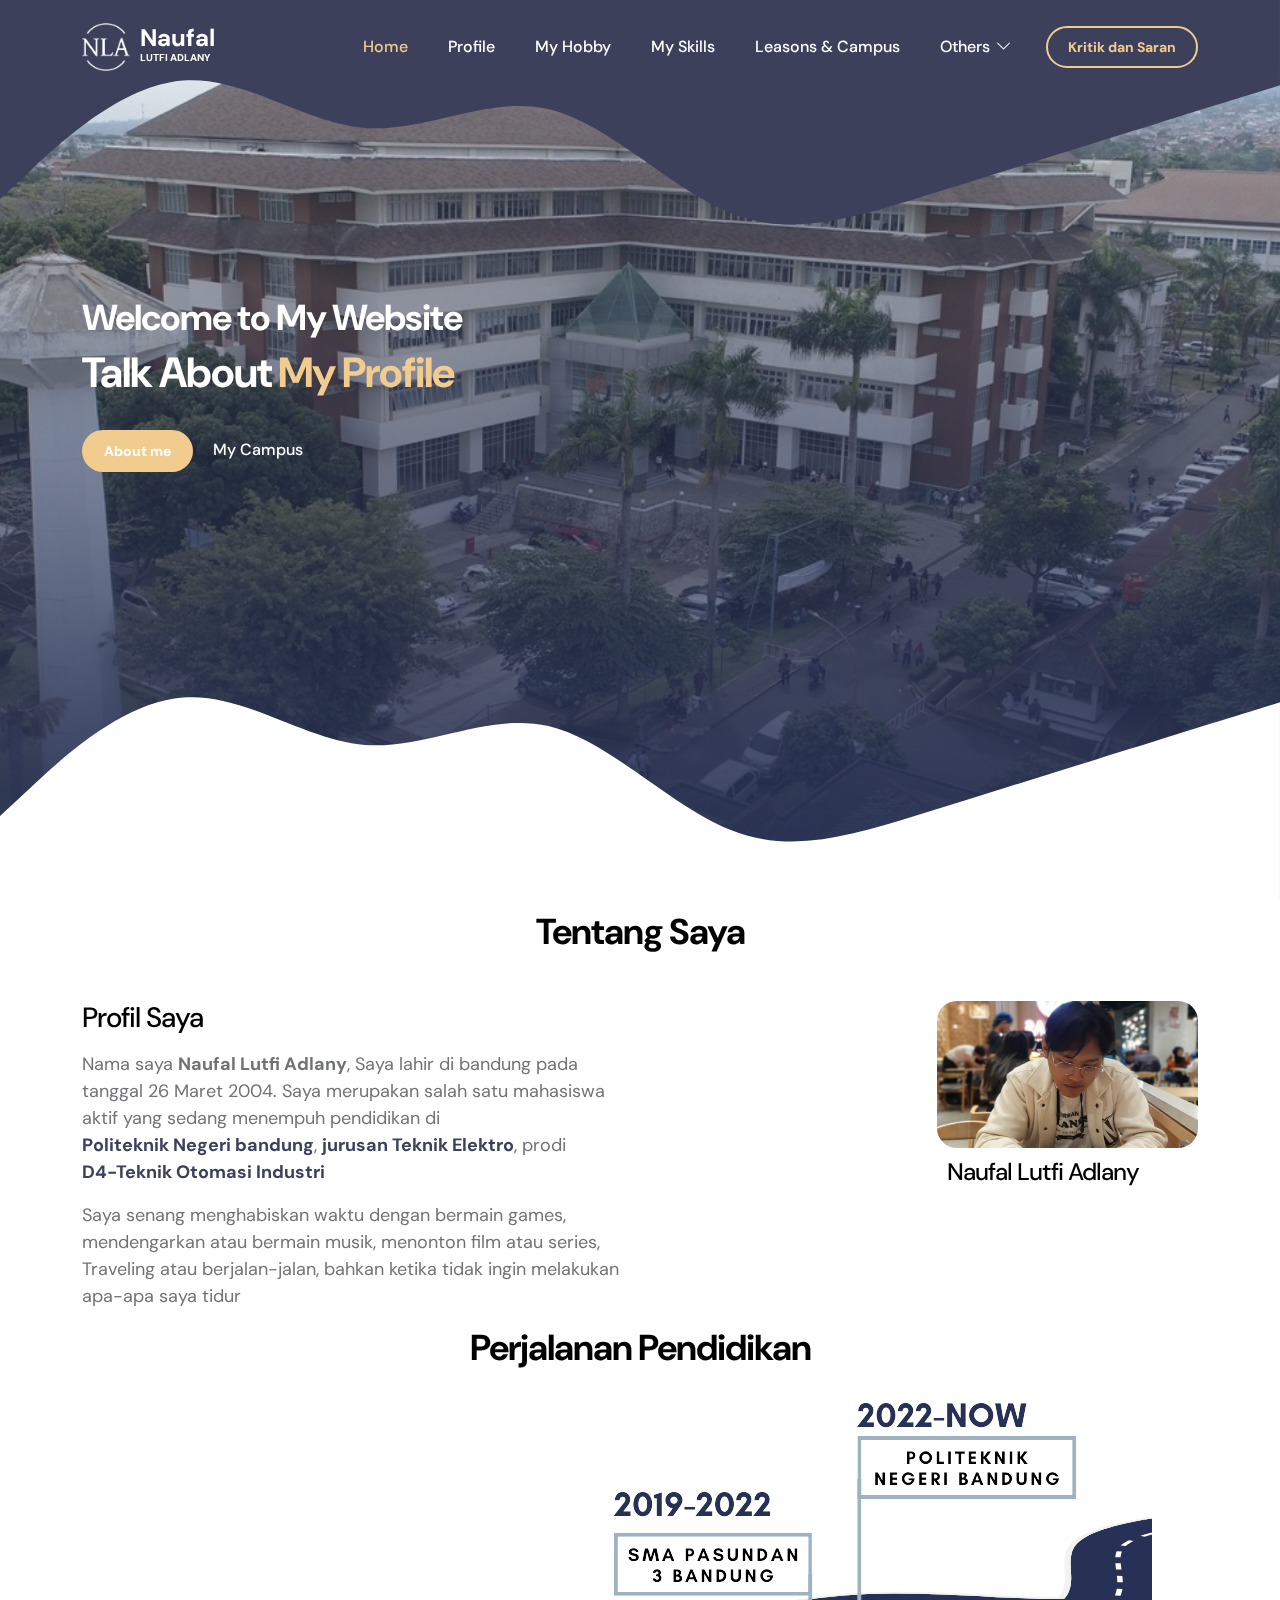
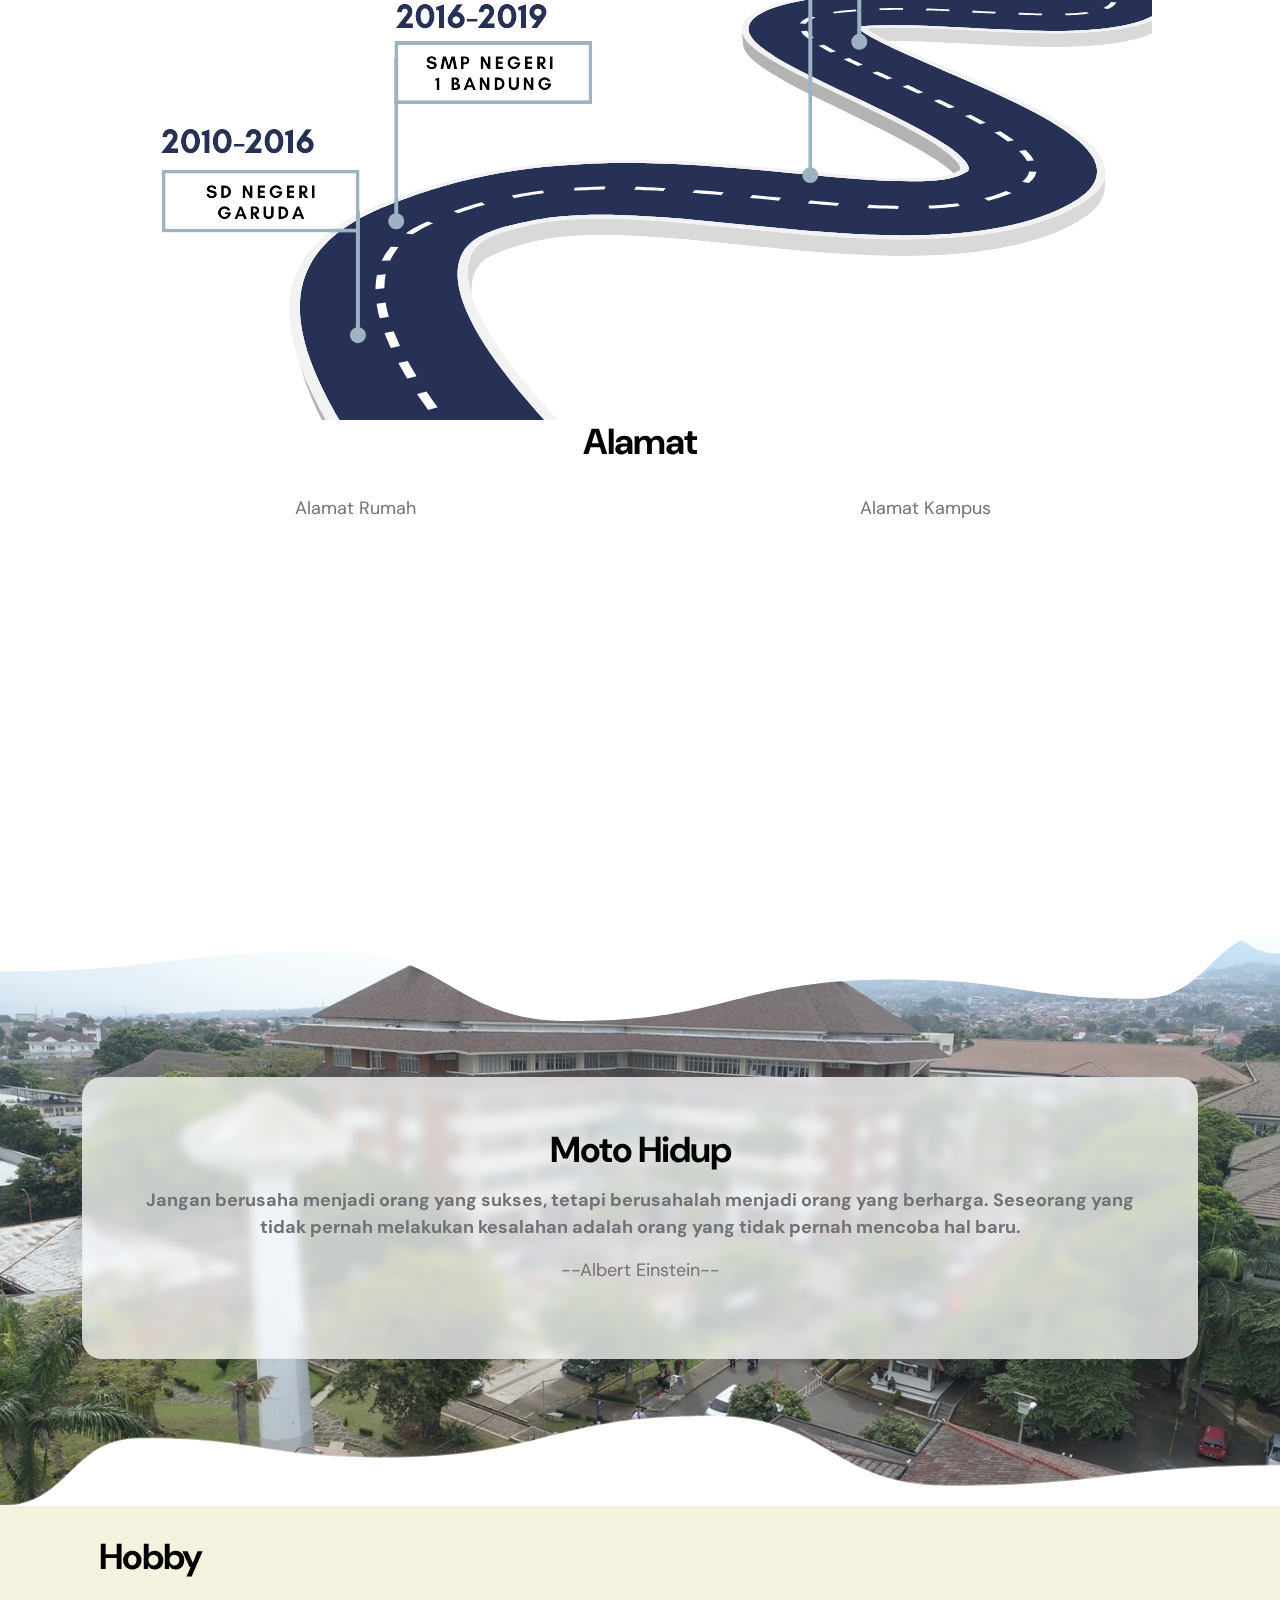
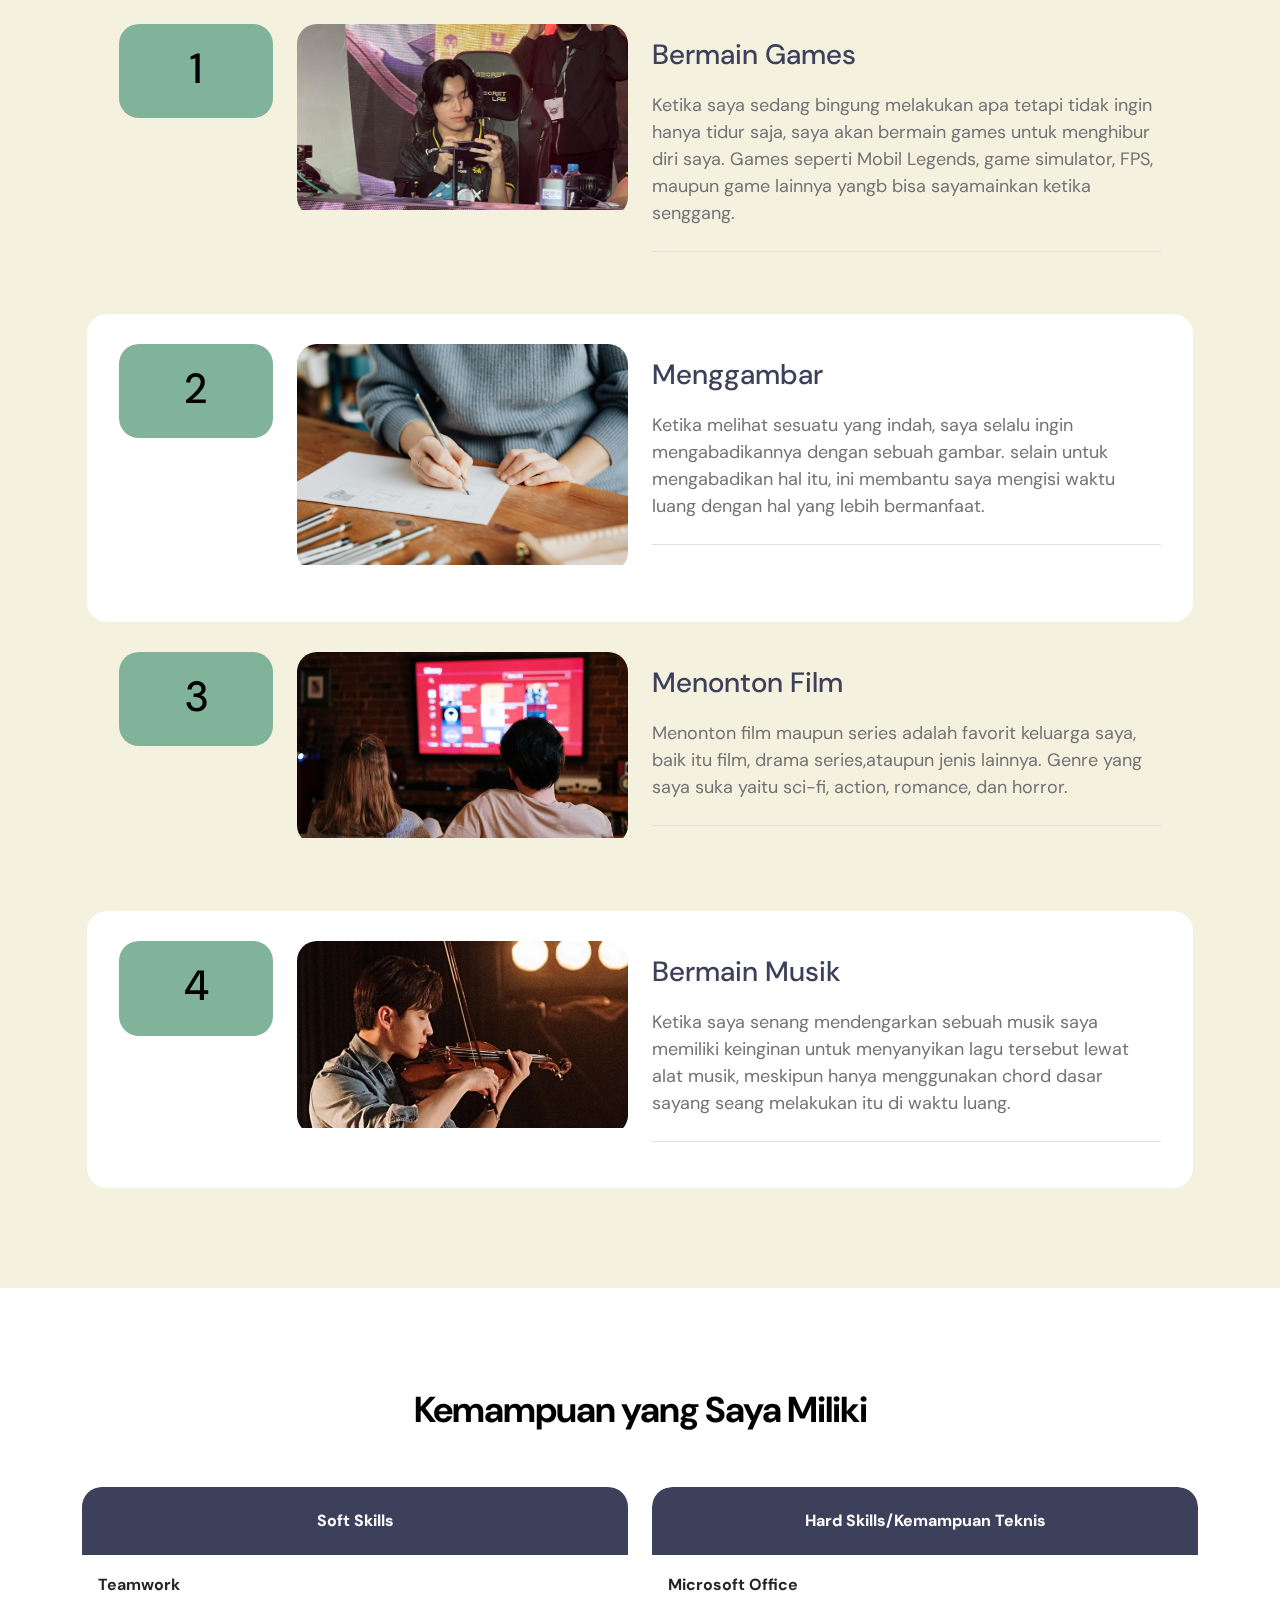
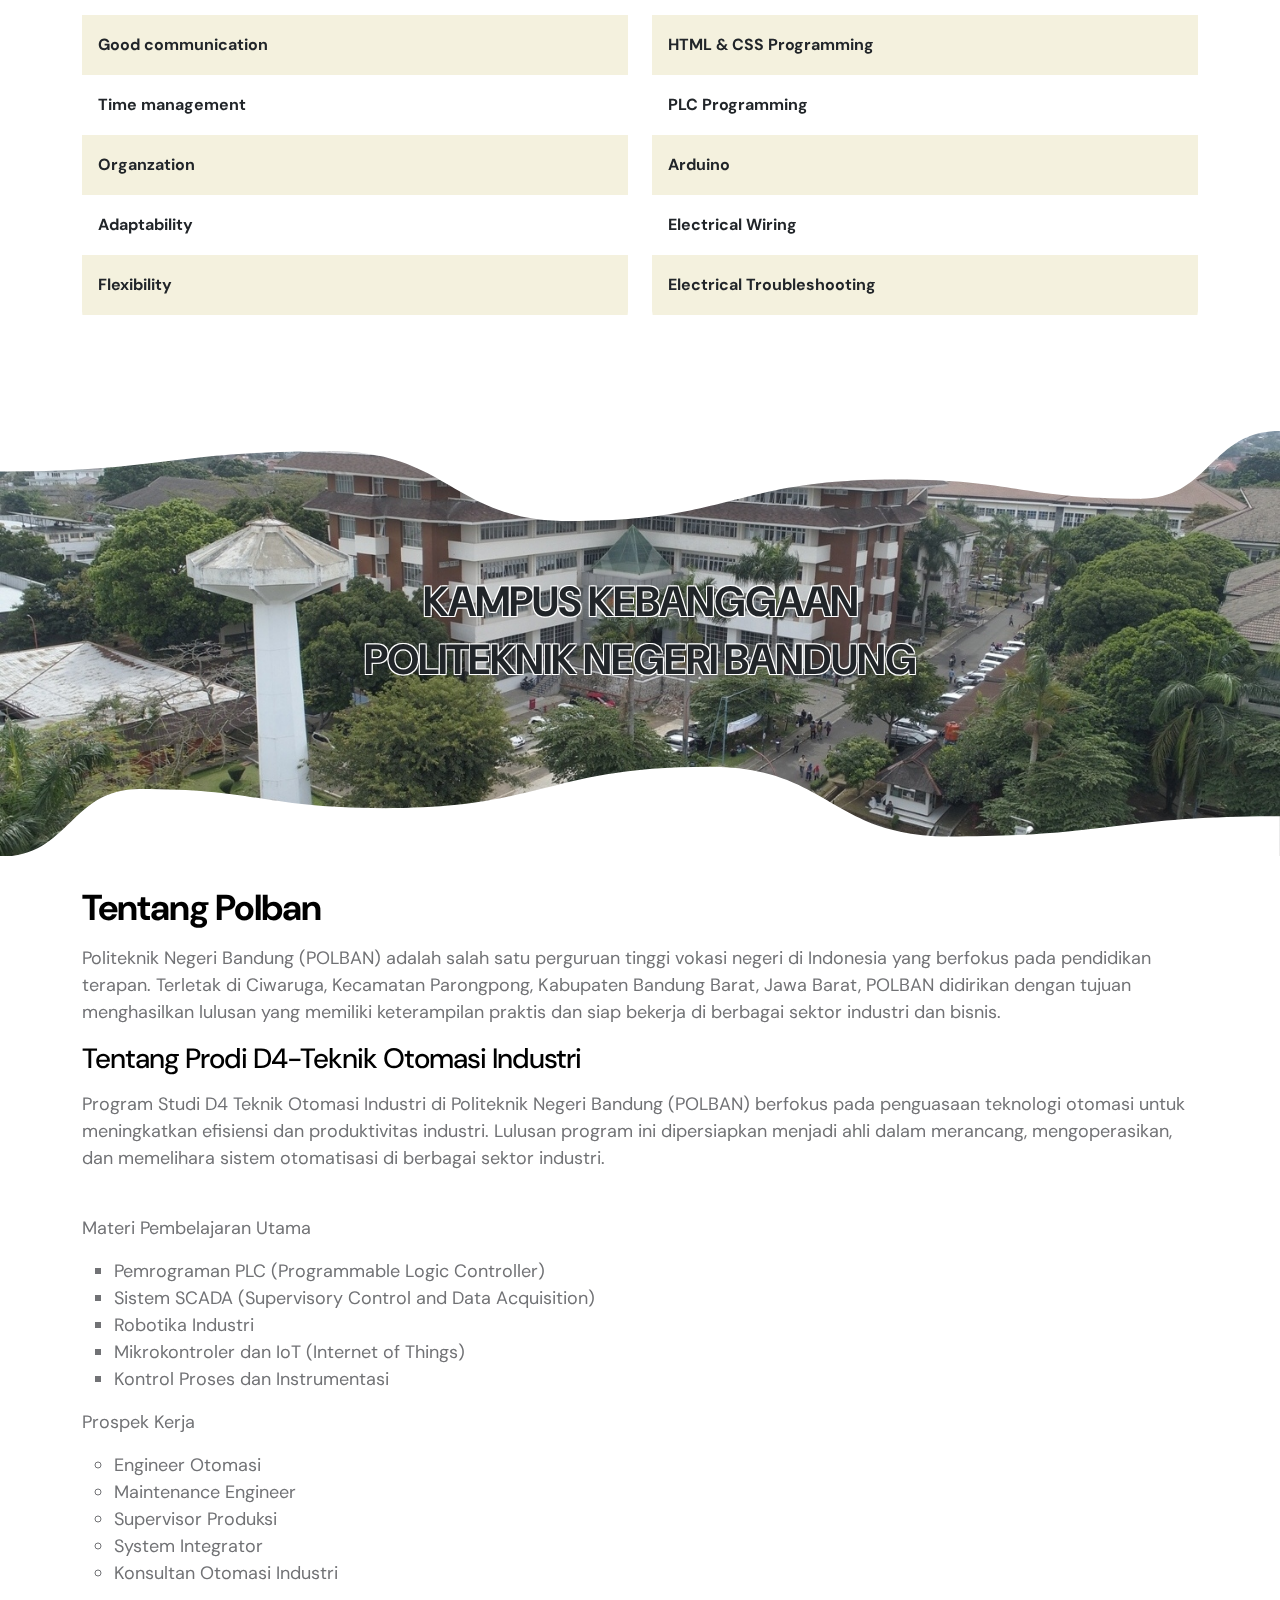
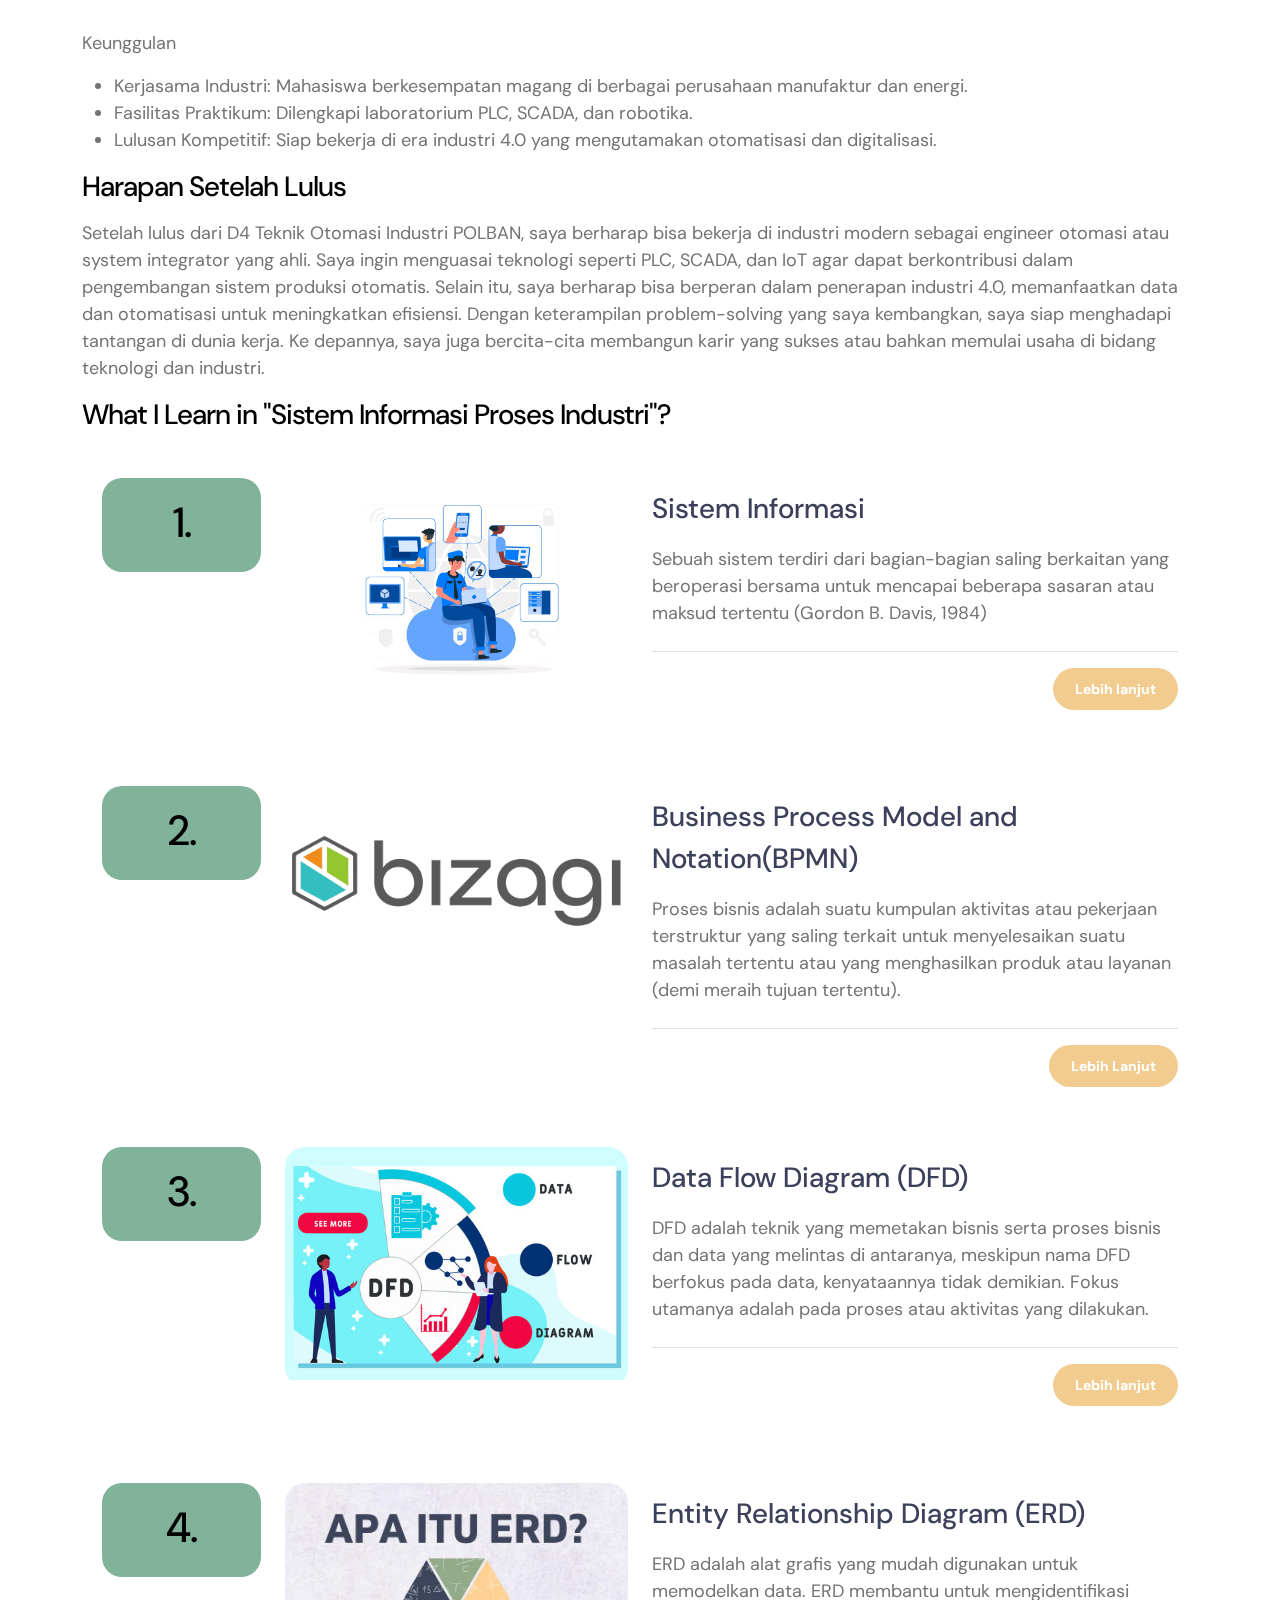
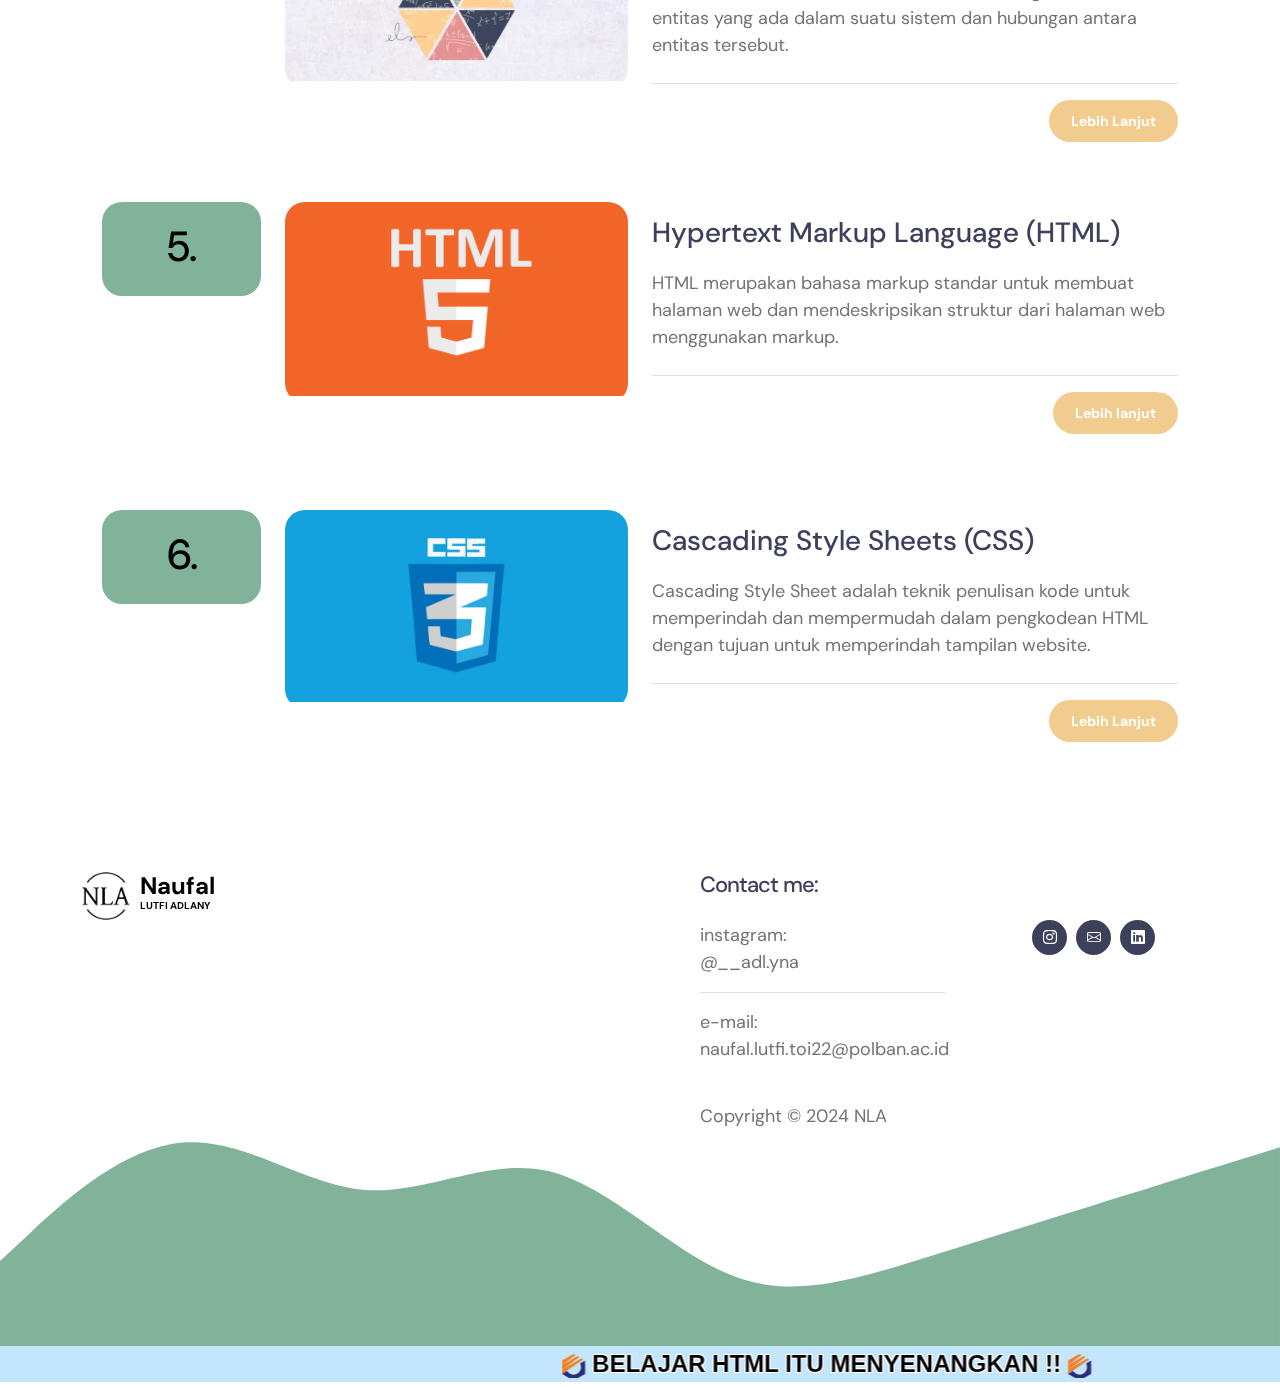
==== index.html @ b6b5f812 "Update index.html" ====
<!doctype html>
<html lang="en">
    <head>
        <meta charset="utf-8">
        <meta name="viewport" content="width=device-width, initial-scale=1">

        <meta name="description" content="">
        <meta name="author" content="">

        <title>Naufal Lutfi Adlany-Profile</title>
        <link rel="icon" type="image/png" href="images/logo_polban.png">

        <!-- CSS FILES -->                
        <link rel="preconnect" href="https://fonts.googleapis.com">

        <link rel="preconnect" href="https://fonts.gstatic.com" crossorigin>

        <link href="https://fonts.googleapis.com/css2?family=DM+Sans:ital,wght@0,400;0,500;0,700;1,400&display=swap" rel="stylesheet">

        <link href="css/bootstrap.min.css" rel="stylesheet">

        <link href="css/bootstrap-icons.css" rel="stylesheet">

        <link href="css/templatemo-tiya-golf-club.css" rel="stylesheet">
        
    </head>
    
    <body>

        <main>

            <nav class="navbar navbar-expand-lg">                
                <div class="container">
                    <a class="navbar-brand d-flex align-items-center" href="https://naufal2603.github.io/profile">
                        <img src="images/logo_polban.png" class="navbar-brand-image img-fluid" alt="Logo Polban">
                        <span class="navbar-brand-text">
                            Naufal
                            <small>Lutfi Adlany</small>
                        </span>
                    </a>

                    
    
                    <button class="navbar-toggler" type="button" data-bs-toggle="collapse" data-bs-target="#navbarNav" aria-controls="navbarNav" aria-expanded="false" aria-label="Toggle navigation">
                        <span class="navbar-toggler-icon"></span>
                    </button>
    
                    <div class="collapse navbar-collapse" id="navbarNav">
                        <ul class="navbar-nav ms-lg-auto">
                            <li class="nav-item">
                                <a class="nav-link click-scroll" href="#section_1">Home</a>
                            </li>
    
                            <li class="nav-item">
                                <a class="nav-link click-scroll" href="#section_2">Profile</a>
                            </li>

                            <li class="nav-item">
                                <a class="nav-link click-scroll" href="#section_3">My Hobby</a>
                            </li>

                            <li class="nav-item">
                                <a class="nav-link click-scroll" href="#section_4">My Skills</a>
                            </li>

                            <li class="nav-item">
                                <a class="nav-link click-scroll" href="#section_5">Leasons & Campus</a>
                            </li>

                            <li class="nav-item dropdown">
                                <a class="nav-link dropdown-toggle" href="#" id="navbarLightDropdownMenuLink" role="button" data-bs-toggle="dropdown" aria-expanded="false">Others</a>

                                <ul class="dropdown-menu dropdown-menu-light" aria-labelledby="navbarLightDropdownMenuLink">
                                    <li><a class="dropdown-item" href="gallery.html">Gallery</a></li>
                                    <li><a class="dropdown-item" href="html&css.html">HTML&CSS</a></li>
                                </ul>
                            </li>
                        </ul>
                        <div class="d-none d-lg-block ms-lg-3">
                            <a class="btn custom-btn custom-border-btn" data-bs-toggle="offcanvas" href="#offcanvasExample" role="button" aria-controls="offcanvasExample">Kritik dan Saran</a>
                        </div>
                        
                    </div>
                </div>
            </nav>

            <div class="offcanvas offcanvas-end" data-bs-scroll="true" tabindex="-1" id="offcanvasExample" aria-labelledby="offcanvasExampleLabel">                
                <div class="offcanvas-header">
                    <h5 class="offcanvas-title" id="offcanvasExampleLabel">Kritik dan Saran</h5>
                    
                    <button type="button" class="btn-close" data-bs-dismiss="offcanvas" aria-label="Close"></button>
                </div>
                
                <div class="offcanvas-body d-flex flex-column">
                    <form class="custom-form kritik-saran-form" action="send_kritik_saran.php" method="post" role="form">           
                        <div class="kritik-saran-form-body">
                            <div class="mb-4">
                                <label class="form-label mb-2" for="kritik-saran-nama">Nama</label>
            
                                <input type="text" name="kritik-saran-nama" id="kritik-saran-nama" class="form-control" placeholder="Nama Anda" required>
                            </div>
            
                            <div class="mb-4">
                                <label class="form-label mb-2" for="kritik-saran-email">Email</label>
            
                                <input type="email" name="kritik-saran-email" id="kritik-saran-email" class="form-control" placeholder="Email Anda" required>
                            </div>
            
                            <div class="mb-4">
                                <label class="form-label mb-2" for="kritik-saran-pesan">Pesan Anda</label>
            
                                <textarea name="kritik-saran-pesan" id="kritik-saran-pesan" class="form-control" placeholder="Tulis kritik dan saran Anda di sini" required></textarea>
                            </div>
            
                            <div class="form-check mb-4">
                                <input class="form-check-input" type="checkbox" value="" id="flexCheckDefault">
                              
                                <label class="form-check-label" for="flexCheckDefault">
                                    Kirim salinan ke email saya
                                </label>
                            </div>
            
                            <div class="col-lg-5 col-md-7 col-8 mx-auto">
                                <button type="submit" class="form-control">Kirim</button>
                            </div>
                        </div>
                    </form>
            
                    <div class="mt-auto mb-5">
                        <p>
                            <strong class="text-white me-3">Ada Pertanyaan?</strong>
            
                            <a href="tel: 010-020-0340" class="contact-link">
                                naufal.lutfi.toi22@polban.ac.id
                            </a>
                        </p>
                    </div>
                </div>
            
                <svg xmlns="http://www.w3.org/2000/svg" viewBox="0 0 1440 320"><path fill="#3D405B" fill-opacity="1" d="M0,224L34.3,192C68.6,160,137,96,206,90.7C274.3,85,343,139,411,144C480,149,549,107,617,122.7C685.7,139,754,213,823,240C891.4,267,960,245,1029,224C1097.1,203,1166,181,1234,160C1302.9,139,1371,117,1406,106.7L1440,96L1440,320L1405.7,320C1371.4,320,1303,320,1234,320C1165.7,320,1097,320,1029,320C960,320,891,320,823,320C754.3,320,686,320,617,320C548.6,320,480,320,411,320C342.9,320,274,320,206,320C137.1,320,69,320,34,320L0,320Z"></path></svg>
            </div>
            

            <section class="hero-section d-flex justify-content-center align-items-center" id="section_1">

                <div class="section-overlay"></div>

                <svg xmlns="http://www.w3.org/2000/svg" viewBox="0 0 1440 320"><path fill="#3D405B" fill-opacity="1" d="M0,224L34.3,192C68.6,160,137,96,206,90.7C274.3,85,343,139,411,144C480,149,549,107,617,122.7C685.7,139,754,213,823,240C891.4,267,960,245,1029,224C1097.1,203,1166,181,1234,160C1302.9,139,1371,117,1406,106.7L1440,96L1440,0L1405.7,0C1371.4,0,1303,0,1234,0C1165.7,0,1097,0,1029,0C960,0,891,0,823,0C754.3,0,686,0,617,0C548.6,0,480,0,411,0C342.9,0,274,0,206,0C137.1,0,69,0,34,0L0,0Z"></path></svg>

                <div class="container">
                    <div class="row">

                        <div class="col-lg-6 col-12 mb-5 mb-lg-0">
                            <h2 class="text-white">Welcome to My Website</h2>

                            <h1 class="cd-headline rotate-1 text-white mb-4 pb-2">
                                <span>Talk About</span>
                                <span class="cd-words-wrapper">
                                    <b class="is-visible">My Profile</b>
                                    <b>My Skills</b>
                                    <b>My Educations</b>
                                </span>
                            </h1>

                            <div class="custom-btn-group">
                                <a href="#section_2" class="btn custom-btn smoothscroll me-3">About me</a>

                                <a href="#section_5" class="link smoothscroll">My Campus</a>
                            </div>
                        </div>

                        <div class="col-lg-6 col-12">
                            <div class="ratio ratio-16x9">
                                <iframe width="560" height="315" src="https://www.youtube.com/embed/sauzoenoYns?autoplay=1&mute=1" title="YouTube video player" frameborder="0" allow="accelerometer; autoplay; clipboard-write; encrypted-media; gyroscope; picture-in-picture; web-share" referrerpolicy="strict-origin-when-cross-origin" allowfullscreen></iframe>
                                
                            </div>
                        </div>

                    </div>
                </div>

                <svg xmlns="http://www.w3.org/2000/svg" viewBox="0 0 1440 320"><path fill="#ffffff" fill-opacity="1" d="M0,224L34.3,192C68.6,160,137,96,206,90.7C274.3,85,343,139,411,144C480,149,549,107,617,122.7C685.7,139,754,213,823,240C891.4,267,960,245,1029,224C1097.1,203,1166,181,1234,160C1302.9,139,1371,117,1406,106.7L1440,96L1440,320L1405.7,320C1371.4,320,1303,320,1234,320C1165.7,320,1097,320,1029,320C960,320,891,320,823,320C754.3,320,686,320,617,320C548.6,320,480,320,411,320C342.9,320,274,320,206,320C137.1,320,69,320,34,320L0,320Z"></path></svg>
            </section>


            <section class="about-section section-padding" id="section_2">
                <div class="container">
                    <div class="row">

                        <div class="col-lg-12 col-12 text-center">
                            <h2 class="mb-lg-5 mb-4">Tentang Saya</h2>
                        </div>

                        <div class="col-lg-6 col-12 me-auto mb-4 mb-lg-0">
                            <h3 class="mb-3">Profil Saya</h3>

                            <p>Nama saya <strong>Naufal Lutfi Adlany</strong>, Saya lahir di bandung pada tanggal 26 Maret 2004. Saya merupakan salah satu mahasiswa aktif yang sedang menempuh pendidikan di <a href="https://www.polban.ac.id/"><strong>Politeknik Negeri bandung</strong></a>, <strong><a href="https://kemahasiswaan.polban.ac.id/jurusan-teknik-elektro/">jurusan Teknik Elektro</a></strong>, prodi <a href="https://www.polban.ac.id/teknik-elektro/div-teknik-otomasi-industri/"><strong>D4-Teknik Otomasi Industri</strong></a></p>

                            <p>Saya senang menghabiskan waktu dengan bermain games, mendengarkan atau bermain musik, menonton film atau series, Traveling atau berjalan-jalan, bahkan ketika tidak ingin melakukan apa-apa saya tidur</p>
                        </div>

                        <div class="col-lg-3 col-md-6 col-12 mb-4 mb-lg-0 mb-md-0">
                            <div class="member-block">
                                <div class="member-block-image-wrap">
                                    <img src="images/mall.jpg" class="member-block-image img-fluid" alt="">

                                    <ul class="social-icon">
                                        <li class="social-icon-item">
                                            <a href="https://www.instagram.com/__adl.yna/" class="social-icon-link bi-instagram"></a>
                                        </li>

                                        <li class="social-icon-item">
                                            <a href="https://www.linkedin.com/in/naufallutfiadlany/" class="social-icon-link bi-linkedin"></a>
                                        </li>
                                    </ul>
                                </div>

                                <div class="member-block-info d-flex align-items-center">
                                    <h4>Naufal Lutfi Adlany</h4>

                                </div>
                            </div>
                        </div>

                    </div>
                </div>
                <div class="contact-info" style="text-align: center;"> 
                    <h2 class="mb-4 pb-2 text-center">Perjalanan Pendidikan</h2>                              
                    <img src="images/pendidikan.png" class="img-fluid" alt="" style="display: inline-block;">
                </div>
                
                <div class="container">
                    <div class="row justify-content-center align-items-start">
                        <h2 class="mb-4 pb-2 text-center">Alamat</h2>
                
                        <div class="col-lg-6 col-md-6 col-sm-12 mb-3">
                            <p class="text-center">Alamat Rumah</p>
                            <iframe 
                                src="https://www.google.com/maps/embed?pb=!1m18!1m12!1m3!1d3960.866754686071!2d107.57216257430878!3d-6.906532567590559!2m3!1f0!2f0!3f0!3m2!1i1024!2i768!4f13.1!3m3!1m2!1s0x2e68e6757901c96b%3A0x40cb6f1ea465f223!2sGg.%20Bakti%204%20No.196%2C%20Maleber%2C%20Kec.%20Andir%2C%20Kota%20Bandung%2C%20Jawa%20Barat%2040184!5e0!3m2!1sid!2sid!4v1729086420427!5m2!1sid!2sid" 
                                width="100%" height="300" style="border:0;" allowfullscreen="" loading="lazy" referrerpolicy="no-referrer-when-downgrade">
                            </iframe>
                        </div>
                
                        <div class="col-lg-6 col-md-6 col-sm-12 mb-3">
                            <p class="text-center">Alamat Kampus</p>
                            <iframe 
                                src="https://www.google.com/maps/embed?pb=!1m18!1m12!1m3!1d3961.153515827355!2d107.57119757430812!3d-6.8722020672386535!2m3!1f0!2f0!3f0!3m2!1i1024!2i768!4f13.1!3m3!1m2!1s0x2e68e420abc30acf%3A0x10569255865460a5!2sPoliteknik%20Negeri%20Bandung!5e0!3m2!1sid!2sid!4v1729115184087!5m2!1sid!2sid" 
                                width="100%" height="300" style="border:0;" allowfullscreen="" loading="lazy" referrerpolicy="no-referrer-when-downgrade">
                            </iframe>
                        </div>
                    </div>
                </div>
                
            </section>


            <section class="section-bg-image">
                <svg viewBox="0 0 1265 144" xmlns="http://www.w3.org/2000/svg" xmlns:xlink="http://www.w3.org/1999/xlink"><path fill="rgba(255, 255, 255, 1)" d="M 0 40 C 164 40 164 20 328 20 L 328 20 L 328 0 L 0 0 Z" stroke-width="0"></path> <path fill="rgba(255, 255, 255, 1)" d="M 327 20 C 445.5 20 445.5 89 564 89 L 564 89 L 564 0 L 327 0 Z" stroke-width="0"></path> <path fill="rgba(255, 255, 255, 1)" d="M 563 89 C 724.5 89 724.5 48 886 48 L 886 48 L 886 0 L 563 0 Z" stroke-width="0"></path><path fill="rgba(255, 255, 255, 1)" d="M 885 48 C 1006.5 48 1006.5 67 1128 67 L 1128 67 L 1128 0 L 885 0 Z" stroke-width="0"></path><path fill="rgba(255, 255, 255, 1)" d="M 1127 67 C 1196 67 1196 0 1265 0 L 1265 0 L 1265 0 L 1127 0 Z" stroke-width="0"></path></svg>

                <div class="container">
                    <div class="row">

                        <div class="col-lg-14 col-12">
                            <div class="section-bg-image-block">
                                <h2 class="mb-lg-3" style="text-align: center;">Moto Hidup</h2>

                                <p style="text-align: center;"><b>Jangan berusaha menjadi orang yang sukses, tetapi berusahalah menjadi orang yang berharga. Seseorang yang tidak pernah melakukan kesalahan adalah orang yang tidak pernah mencoba hal baru.</b></p>
                                <p style="text-align: center;">--Albert Einstein--</p>

                                <form action="#" method="get" class="custom-form mt-lg-4 mt-2" role="form">
                                </form>
                            </div>
                        </div>

                    </div>
                </div>


                
                <svg viewBox="0 0 1265 144" xmlns="http://www.w3.org/2000/svg" xmlns:xlink="http://www.w3.org/1999/xlink"><path fill="rgba(255, 255, 255, 1)" d="M 0 40 C 164 40 164 20 328 20 L 328 20 L 328 0 L 0 0 Z" stroke-width="0"></path> <path fill="rgba(255, 255, 255, 1)" d="M 327 20 C 445.5 20 445.5 89 564 89 L 564 89 L 564 0 L 327 0 Z" stroke-width="0"></path> <path fill="rgba(255, 255, 255, 1)" d="M 563 89 C 724.5 89 724.5 48 886 48 L 886 48 L 886 0 L 563 0 Z" stroke-width="0"></path><path fill="rgba(255, 255, 255, 1)" d="M 885 48 C 1006.5 48 1006.5 67 1128 67 L 1128 67 L 1128 0 L 885 0 Z" stroke-width="0"></path><path fill="rgba(255, 255, 255, 1)" d="M 1127 67 C 1196 67 1196 0 1265 0 L 1265 0 L 1265 0 L 1127 0 Z" stroke-width="0"></path></svg>

                

            </section>


            <section class="events-section section-bg section-padding" id="section_3">
                <div class="container">
                    <div class="row">

                        <div class="col-lg-12 col-12">
                            <h2 class="mb-lg-3">Hobby</h2>
                        </div>

                        <div class="row custom-block mb-3">
                            <div class="col-lg-2 col-md-4 col-12 order-2 order-md-0 order-lg-0">
                                <div class="custom-block-date-wrap d-flex d-lg-block d-md-block align-items-center mt-3 mt-lg-0 mt-md-0">
                                    <h6 class="custom-block-date mb-lg-1 mb-0 me-3 me-lg-0 me-md-0">1</h6>
                                </div>
                            </div>

                            <div class="col-lg-4 col-md-8 col-12 order-1 order-lg-0">
                                <div class="custom-block-image-wrap">
                                    <a>
                                        <img src="images/bermain_games.jpg" class="custom-block-image img-fluid" alt="">

                                    </a>
                                </div>
                            </div>

                            <div class="col-lg-6 col-12 order-3 order-lg-0">
                                <div class="custom-block-info mt-2 mt-lg-0">
                                    <a href="event-detail.html" class="events-title mb-3">Bermain Games</a>

                                    <p class="mb-0">Ketika saya sedang bingung melakukan apa tetapi tidak ingin hanya tidur saja, saya akan bermain games untuk menghibur diri saya. Games seperti Mobil Legends, game simulator, FPS, maupun game lainnya yangb bisa sayamainkan ketika senggang.</p>

                                    <div class="d-flex flex-wrap border-top mt-4 pt-3">
                                    </div>
                                </div>
                            </div>
                        </div>

                        <div class="row custom-block custom-block-bg">
                            <div class="col-lg-2 col-md-4 col-12 order-2 order-md-0 order-lg-0">
                                <div class="custom-block-date-wrap d-flex d-lg-block d-md-block align-items-center mt-3 mt-lg-0 mt-md-0">
                                    <h6 class="custom-block-date mb-lg-1 mb-0 me-3 me-lg-0 me-md-0">2</h6>                                   
                                </div>
                            </div>

                            <div class="col-lg-4 col-md-8 col-12 order-1 order-lg-0">
                                <div class="custom-block-image-wrap">
                                    <a>
                                        <img src="images/gambar.jpg" class="custom-block-image img-fluid" alt="">
                                    </a>
                                </div>
                            </div>

                            <div class="col-lg-6 col-12 order-3 order-lg-0">
                                <div class="custom-block-info mt-2 mt-lg-0">
                                    <a href="event-detail.html" class="events-title mb-3">Menggambar</a>

                                    <p class="mb-0">Ketika melihat sesuatu yang indah, saya selalu ingin mengabadikannya dengan sebuah gambar. selain untuk mengabadikan hal itu, ini membantu saya mengisi waktu luang dengan hal yang lebih bermanfaat.</p>

                                    <div class="d-flex flex-wrap border-top mt-4 pt-3">
                                    </div>
                                </div>
                            </div>
                        </div>

                    </div>

                    <div class="row">
                        <div class="row custom-block mb-3">
                            <div class="col-lg-2 col-md-4 col-12 order-2 order-md-0 order-lg-0">
                                <div class="custom-block-date-wrap d-flex d-lg-block d-md-block align-items-center mt-3 mt-lg-0 mt-md-0">
                                    <h6 class="custom-block-date mb-lg-1 mb-0 me-3 me-lg-0 me-md-0">3</h6>                                  
                                </div>
                            </div>

                            <div class="col-lg-4 col-md-8 col-12 order-1 order-lg-0">
                                <div class="custom-block-image-wrap">
                                    <a>
                                        <img src="images/nonton.jpg" class="custom-block-image img-fluid" alt="">
                                    </a>
                                </div>
                            </div>

                            <div class="col-lg-6 col-12 order-3 order-lg-0">
                                <div class="custom-block-info mt-2 mt-lg-0">
                                    <a href="event-detail.html" class="events-title mb-3">Menonton Film</a>

                                    <p class="mb-0">Menonton film maupun series adalah favorit keluarga saya, baik itu film, drama series,ataupun jenis lainnya. Genre yang saya suka yaitu sci-fi, action, romance, dan horror.</p>

                                    <div class="d-flex flex-wrap border-top mt-4 pt-3">
                                    </div>
                                </div>
                            </div>
                        </div>

                        <div class="row custom-block custom-block-bg">
                            <div class="col-lg-2 col-md-4 col-12 order-2 order-md-0 order-lg-0">
                                <div class="custom-block-date-wrap d-flex d-lg-block d-md-block align-items-center mt-3 mt-lg-0 mt-md-0">
                                    <h6 class="custom-block-date mb-lg-1 mb-0 me-3 me-lg-0 me-md-0">4</h6>
                                </div>
                            </div>

                            <div class="col-lg-4 col-md-8 col-12 order-1 order-lg-0">
                                <div class="custom-block-image-wrap">
                                    <a>
                                        <img src="images/musik.jpg" class="custom-block-image img-fluid" alt="">
                                    </a>
                                </div>
                            </div>

                            <div class="col-lg-6 col-12 order-3 order-lg-0">
                                <div class="custom-block-info mt-2 mt-lg-0">
                                    <a href="event-detail.html" class="events-title mb-3">Bermain Musik</a>

                                    <p class="mb-0">Ketika saya senang mendengarkan sebuah musik saya memiliki keinginan untuk menyanyikan lagu tersebut lewat alat musik, meskipun hanya menggunakan chord dasar sayang seang melakukan itu di waktu luang. </p>

                                    <div class="d-flex flex-wrap border-top mt-4 pt-3">
                                    </div>
                                </div>
                            </div>
                        </div>

                    </div>

                </div>
            </section>
            <section class="membership-section section-padding" id="section_4">
                <div class="container">
                    <div class="row">

                        <div class="col-lg-12 col-12 text-center mx-auto mb-lg-5 mb-4">
                            <h2><span>Kemampuan</span> yang Saya Miliki</h2>
                        </div>

                        <div class="col-lg-6 col-12 mb-3 mb-lg-0">

                            <div class="table-responsive">
                                <table class="table text-center">
                                    <thead>
                                        <tr>
                                            <th style="width: 100%;">Soft Skills</th>
                                        </tr>
                                    </thead>
                                    <tbody>
                                        <tr>
                                            <th scope="row" class="text-start">Teamwork</th>    
                                        </tr>
                                        <tr>
                                            <th scope="row" class="text-start">Good communication</th>                                           
                                        </tr>
                                        <tr>
                                            <th scope="row" class="text-start">Time management</th>                                           
                                        </tr>
                                        <tr>
                                            <th scope="row" class="text-start">Organzation</th>                                          
                                        </tr>
                                        <tr>
                                            <th scope="row" class="text-start">Adaptability</th>                                            
                                        </tr>                                      
                                        <tr>
                                            <th scope="row" class="text-start">Flexibility</th>                                           
                                        </tr>                                      
                                    </tbody>
                                </table>
                            </div>
                        </div>

                        <div class="col-lg-6 col-12 mx-auto">
                        
                        <div class="table-responsive">
                            <div class="table-responsive">
                                <table class="table text-center">
                                    <thead>
                                        <tr>
                                            <th style="width: 100%;">Hard Skills/Kemampuan Teknis</th>
                                        </tr>
                                    </thead>

                                    <tbody>
                                        <tr>
                                            <th scope="row" class="text-start">Microsoft Office</th>
                                            
                                            
                                        </tr>

                                        <tr>
                                            <th scope="row" class="text-start">HTML & CSS Programming</th>

                                            
                                        </tr>

                                        <tr>
                                            <th scope="row" class="text-start">PLC Programming</th>

                                            
                                        </tr>

                                        <tr>
                                            <th scope="row" class="text-start">Arduino</th>

                                            
                                        </tr>

                                        <tr>
                                            <th scope="row" class="text-start">Electrical Wiring</th>

                                            
                                        </tr>
                                        
                                        <tr>
                                            <th scope="row" class="text-start">Electrical Troubleshooting</th>

                                            
                                        </tr>
                                        
                                    </tbody>
                                </table>
                        </div>
                        </div>

                    </div>
                </div>
            </section>
        <section id="section_5">
            <section class="section-bg-image">
                <svg viewBox="0 0 1265 144" xmlns="http://www.w3.org/2000/svg" xmlns:xlink="http://www.w3.org/1999/xlink"><path fill="rgba(255, 255, 255, 1)" d="M 0 40 C 164 40 164 20 328 20 L 328 20 L 328 0 L 0 0 Z" stroke-width="0"></path> <path fill="rgba(255, 255, 255, 1)" d="M 327 20 C 445.5 20 445.5 89 564 89 L 564 89 L 564 0 L 327 0 Z" stroke-width="0"></path> <path fill="rgba(255, 255, 255, 1)" d="M 563 89 C 724.5 89 724.5 48 886 48 L 886 48 L 886 0 L 563 0 Z" stroke-width="0"></path><path fill="rgba(255, 255, 255, 1)" d="M 885 48 C 1006.5 48 1006.5 67 1128 67 L 1128 67 L 1128 0 L 885 0 Z" stroke-width="0"></path><path fill="rgba(255, 255, 255, 1)" d="M 1127 67 C 1196 67 1196 0 1265 0 L 1265 0 L 1265 0 L 1127 0 Z" stroke-width="0"></path></svg>

                <div class="container">
                    <div class="row">

                        <div class="col-lg-14 col-12">
                            <div class="section-bg-image-block1">
                                <h1 style="text-align: center; text-shadow: -1px -1px 0 white,  1px -1px 0 white,  -1px 1px 0 white,  1px 1px 0 white;">KAMPUS KEBANGGAAN</h1>
                                <h1 style="text-align: center; text-shadow: -1px -1px 0 white,  1px -1px 0 white,  -1px 1px 0 white,  1px 1px 0 white;"><b>POLITEKNIK NEGERI BANDUNG</b></h1>

                                <form action="#" method="get" class="custom-form mt-lg-4 mt-2" role="form">
                                </form>
                            </div>
                        </div>

                    </div>
                </div>


                
                <svg viewBox="0 0 1265 144" xmlns="http://www.w3.org/2000/svg" xmlns:xlink="http://www.w3.org/1999/xlink"><path fill="rgba(255, 255, 255, 1)" d="M 0 40 C 164 40 164 20 328 20 L 328 20 L 328 0 L 0 0 Z" stroke-width="0"></path> <path fill="rgba(255, 255, 255, 1)" d="M 327 20 C 445.5 20 445.5 89 564 89 L 564 89 L 564 0 L 327 0 Z" stroke-width="0"></path> <path fill="rgba(255, 255, 255, 1)" d="M 563 89 C 724.5 89 724.5 48 886 48 L 886 48 L 886 0 L 563 0 Z" stroke-width="0"></path><path fill="rgba(255, 255, 255, 1)" d="M 885 48 C 1006.5 48 1006.5 67 1128 67 L 1128 67 L 1128 0 L 885 0 Z" stroke-width="0"></path><path fill="rgba(255, 255, 255, 1)" d="M 1127 67 C 1196 67 1196 0 1265 0 L 1265 0 L 1265 0 L 1127 0 Z" stroke-width="0"></path></svg>

                

            </section>
        </section>
            <section class="contact-section section-padding" id="section_6">
                <div class="container">
                    <div class="row">
                        <div class="col-lg-14 col-12 me-auto mb-4 mb-lg-0">
                            
                            <h2 class="mb-3">Tentang Polban</h2>

                        <div class="col-lg-12 col-12">
                            <p class="mb-lg-3">Politeknik Negeri Bandung (POLBAN) adalah salah satu perguruan tinggi vokasi negeri di Indonesia yang berfokus pada pendidikan terapan. Terletak di Ciwaruga, Kecamatan Parongpong, Kabupaten Bandung Barat, Jawa Barat, POLBAN didirikan dengan tujuan menghasilkan lulusan yang memiliki keterampilan praktis dan siap bekerja di berbagai sektor industri dan bisnis.</p>
                        </div>
                        <div class="col-lg-14 col-12 me-auto mb-4 mb-lg-0">
                            
                            <h3 class="mb-3">Tentang Prodi D4-Teknik Otomasi Industri</h3>

                        <div class="col-lg-12 col-12">
                            <p class="mb-lg-3">Program Studi D4 Teknik Otomasi Industri di Politeknik Negeri Bandung (POLBAN) berfokus pada penguasaan teknologi otomasi untuk meningkatkan efisiensi dan produktivitas industri. Lulusan program ini dipersiapkan menjadi ahli dalam merancang, mengoperasikan, dan memelihara sistem otomatisasi di berbagai sektor industri.</p>

                            <p mb="mb-3"><br>Materi Pembelajaran Utama</br></p>
                                <ul TYPE="SQUARE">
                                    <li>Pemrograman PLC (Programmable Logic Controller)</li>
                                    <li>Sistem SCADA (Supervisory Control and Data Acquisition)</li>
                                    <li>Robotika Industri</li>
                                    <li>Mikrokontroler dan IoT (Internet of Things)</li>
                                    <li>Kontrol Proses dan Instrumentasi</li>
                                </ul>
                            <p mb="mb-3">Prospek Kerja</p>
                                <ul TYPE="CIRCLE">
                                    <li>Engineer Otomasi</li>
                                    <li>Maintenance Engineer</li>
                                    <li>Supervisor Produksi</li>
                                    <li>System Integrator</li>
                                    <li>Konsultan Otomasi Industri</li>
                                </ul>
                            <p mb="mb-3"><br>Keunggulan</br></p>
                                <ul TYPE="1.">
                                <li>Kerjasama Industri: Mahasiswa berkesempatan magang di berbagai perusahaan manufaktur dan energi.</li>
                                <li>Fasilitas Praktikum: Dilengkapi laboratorium PLC, SCADA, dan robotika.</li>
                                <li>Lulusan Kompetitif: Siap bekerja di era industri 4.0 yang mengutamakan otomatisasi dan digitalisasi.</li>
                        </div>
                        <div class="col-lg-14 col-12 me-auto mb-4 mb-lg-0">                           
                            <h3 class="mb-3">Harapan Setelah Lulus</h3>
                            <div class="col-lg-12 col-12">
                                <p class="mb-3">Setelah lulus dari D4 Teknik Otomasi Industri POLBAN, saya berharap bisa bekerja di industri modern sebagai engineer otomasi atau system integrator yang ahli. Saya ingin menguasai teknologi seperti PLC, SCADA, dan IoT agar dapat berkontribusi dalam pengembangan sistem produksi otomatis. Selain itu, saya berharap bisa berperan dalam penerapan industri 4.0, memanfaatkan data dan otomatisasi untuk meningkatkan efisiensi. Dengan keterampilan problem-solving yang saya kembangkan, saya siap menghadapi tantangan di dunia kerja. Ke depannya, saya juga bercita-cita membangun karir yang sukses atau bahkan memulai usaha di bidang teknologi dan industri.</p>
                            </div>
                        </div>
   
                    </div>
                    
                </div>
                <div class="container">
                    <div class="row">
                        <div class="col-lg-14 col-12 me-auto mb-4 mb-lg-0">
                            
                            <h3 class="mb-3"> What I Learn in "Sistem Informasi Proses Industri"?</h3>
                        

                        <div class="row custom-block mb-3">
                            <div class="col-lg-2 col-md-4 col-12 order-2 order-md-0 order-lg-0">
                                <div class="custom-block-date-wrap d-flex d-lg-block d-md-block align-items-center mt-3 mt-lg-0 mt-md-0">
                                    <h6 class="custom-block-date mb-lg-1 mb-0 me-3 me-lg-0 me-md-0">1.</h6>                                                              
                                </div>
                            </div>

                            <div class="col-lg-4 col-md-8 col-12 order-1 order-lg-0">
                                <div class="custom-block-image-wrap">
                                    <a href="https://drive.google.com/file/d/1fGEzH2mi50L26TQk5bGZ_6djUDxERgIA/view?usp=drive_link">
                                        <img src="images/sistem.png" class="custom-block-image img-fluid" alt="">

                                        <i class="custom-block-icon bi-link"></i>
                                    </a>
                                </div>
                            </div>

                            <div class="col-lg-6 col-12 order-3 order-lg-0">
                                <div class="custom-block-info mt-2 mt-lg-0">
                                    <a href="https://drive.google.com/file/d/1fGEzH2mi50L26TQk5bGZ_6djUDxERgIA/view?usp=drive_link" class="events-title mb-3"> Sistem Informasi</a>

                                    <p class="mb-0">Sebuah sistem terdiri dari bagian-bagian saling berkaitan yang beroperasi bersama untuk mencapai beberapa sasaran atau maksud tertentu (Gordon B. Davis, 1984)</p>

                                    <div class="d-flex flex-wrap border-top mt-4 pt-3">
                                        <div class="d-flex align-items-center ms-lg-auto">
                                            <a href="https://drive.google.com/file/d/1fGEzH2mi50L26TQk5bGZ_6djUDxERgIA/view?usp=drive_link" class="btn custom-btn">Lebih lanjut</a>
                                        </div>
                                    </div>
                                </div>
                            </div>
                        </div>

                        <div class="row custom-block custom-block-bg">
                            <div class="col-lg-2 col-md-4 col-12 order-2 order-md-0 order-lg-0">
                                <div class="custom-block-date-wrap d-flex d-lg-block d-md-block align-items-center mt-3 mt-lg-0 mt-md-0">
                                    <h6 class="custom-block-date mb-lg-1 mb-0 me-3 me-lg-0 me-md-0">2.</h6>                                  
                                </div>
                            </div>

                            <div class="col-lg-4 col-md-8 col-12 order-1 order-lg-0">
                                <div class="custom-block-image-wrap">
                                    <a href="https://drive.google.com/file/d/1P_oLKN5VpfTH_DHzrEOZejAq3W7tQtZk/view?usp=drive_link">
                                        <img src="images/bizagi.png" class="custom-block-image img-fluid" alt="">

                                        <i class="custom-block-icon bi-link"></i>
                                    </a>
                                </div>
                            </div>

                            <div class="col-lg-6 col-12 order-3 order-lg-0">
                                <div class="custom-block-info mt-2 mt-lg-0">
                                    <a href="https://drive.google.com/file/d/1P_oLKN5VpfTH_DHzrEOZejAq3W7tQtZk/view?usp=drive_link" class="events-title mb-3">Business Process Model and Notation(BPMN)</a>

                                    <p class="mb-0">Proses bisnis adalah suatu kumpulan aktivitas atau pekerjaan terstruktur yang saling terkait untuk menyelesaikan suatu masalah tertentu atau yang menghasilkan produk atau layanan (demi meraih tujuan tertentu).</p>

                                    <div class="d-flex flex-wrap border-top mt-4 pt-3">
                                        <div class="d-flex align-items-center ms-lg-auto">
                                            <a href="https://drive.google.com/file/d/1P_oLKN5VpfTH_DHzrEOZejAq3W7tQtZk/view?usp=drive_link" class="btn custom-btn">Lebih Lanjut</a>
                                        </div>
                                    </div>
                                </div>
                            </div>
                        </div>

                        <div class="row custom-block mb-3">
                            <div class="col-lg-2 col-md-4 col-12 order-2 order-md-0 order-lg-0">
                                <div class="custom-block-date-wrap d-flex d-lg-block d-md-block align-items-center mt-3 mt-lg-0 mt-md-0">
                                    <h6 class="custom-block-date mb-lg-1 mb-0 me-3 me-lg-0 me-md-0">3.</h6>                                                              
                                </div>
                            </div>

                            <div class="col-lg-4 col-md-8 col-12 order-1 order-lg-0">
                                <div class="custom-block-image-wrap">
                                    <a href="https://drive.google.com/file/d/1gpC8P3rKmI9hjGnzxhuX37U5vxq7pQ6b/view?usp=drive_link">
                                        <img src="images/DFD.jpg" class="custom-block-image img-fluid" alt="">

                                        <i class="custom-block-icon bi-link"></i>
                                    </a>
                                </div>
                            </div>

                            <div class="col-lg-6 col-12 order-3 order-lg-0">
                                <div class="custom-block-info mt-2 mt-lg-0">
                                    <a href="https://drive.google.com/file/d/1gpC8P3rKmI9hjGnzxhuX37U5vxq7pQ6b/view?usp=drive_link" class="events-title mb-3">Data Flow Diagram (DFD)</a>

                                    <p class="mb-0">DFD adalah teknik yang memetakan bisnis serta proses
                                        bisnis dan data yang melintas di antaranya, meskipun nama DFD  berfokus pada data, kenyataannya tidak demikian. Fokus utamanya adalah pada proses atau aktivitas yang dilakukan.</p>

                                    <div class="d-flex flex-wrap border-top mt-4 pt-3">
                                        <div class="d-flex align-items-center ms-lg-auto">
                                            <a href="https://drive.google.com/file/d/1gpC8P3rKmI9hjGnzxhuX37U5vxq7pQ6b/view?usp=drive_link" class="btn custom-btn">Lebih lanjut</a>
                                        </div>
                                    </div>
                                </div>
                            </div>
                        </div>

                        <div class="row custom-block custom-block-bg">
                            <div class="col-lg-2 col-md-4 col-12 order-2 order-md-0 order-lg-0">
                                <div class="custom-block-date-wrap d-flex d-lg-block d-md-block align-items-center mt-3 mt-lg-0 mt-md-0">
                                    <h6 class="custom-block-date mb-lg-1 mb-0 me-3 me-lg-0 me-md-0">4.</h6>                                  
                                </div>
                            </div>

                            <div class="col-lg-4 col-md-8 col-12 order-1 order-lg-0">
                                <div class="custom-block-image-wrap">
                                    <a href="https://drive.google.com/file/d/1PoO-9orl2DnipOLngKZeDgZ716cEhlx_/view?usp=drive_link">
                                        <img src="images/erd.jpg" class="custom-block-image img-fluid" alt="">

                                        <i class="custom-block-icon bi-link"></i>
                                    </a>
                                </div>
                            </div>

                            <div class="col-lg-6 col-12 order-3 order-lg-0">
                                <div class="custom-block-info mt-2 mt-lg-0">
                                    <a href="https://drive.google.com/file/d/1PoO-9orl2DnipOLngKZeDgZ716cEhlx_/view?usp=drive_link" class="events-title mb-3">Entity Relationship Diagram (ERD)</a>

                                    <p class="mb-0">ERD adalah alat grafis yang mudah digunakan untuk memodelkan data. ERD membantu untuk mengidentifikasi entitas yang ada dalam suatu sistem dan hubungan antara entitas tersebut.</p>

                                    <div class="d-flex flex-wrap border-top mt-4 pt-3">
                                        <div class="d-flex align-items-center ms-lg-auto">
                                            <a href="https://drive.google.com/file/d/1PoO-9orl2DnipOLngKZeDgZ716cEhlx_/view?usp=drive_link" class="btn custom-btn">Lebih Lanjut</a>
                                        </div>
                                    </div>
                                </div>
                            </div>
                        </div>

                        <div class="row custom-block mb-3">
                            <div class="col-lg-2 col-md-4 col-12 order-2 order-md-0 order-lg-0">
                                <div class="custom-block-date-wrap d-flex d-lg-block d-md-block align-items-center mt-3 mt-lg-0 mt-md-0">
                                    <h6 class="custom-block-date mb-lg-1 mb-0 me-3 me-lg-0 me-md-0">5.</h6>                                                              
                                </div>
                            </div>

                            <div class="col-lg-4 col-md-8 col-12 order-1 order-lg-0">
                                <div class="custom-block-image-wrap">
                                    <a href="html&css.html#section_2">
                                        <img src="images/html.png" class="custom-block-image img-fluid" alt="">

                                        <i class="custom-block-icon bi-link"></i>
                                    </a>
                                </div>
                            </div>

                            <div class="col-lg-6 col-12 order-3 order-lg-0">
                                <div class="custom-block-info mt-2 mt-lg-0">
                                    <a href="html&css.html#section_2" class="events-title mb-3">Hypertext Markup Language (HTML)</a>

                                    <p class="mb-0">HTML merupakan bahasa markup standar untuk membuat halaman web dan mendeskripsikan struktur dari halaman web menggunakan markup.</p>

                                    <div class="d-flex flex-wrap border-top mt-4 pt-3">
                                        <div class="d-flex align-items-center ms-lg-auto">
                                            <a href="html&css.html#section_2" class="btn custom-btn">Lebih lanjut</a>
                                        </div>
                                    </div>
                                </div>
                            </div>
                        </div>

                        <div class="row custom-block custom-block-bg">
                            <div class="col-lg-2 col-md-4 col-12 order-2 order-md-0 order-lg-0">
                                <div class="custom-block-date-wrap d-flex d-lg-block d-md-block align-items-center mt-3 mt-lg-0 mt-md-0">
                                    <h6 class="custom-block-date mb-lg-1 mb-0 me-3 me-lg-0 me-md-0">6.</h6>                                  
                                </div>
                            </div>

                            <div class="col-lg-4 col-md-8 col-12 order-1 order-lg-0">
                                <div class="custom-block-image-wrap">
                                    <a href="html&css.html#section_3">
                                        <img src="images/css.png" class="custom-block-image img-fluid" alt="">

                                        <i class="custom-block-icon bi-link"></i>
                                    </a>
                                </div>
                            </div>

                            <div class="col-lg-6 col-12 order-3 order-lg-0">
                                <div class="custom-block-info mt-2 mt-lg-0">
                                    <a href="html&css.html#section_3" class="events-title mb-3">Cascading Style Sheets (CSS)</a>

                                    <p class="mb-0">Cascading Style Sheet adalah teknik penulisan kode untuk memperindah dan mempermudah dalam pengkodean HTML dengan tujuan untuk memperindah tampilan website.</p>

                                    <div class="d-flex flex-wrap border-top mt-4 pt-3">
                                        <div class="d-flex align-items-center ms-lg-auto">
                                            <a href="html&css.html#section_3" class="btn custom-btn">Lebih Lanjut</a>
                                        </div>
                                    </div>
                                </div>
                            </div>
                        </div>

                    </div>
                </div>
            </section>
        </main>

        <footer class="site-footer">
            <div class="container">
                <div class="row">

                    <div class="col-lg-6 col-12 me-auto mb-5 mb-lg-0">
                        <a class="navbar-brand d-flex align-items-center" href="index.html">
                            <img src="images/logo_polban.png" class="navbar-brand-image img-fluid" alt="">
                            <span class="navbar-brand-text">
                                Naufal
                                <small>Lutfi Adlany</small>
                            </span>
                        </a>
                    </div>

                    <div class="col-lg-3 col-12">
                        <h5 class="site-footer-title mb-4">Contact me:</h5>

                        <p class="d-flex border-bottom pb-3 mb-3 me-lg-3">
                            instagram:
                            <br>@__adl.yna<br>
                        </p>

                        <p class="d-flex me-lg-3">
                            e-mail: naufal.lutfi.toi22@polban.ac.id
                        </p>
                        <br>
                        <p class="copyright-text">Copyright © 2024 NLA</p>
                    </div>

                        <div class="col-lg-2 col-12 ms-auto">
                            <ul class="social-icon mt-lg-5 mt-3 mb-4">
                                <li class="social-icon-item">
                                    <a href="https://www.instagram.com/__adl.yna/" class="social-icon-link bi-instagram"></a>
                                </li>

                                <li class="social-icon-item">
                                    <a href="naufal.lutfi.toi22@polban.ac.id" class="social-icon-link bi-envelope"></a>
                                </li>

                                <li class="social-icon-item">
                                    <a href="https://www.linkedin.com/in/naufallutfiadlany/" class="social-icon-link bi-linkedin"></a>
                                </li>
                            </ul>
                            
                            
                        </div>

                </div>
            </div>

            <svg xmlns="http://www.w3.org/2000/svg" viewBox="0 0 1440 320"><path fill="#81B29A" fill-opacity="1" d="M0,224L34.3,192C68.6,160,137,96,206,90.7C274.3,85,343,139,411,144C480,149,549,107,617,122.7C685.7,139,754,213,823,240C891.4,267,960,245,1029,224C1097.1,203,1166,181,1234,160C1302.9,139,1371,117,1406,106.7L1440,96L1440,320L1405.7,320C1371.4,320,1303,320,1234,320C1165.7,320,1097,320,1029,320C960,320,891,320,823,320C754.3,320,686,320,617,320C548.6,320,480,320,411,320C342.9,320,274,320,206,320C137.1,320,69,320,34,320L0,320Z"></path></svg>
            
        </footer>


        <!-- JAVASCRIPT FILES -->
        <script src="js/jquery.min.js"></script>
        <script src="js/bootstrap.bundle.min.js"></script>
        <script src="js/jquery.sticky.js"></script>
        <script src="js/click-scroll.js"></script>
        <script src="js/animated-headline.js"></script>
        <script src="js/modernizr.js"></script>
        <script src="js/custom.js"></script>

    </body>
    <marquee behavior="alternate" scrollamount="15" style="color: black; background-color: rgba(135, 206, 250, 0.5); font-size: 24px; font-weight: bold; font-family: Arial; text-shadow: -1px -1px 0 white,  1px -1px 0 white,  -1px 1px 0 white,  1px 1px 0 white; margin-bottom: 0px;">
        <img src="images/polban.png" width="24px" height="24px" alt="Logo"> BELAJAR HTML ITU MENYENANGKAN !! <img src="images/polban.png" width="24px" height="24px" alt="Logo">
        </marquee>
</html>
---- css/templatemo-tiya-golf-club.css ----
/*

TemplateMo 587 Tiya Golf Club

https://templatemo.com/tm-587-tiya-golf-club

*/


/*---------------------------------------
  CUSTOM PROPERTIES ( VARIABLES )             
-----------------------------------------*/
:root {
  --white-color:                  #ffffff;
  --primary-color:                #81B29A;
  --secondary-color:              #3D405B;
  --section-bg-color:             #F4F1DE;
  --custom-btn-bg-color:          #F2CC8F;
  --custom-btn-bg-hover-color:    #E07A5F;
  --dark-color:                   #000000;
  --p-color:                      #717275;
  --link-hover-color:             #F2CC8F;

  --body-font-family:             'DM Sans', sans-serif;

  --h1-font-size:                 42px;
  --h2-font-size:                 36px;
  --h3-font-size:                 28px;
  --h4-font-size:                 24px;
  --h5-font-size:                 22px;
  --h6-font-size:                 20px;
  --p-font-size:                  18px;
  --menu-font-size:               16px;
  --btn-font-size:                14px;

  --border-radius-large:          100px;
  --border-radius-medium:         20px;
  --border-radius-small:          10px;

  --font-weight-normal:           400;
  --font-weight-medium:           500;
  --font-weight-bold:             700;
}

body {
  background-color: var(--white-color);
  font-family: var(--body-font-family); 
}


/*---------------------------------------
  TYPOGRAPHY               
-----------------------------------------*/

h2,
h3,
h4,
h5,
h6 {
  color: var(--dark-color);
}

h1,
h2,
h3,
h4,
h5,
h6 {
  font-weight: var(--font-weight-medium);
  letter-spacing: -1px;
}

h1 {
  font-size: var(--h1-font-size);
  font-weight: var(--font-weight-bold);
}

h2 {
  font-size: var(--h2-font-size);
  font-weight: var(--font-weight-bold);
}

h3 {
  font-size: var(--h3-font-size);
}

h4 {
  font-size: var(--h4-font-size);
}

h5 {
  font-size: var(--h5-font-size);
}

h6 {
  font-size: var(--h6-font-size);
}

p {
  color: var(--p-color);
  font-size: var(--p-font-size);
  font-weight: var(--font-weight-normal);
}

ul li {
  color: var(--p-color);
  font-size: var(--p-font-size);
  font-weight: var(--font-weight-normal);
}

a, 
button {
  touch-action: manipulation;
  transition: all 0.3s;
}

a {
  display: inline-block;
  color: var(--secondary-color);
  text-decoration: none;
}

a:hover {
  color: var(--link-hover-color);
}

b,
strong {
  font-weight: var(--font-weight-bold);
}


/*---------------------------------------
  SECTION               
-----------------------------------------*/
.section-bg {
  background-color: var(--section-bg-color);
}

.section-padding {
  padding-top: 100px;
  padding-bottom: 100px;
}

.section-overlay {
  content: "";
  background: rgba(0, 0, 0, 0) linear-gradient(rgba(39, 48, 83, 0.01) 0%, rgb(39, 48, 83) 100%) repeat scroll 0% 0%;
  position: absolute;
  top: 0;
  right: 0;
  bottom: 0;
  left: 0;
}

::selection {
  background-color: var(--primary-color);
  color: var(--white-color);
}


/*---------------------------------------
  ANIMATED HEADLINE               
-----------------------------------------*/
.cd-words-wrapper {
  display: inline-block;
  position: relative;
  text-align: left;
}

.cd-words-wrapper b {
  color: var(--link-hover-color);
  display: inline-block;
  position: absolute;
  white-space: nowrap;
  left: 0;
  top: 0;
}

.cd-words-wrapper b.is-visible {
  position: relative;
}

.no-js .cd-words-wrapper b {
  opacity: 0;
}

.no-js .cd-words-wrapper b.is-visible {
  opacity: 1;
}

.cd-headline.rotate-1 .cd-words-wrapper {
  -webkit-perspective: 300px;
  -moz-perspective: 300px;
  perspective: 300px;
}
.cd-headline.rotate-1 b {
  opacity: 0;
  -webkit-transform-origin: 50% 100%;
  -moz-transform-origin: 50% 100%;
  -ms-transform-origin: 50% 100%;
  -o-transform-origin: 50% 100%;
  transform-origin: 50% 100%;
  -webkit-transform: rotateX(180deg);
  -moz-transform: rotateX(180deg);
  -ms-transform: rotateX(180deg);
  -o-transform: rotateX(180deg);
  transform: rotateX(180deg);
}
.cd-headline.rotate-1 b.is-visible {
  opacity: 1;
  -webkit-transform: rotateX(0deg);
  -moz-transform: rotateX(0deg);
  -ms-transform: rotateX(0deg);
  -o-transform: rotateX(0deg);
  transform: rotateX(0deg);
  -webkit-animation: cd-rotate-1-in 1.2s;
  -moz-animation: cd-rotate-1-in 1.2s;
  animation: cd-rotate-1-in 1.2s;
}
.cd-headline.rotate-1 b.is-hidden {
  -webkit-transform: rotateX(180deg);
  -moz-transform: rotateX(180deg);
  -ms-transform: rotateX(180deg);
  -o-transform: rotateX(180deg);
  transform: rotateX(180deg);
  -webkit-animation: cd-rotate-1-out 1.2s;
  -moz-animation: cd-rotate-1-out 1.2s;
  animation: cd-rotate-1-out 1.2s;
}

@-webkit-keyframes cd-rotate-1-in {
  0% {
    -webkit-transform: rotateX(180deg);
    opacity: 0;
  }
  35% {
    -webkit-transform: rotateX(120deg);
    opacity: 0;
  }
  65% {
    opacity: 0;
  }
  100% {
    -webkit-transform: rotateX(360deg);
    opacity: 1;
  }
}
@-moz-keyframes cd-rotate-1-in {
  0% {
    -moz-transform: rotateX(180deg);
    opacity: 0;
  }
  35% {
    -moz-transform: rotateX(120deg);
    opacity: 0;
  }
  65% {
    opacity: 0;
  }
  100% {
    -moz-transform: rotateX(360deg);
    opacity: 1;
  }
}
@keyframes cd-rotate-1-in {
  0% {
    -webkit-transform: rotateX(180deg);
    -moz-transform: rotateX(180deg);
    -ms-transform: rotateX(180deg);
    -o-transform: rotateX(180deg);
    transform: rotateX(180deg);
    opacity: 0;
  }
  35% {
    -webkit-transform: rotateX(120deg);
    -moz-transform: rotateX(120deg);
    -ms-transform: rotateX(120deg);
    -o-transform: rotateX(120deg);
    transform: rotateX(120deg);
    opacity: 0;
  }
  65% {
    opacity: 0;
  }
  100% {
    -webkit-transform: rotateX(360deg);
    -moz-transform: rotateX(360deg);
    -ms-transform: rotateX(360deg);
    -o-transform: rotateX(360deg);
    transform: rotateX(360deg);
    opacity: 1;
  }
}
@-webkit-keyframes cd-rotate-1-out {
  0% {
    -webkit-transform: rotateX(0deg);
    opacity: 1;
  }
  35% {
    -webkit-transform: rotateX(-40deg);
    opacity: 1;
  }
  65% {
    opacity: 0;
  }
  100% {
    -webkit-transform: rotateX(180deg);
    opacity: 0;
  }
}
@-moz-keyframes cd-rotate-1-out {
  0% {
    -moz-transform: rotateX(0deg);
    opacity: 1;
  }
  35% {
    -moz-transform: rotateX(-40deg);
    opacity: 1;
  }
  65% {
    opacity: 0;
  }
  100% {
    -moz-transform: rotateX(180deg);
    opacity: 0;
  }
}
@keyframes cd-rotate-1-out {
  0% {
    -webkit-transform: rotateX(0deg);
    -moz-transform: rotateX(0deg);
    -ms-transform: rotateX(0deg);
    -o-transform: rotateX(0deg);
    transform: rotateX(0deg);
    opacity: 1;
  }
  35% {
    -webkit-transform: rotateX(-40deg);
    -moz-transform: rotateX(-40deg);
    -ms-transform: rotateX(-40deg);
    -o-transform: rotateX(-40deg);
    transform: rotateX(-40deg);
    opacity: 1;
  }
  65% {
    opacity: 0;
  }
  100% {
    -webkit-transform: rotateX(180deg);
    -moz-transform: rotateX(180deg);
    -ms-transform: rotateX(180deg);
    -o-transform: rotateX(180deg);
    transform: rotateX(180deg);
    opacity: 0;
  }
}


/*---------------------------------------
  CUSTOM BUTTON               
-----------------------------------------*/
.custom-btn {
  background: var(--custom-btn-bg-color);
  border: 2px solid transparent;
  border-radius: var(--border-radius-large);
  color: var(--white-color);
  font-size: var(--btn-font-size);
  font-weight: var(--font-weight-bold);
  line-height: normal;
  transition: all 0.3s;
  padding: 10px 20px;
}

.custom-btn:hover {
  background: var(--custom-btn-bg-hover-color);
  color: var(--white-color);
}

.custom-border-btn {
  background: transparent;
  border: 2px solid var(--custom-btn-bg-color);
  color: var(--custom-btn-bg-color);
}

.custom-border-btn:hover {
  background: var(--custom-btn-bg-color);
  border-color: transparent;
  color: var(--white-color);
}

.custom-btn-bg-white {
  border-color: var(--white-color);
  color: var(--white-color);
}

.custom-btn-group .link {
  color: var(--white-color);
  font-weight: var(--font-weight-medium);
}

.custom-btn-group .link:hover {
  color: var(--link-hover-color);
}


/*---------------------------------------
  NAVIGATION BAR & OFFCANVAS              
-----------------------------------------*/
.offcanvas {
  background-color: var(--primary-color);
  padding: 30px;
}

.offcanvas.offcanvas-end {
  border-left: 0;
}

.offcanvas-header .btn-close {
  transition: all 0.3s;
}

.offcanvas-header .btn-close:hover {
  transform: rotate(180deg);
}

.offcanvas svg {
  position: absolute;
  bottom: 0;
  right: 0;
  left: 0;
}

.sticky-wrapper {
  position: absolute;
  top: 0;
  right: 0;
  left: 0;
}

.sticky-wrapper.is-sticky .navbar {
  background-color: rgb(61 64 91);
}

.navbar {
  background: transparent;
  z-index: 99;
  padding-top: 15px;
  padding-bottom: 15px;
}

.navbar-brand,
.navbar-brand:hover {
  font-size: var(--h4-font-size);
  font-weight: var(--font-weight-bold);
  display: block;
  color: var(--dark-color);
  max-width: 48px;
}

.navbar .navbar-brand,
.navbar .navbar-brand:hover {
  color: var(--white-color);
}

.navbar .navbar-brand-image {
  filter: brightness(0) invert(1);
}

.navbar-brand-image {
  width: 48px;
  height: 48px;
}

.navbar-brand-text {
  line-height: normal;
  margin-left: 10px;
  position: relative;
  bottom: 5px;
}

.navbar-brand-text small {
  display: block;
  font-size: 10px;
  line-height: 1;
  text-transform: uppercase;
}

.navbar-expand-lg .navbar-nav .nav-link {
  border-radius: var(--border-radius-large);
  margin: 10px;
  padding: 10px;
}

.navbar-nav .nav-link {
  display: inline-block;
  color: var(--white-color);
  font-size: var(--menu-font-size);
  font-weight: var(--font-weight-medium);
  padding-top: 15px;
  padding-bottom: 15px;
}

.navbar-nav .nav-link.active, 
.navbar-nav .nav-link:hover {
  color: var(--link-hover-color);
}

.navbar .dropdown-menu {
  background: var(--white-color);
  box-shadow: 0 1rem 3rem rgba(0,0,0,.175);
  border: 0;
  display: inherit;
  opacity: 0;
  min-width: 9rem;
  margin-top: 20px;
  padding: 13px 0 10px 0;
  transition: all 0.3s;
  pointer-events: none;
}

.navbar .dropdown-menu::before {
  content: "";
  width: 0;
  height: 0;
  border-left: 20px solid transparent;
  border-right: 20px solid transparent;
  border-bottom: 15px solid var(--white-color);
  position: absolute;
  top: -10px;
  left: 10px;
}

.navbar .dropdown-item {
  display: inline-block;
  color: var(--p-color);
  font-size: var(--menu-font-size);
  font-weight: var(--font-weight-medium);
  position: relative;
}

.navbar .dropdown-item.active, 
.navbar .dropdown-item:active,
.navbar .dropdown-item:focus, 
.navbar .dropdown-item:hover {
  background: transparent;
  color: var(--link-hover-color);
}

.navbar .dropdown-toggle::after {
  content: "\f282";
  display: inline-block;
  font-family: bootstrap-icons !important;
  font-size: var(--copyright-font-size);
  font-style: normal;
  font-weight: normal !important;
  font-variant: normal;
  text-transform: none;
  line-height: 1;
  vertical-align: -.125em;
  -webkit-font-smoothing: antialiased;
  -moz-osx-font-smoothing: grayscale;
  position: relative;
  left: 2px;
  border: 0;
}

@media screen and (min-width: 992px) {
  .navbar .dropdown:hover .dropdown-menu {
    opacity: 1;
    margin-top: 0;
    pointer-events: auto;
  }
}

.navbar-toggler {
  border: 0;
  padding: 0;
  cursor: pointer;
  margin: 0;
  width: 30px;
  height: 35px;
  outline: none;
}

.navbar-toggler:focus {
  outline: none;
  box-shadow: none;
}

.navbar-toggler[aria-expanded="true"] .navbar-toggler-icon {
  background: transparent;
}

.navbar-toggler[aria-expanded="true"] .navbar-toggler-icon:before,
.navbar-toggler[aria-expanded="true"] .navbar-toggler-icon:after {
  transition: top 300ms 50ms ease, -webkit-transform 300ms 350ms ease;
  transition: top 300ms 50ms ease, transform 300ms 350ms ease;
  transition: top 300ms 50ms ease, transform 300ms 350ms ease, -webkit-transform 300ms 350ms ease;
  top: 0;
}

.navbar-toggler[aria-expanded="true"] .navbar-toggler-icon:before {
  transform: rotate(45deg);
}

.navbar-toggler[aria-expanded="true"] .navbar-toggler-icon:after {
  transform: rotate(-45deg);
}

.navbar-toggler .navbar-toggler-icon {
  background: var(--white-color);
  transition: background 10ms 300ms ease;
  display: block;
  width: 30px;
  height: 2px;
  position: relative;
}

.navbar-toggler .navbar-toggler-icon:before,
.navbar-toggler .navbar-toggler-icon:after {
  transition: top 300ms 350ms ease, -webkit-transform 300ms 50ms ease;
  transition: top 300ms 350ms ease, transform 300ms 50ms ease;
  transition: top 300ms 350ms ease, transform 300ms 50ms ease, -webkit-transform 300ms 50ms ease;
  position: absolute;
  right: 0;
  left: 0;
  background: var(--white-color);
  width: 30px;
  height: 2px;
  content: '';
}

.navbar-toggler .navbar-toggler-icon::before {
  top: -8px;
}

.navbar-toggler .navbar-toggler-icon::after {
  top: 8px;
}


/*---------------------------------------
  HERO        
-----------------------------------------*/
.hero-section {
  background-image: url('../images/anna-rosar-ZxFyVBHMK-c-unsplash.jpg');
  background-repeat: no-repeat;
  background-size: cover;
  background-position: center;
  position: relative;
  padding-top: 100px;
  padding-bottom: 100px;
  height: 100vh;
  min-height: 670px;
  margin-bottom: -90px;
  
}

.hero-50 {
  height: auto;
  min-height: 540px;
  margin-bottom: -100px;
}

.hero-50 .container + svg {
  transform: rotate(180deg);
}

.hero-section .ratio {
  border-radius: var(--border-radius-medium);
  overflow: hidden;
}

.hero-section svg {
  position: absolute;
  right: 0;
  left: 0;
}

.hero-section > svg {
  top: 0;
}

.hero-section .container + svg {
  top: auto;
  bottom: -1px;
}

.hero-section .row {
  position: relative;
  z-index: 22;
}


/*---------------------------------------
  BACKGROUND IMAGE SECTION        
-----------------------------------------*/
.section-bg-image {
  background-image: url('../images/anna-rosar-ZxFyVBHMK-c-unsplash.jpg');
  background-repeat: no-repeat;
  background-size: cover;
  background-position: center;
  position: relative;
  margin-bottom: -70px;
}

.section-bg-image .container + svg {
  transform: rotate(180deg);
  position: relative;
  bottom: -1px;
}

.section-bg-image-block {
  backdrop-filter: blur(5px) saturate(180%);
  -webkit-backdrop-filter: blur(5px) saturate(180%);
  background-color: rgba(255, 255, 255, 0.75);
  border-radius: var(--border-radius-medium);
  border: 1px solid rgba(209, 213, 219, 0.3);
  border-radius: var(--border-radius-medium);
  padding: 50px;
}

}

.section-bg-image-block1 {
  backdrop-filter: blur(5px) saturate(180%);
  -webkit-backdrop-filter: blur(5px) saturate(180%);
  background-color: rgba(255, 255, 255, 0.75);
  border-radius: var(--border-radius-medium);
  border: 1px solid rgba(209, 213, 219, 0.3);
  border-radius: var(--border-radius-medium);
  padding: 50px;
}

.section-bg-image-block .input-group {
  background-color: var(--white-color);
  border-radius: var(--border-radius-large);
  padding: 10px 15px;
}

.section-bg-image-block .input-group-text {
  background-color: transparent;
  border: 0;
}

.section-bg-image-block input[type="email"] {
  border: 0;
  box-shadow: none;
  margin-bottom: 0;
  padding-left: 0;
}

.section-bg-image-block button[type="submit"] {
  background-color: var(--primary-color);
  border: 0;
  border-radius: var(--border-radius-large) !important;
  color: var(--white-color);
  max-width: 150px;
}


/*---------------------------------------
  ABOUT SECTOIN              
-----------------------------------------*/
.about-section {
  padding-bottom: 70px;
}

.member-block-image-wrap {
  border-radius: var(--border-radius-medium);
  position: relative;
  overflow: hidden;
}

.member-block-image-wrap:hover .member-block-image {
  transform: scale(1.2);
}

.member-block-image-wrap:hover .social-icon {
  opacity: 1;
}

.member-block-image-wrap .social-icon {
  background-color: var(--white-color);
  border-radius: var(--border-radius-large);
  position: absolute;
  top: 50%;
  left: 50%;
  transform: translate(-50%, -50%);
  opacity: 0;
  transition: all 0.5s;
  padding: 15px 20px;
  width: auto;
}

.member-block-image {
  transition: all 0.3s;
}

.member-block-info {
  padding: 10px;
}

.member-block-info h4,
.member-block-info p {
  margin-bottom: 0;
}


/*---------------------------------------
  CUSTOM BLOCK              
-----------------------------------------*/
.custom-block {
  border-radius: var(--border-radius-medium);
  position: relative;
  overflow: hidden;
  padding: 30px 20px;
}

.custom-block-bg {
  background: var(--white-color);
}

.custom-block-date-wrap {
  background-color: var(--primary-color);
  border-radius: var(--border-radius-medium);
  text-align: center;
  padding: 20px 30px;
}

.custom-block-date {
  font-size: var(--h1-font-size);
}

.custom-block-image-wrap {
  border-radius: var(--border-radius-medium);
  position: relative;
  overflow: hidden;
  margin-bottom: 20px;
}

.custom-block-image-wrap:hover .custom-block-image {
  transform: scale(1.2);
}

.custom-block-image-wrap:hover .custom-block-icon {
  opacity: 1;
}

.custom-block-image {
  transition: all 0.3s;
}

.custom-block-image-wrap .custom-block-date-wrap,
.custom-block-image-wrap .custom-btn-wrap {
  position: absolute;
  bottom: 0;
}

.custom-block-image-wrap .custom-block-date-wrap {
  border-radius: 0;
  left: 0;
  width: 50%;
  padding: 12.30px 20px;
}

.custom-block-image-wrap .custom-btn-wrap {
  right: 0;
  width: 50%;
}

.custom-block-image-wrap .custom-btn  {
  border-radius: 0;
  display: block;
  padding: 15px 20px;
}

.custom-block-info {
  padding-top: 10px;
}

.custom-block-image-wrap + .custom-block-info {
  padding-top: 20px;
}

.custom-block-span {
  color: var(--secondary-color);
  font-weight: var(--font-weight-bold);
  min-width: 110px;
  margin-right: 10px;
}

.custom-block-icon {
  background: var(--custom-btn-bg-color);
  border-radius: var(--border-radius-large);
  color: var(--white-color);
  width: 60px;
  height: 60px;
  line-height: 60px;
  text-align: center;
  font-size: var(--h3-font-size);
  position: absolute;
  top: 50%;
  left: 50%;
  transform: translate(-50%, -50%);
  opacity: 0;
  transition: all 0.5s;
}

.custom-block-icon:hover {
  background: var(--custom-btn-bg-hover-color);
  color: var(--white-color);
}


/*---------------------------------------
  EVENTS SECTION            
-----------------------------------------*/
.events-section.section-bg .container > .row {
  margin-right: 5px;
  margin-left: 5px;
}

.events-section.section-bg .container > .row .row {
  margin: auto;
}

.events-listing-section {
  margin-bottom: 100px;
}

.events-detail-section .custom-block-info {
  padding: 40px 60px;
}

.events-detail-info {
  background-color: var(--section-bg-color);
  border-radius: var(--border-radius-medium);
  padding: 50px 25px;
}

.events-title {
  font-size: var(--h3-font-size);
  font-weight: var(--font-weight-medium);
}


/*---------------------------------------
  MEMBERSHIP SECTION            
-----------------------------------------*/
.membership-section .container {
  position: relative;
  z-index: 2;
}

.table-responsive {
  border-radius: var(--border-radius-medium);
}

.table-responsive tbody, 
.table-responsive td, 
.table-responsive tfoot, 
.table-responsive th, 
.table-responsive thead, 
.table-responsive tr {
  border: 0;
}

.table-responsive thead tr {
  background-color: var(--secondary-color);
  color: var(--white-color);
}

.table-responsive thead th {
  padding: 22px 16px !important;
}

.table-responsive tbody tr:nth-child(even) {
  background-color: var(--section-bg-color);
}

.table>:not(caption)>*>* {
  padding: 18px 16px;
}

.table-responsive .bi-check-circle-fill {
  color: var(--primary-color);
}

.table-responsive .bi-x-circle-fill {
  color: var(--custom-btn-bg-hover-color);
}

.membership-form {
  background-color: var(--secondary-color);
  border-radius: var(--border-radius-medium);
  padding: 35px;
}

.membership-form .form-floating>textarea {
  border-radius: var(--border-radius-medium);
  height: 100px;
}


/*---------------------------------------
  CONTACT               
-----------------------------------------*/
.contact-form .form-floating>textarea {
  border-radius: var(--border-radius-medium);
  height: 120px;
}

.contact-info {
  position: relative;
}

.contact-info-item {
  background: var(--secondary-color);
  border-radius: var(--border-radius-medium);
  position: absolute;
  overflow: hidden;
  top: 50%;
  left: 50%;
  transform: translate(-50%, -50%);
  text-align: center;
}

.contact-info-body {
  padding: 20px 30px;
}

.contact-info-body strong,
.contact-info-item a {
  color: var(--white-color);
}

.contact-info-footer {
  background-color: var(--custom-btn-bg-hover-color);
  padding: 10px 20px;
  transition: all 0.3s;
}

.contact-info-footer:hover {
  background-color: var(--custom-btn-bg-color);
}

.contact-info-footer a {
  display: block;
  font-weight: var(--font-weight-bold);
}


/*---------------------------------------
  SITE FOOTER            
-----------------------------------------*/
.site-footer {
  position: relative;
  padding-bottom: 200px;
}

.site-footer .container {
  position: relative;
  z-index: 2;
}

.site-footer svg {
  position: absolute;
  bottom: 0;
  right: 0;
  left: 0;
  pointer-events: none;
}

.site-footer-title {
  color: var(--secondary-color);
}

.site-footer p span {
  font-weight: var(--font-weight-medium);
  margin-right: auto;
}


/*---------------------------------------
  CUSTOM FORM               
-----------------------------------------*/
.custom-form .form-control {
  border-radius: var(--border-radius-large);
  border-width: 2px;
  box-shadow: none;
  color: var(--p-color);
  margin-bottom: 20px;
  padding: 10px;
  padding-left: 20px;
  outline: none;
}

.custom-form .form-control:focus,
.custom-form .form-control:hover {
  border-color: var(--dark-color);
}

.form-floating>label {
  padding-left: 20px;
}

.custom-form button[type="submit"] {
  background: var(--custom-btn-bg-color);
  border: none;
  border-radius: var(--border-radius-large);
  color: var(--white-color);
  font-size: var(--p-font-size);
  font-weight: var(--font-weight-medium);
  transition: all 0.3s;
  margin-bottom: 0;
  padding-left: 10px;
}

.custom-form button[type="submit"]:hover,
.custom-form button[type="submit"]:focus {
  background: var(--custom-btn-bg-hover-color);
  border-color: transparent;
}

.header-form {
  position: relative;
}

.header-form .form-control {
  padding-left: 42px;
}

.header-form-icon {
  width: 24px;
  position: absolute;
  top: 0;
  margin: 12px;
  margin-left: 15px;
}


/*---------------------------------------
  SOCIAL ICON               
-----------------------------------------*/
.social-icon {
  margin: 0;
  padding: 0;
}

.social-icon-item {
  list-style: none;
  display: inline-block;
  vertical-align: top;
}

.social-icon-link {
  background: var(--secondary-color);
  border-radius: var(--border-radius-large);
  color: var(--white-color);
  font-size: var(--btn-font-size);
  display: block;
  margin-right: 5px;
  text-align: center;
  width: 35px;
  height: 35px;
  line-height: 36px;
  transition: background 0.2s, color 0.2s;
}

.social-icon-link:hover {
  background: var(--primary-color);
  color: var(--white-color);
}


/*---------------------------------------
  RESPONSIVE STYLES               
-----------------------------------------*/
@media screen and (max-width: 991px) {
  h1 {
    font-size: 36px;
  }

  h2 {
    font-size: 28px;
  }

  h3 {
    font-size: 22px;
  }

  h4 {
    font-size: 20px;
  }

  h5 {
    font-size: 18px;
  }

  h6 {
    font-size: 16px;
  }

  .section-padding {
    padding-top: 50px;
    padding-bottom: 50px;
  }
  
  .navbar {
    background-color: var(--secondary-color);
  }

  .navbar-nav .dropdown-menu {
    position: relative;
    left: 10px;
    opacity: 1;
    pointer-events: auto;
    max-width: 155px;
    margin-top: 15px;
    margin-bottom: 15px;
  }

  .navbar-expand-lg .navbar-nav {
    padding-top: 15px;
    padding-bottom: 10px;
  }

  .navbar-expand-lg .navbar-nav .nav-link {
    margin: 5px;
    padding: 0;
  }

  .hero-section {
    position: relative;
    top: 82px;
    margin-bottom: 82px;
  }

  .events-listing-section {
    margin-bottom: 50px;
  }

  .events-detail-section .custom-block-info {
    padding: 40px;
  }

  .events-detail-info {
    padding: 35px 25px;
  }

  .contact-info-item {
    width: 60%;
  }

  .events-detail-section .contact-info-item {
    width: 70%;
  }

  .section-bg-image {
    margin-bottom: 0;
  }

  .section-bg-image-block {
    padding: 30px;
  }

  .site-footer {
    padding-top: 20px;
    padding-bottom: 100px;
  }
}

@media screen and (max-width: 480px) {
  .navbar-brand {
    font-size: var(--p-font-size);
  }

  .navbar-brand-icon {
    width: 30px;
    height: 30px;
  }

  .navbar-brand-icon::after {
    top: 5px;
  }

  .section-bg-image-block {
    padding: 30px;
  }

  .contact-info-item {
    width: 72%;
  }
}

@media screen and (max-width: 360px) {
  .custom-btn {
    font-size: 12px;
    padding: 4px 12px;
  }
}                

.audio-btn {
  background-color: #f7c66b;
  color: white;
  border-radius: 50%; /* Membuat tombol bulat */
  width: 42px;
  height: 42px;
  display: flex;
  align-items: center;
  justify-content: center;
  box-shadow: 0 4px 8px rgba(0, 0, 0, 0.2);
  font-size: 24px;
  transition: transform 0.2s;
  cursor: pointer;
  border: none;
}

.audio-btn:hover {
  transform: scale(1.1);
}

.video-background {
  position: relative;
  width: 100%;
  height: 100vh;
  overflow: hidden;
}

.image-container {
  position: relative;
  display: inline-block;
}

.image-description {
  position: absolute;
  bottom: 0;
  left: 0;
  right: 0;
  background-color: rgba(0, 0, 0, 0.6); /* Latar belakang hitam dengan transparansi 60% */
  color: white;
  text-align: center;
  padding: 10px;
  opacity: 0; /* Awalnya disembunyikan */
  transition: opacity 0.3s ease-in-out;
  font-size: 16px;
}

.image-container:hover .image-description {
  opacity: 1; /* Muncul saat kursor berada di atas gambar */
}

.custom-block-image {
  display: block;
  width: 100%;
}
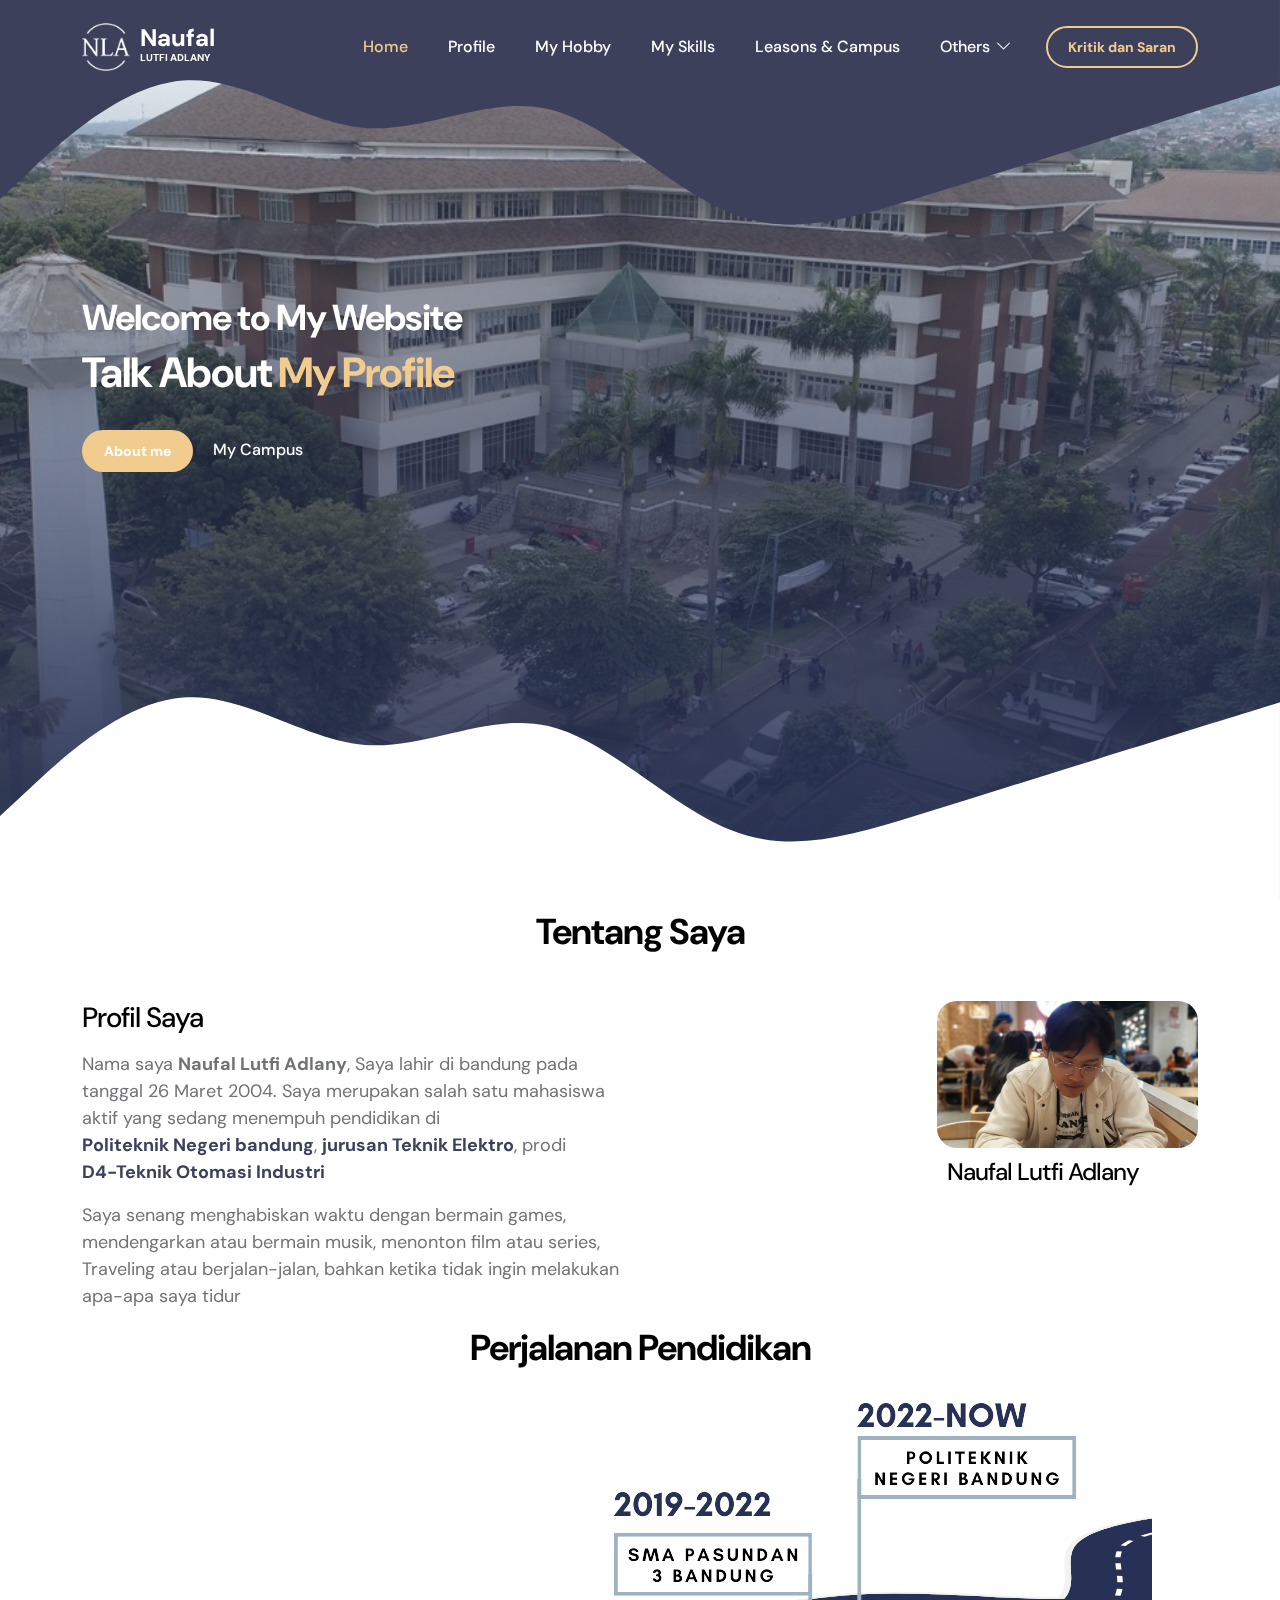
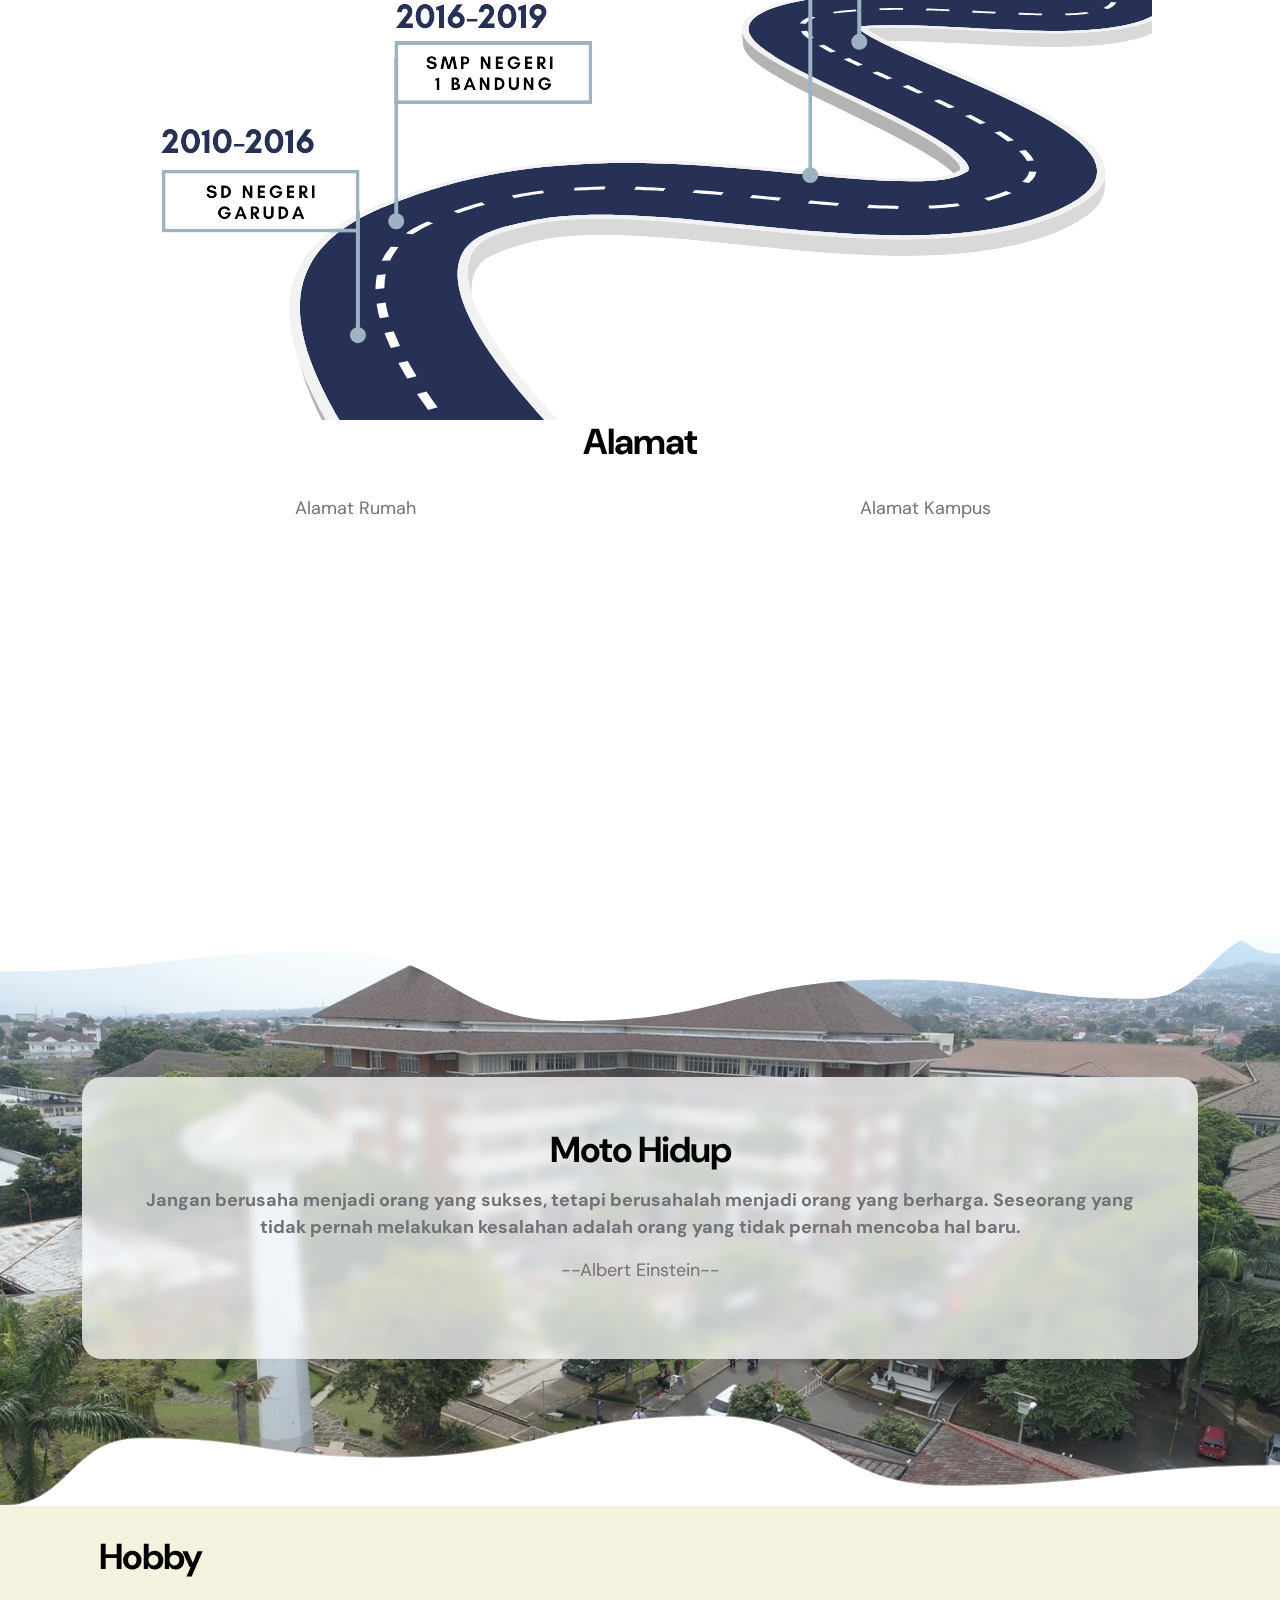
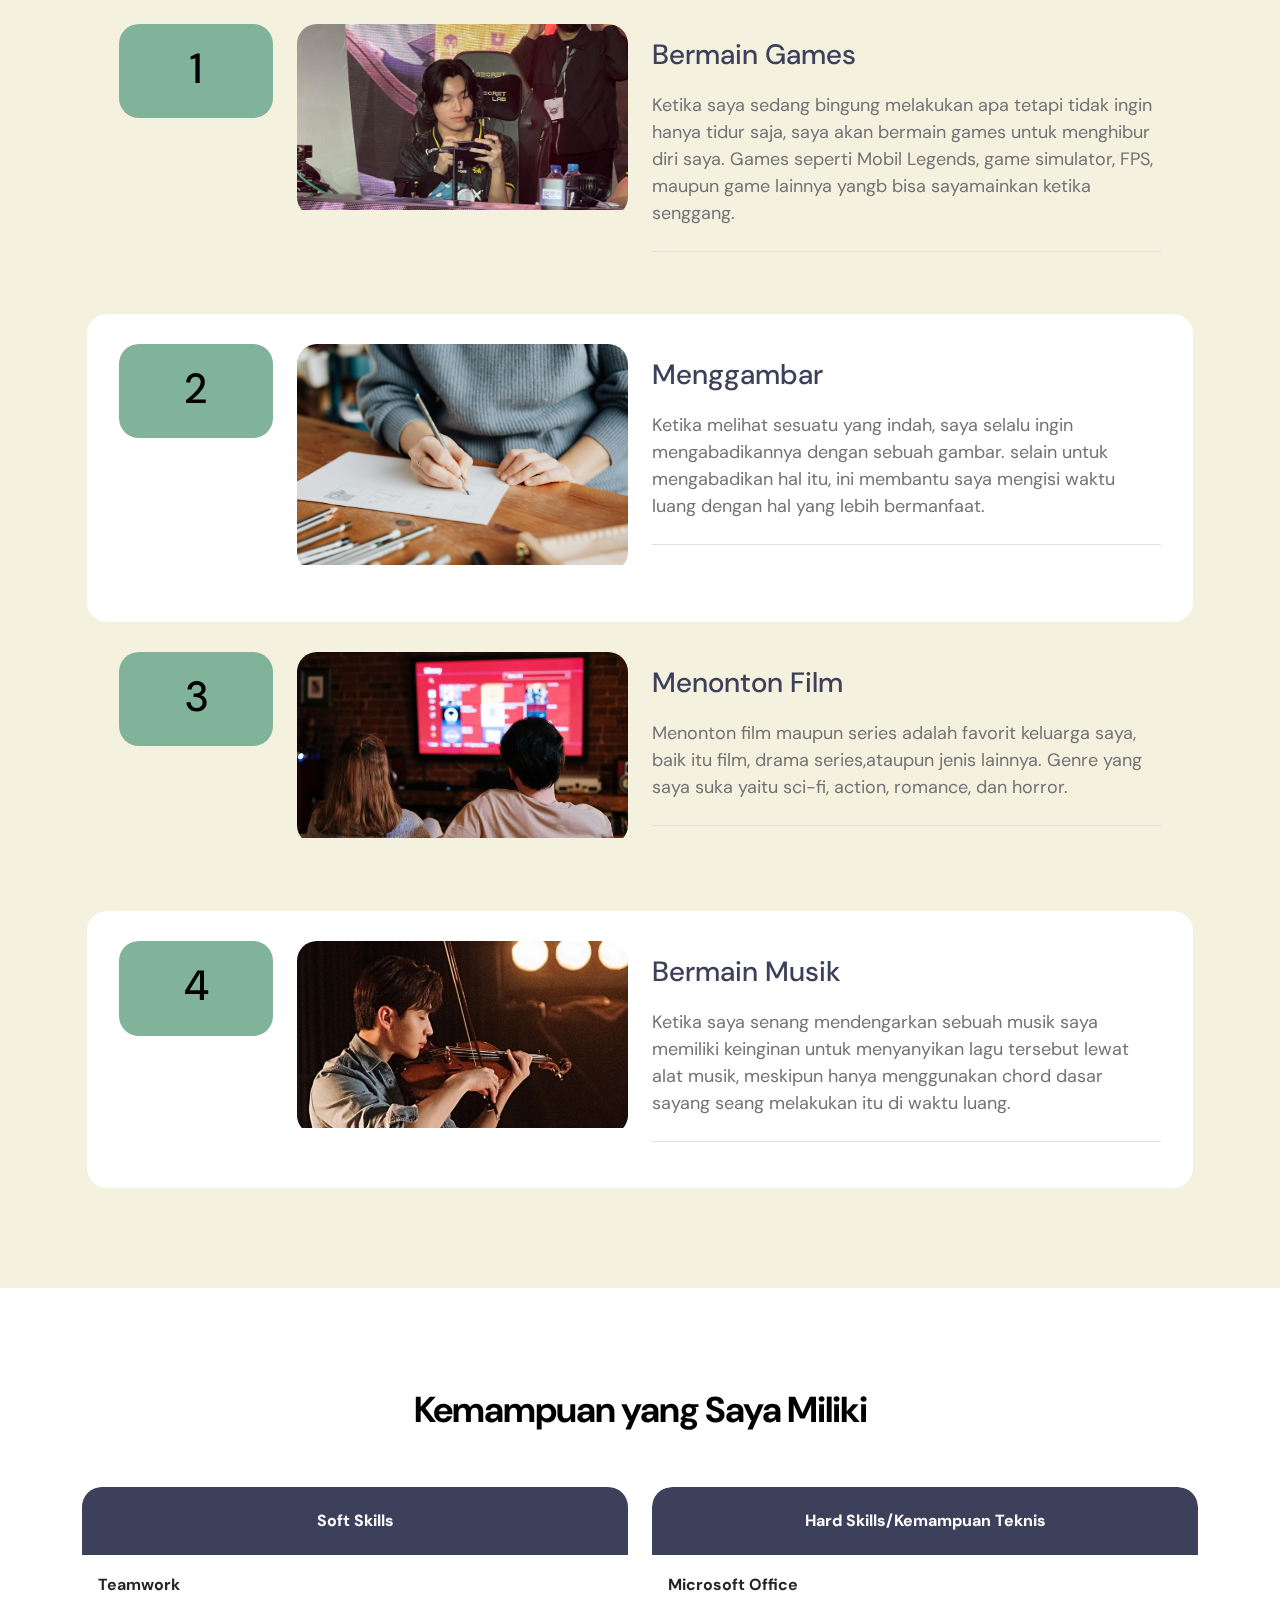
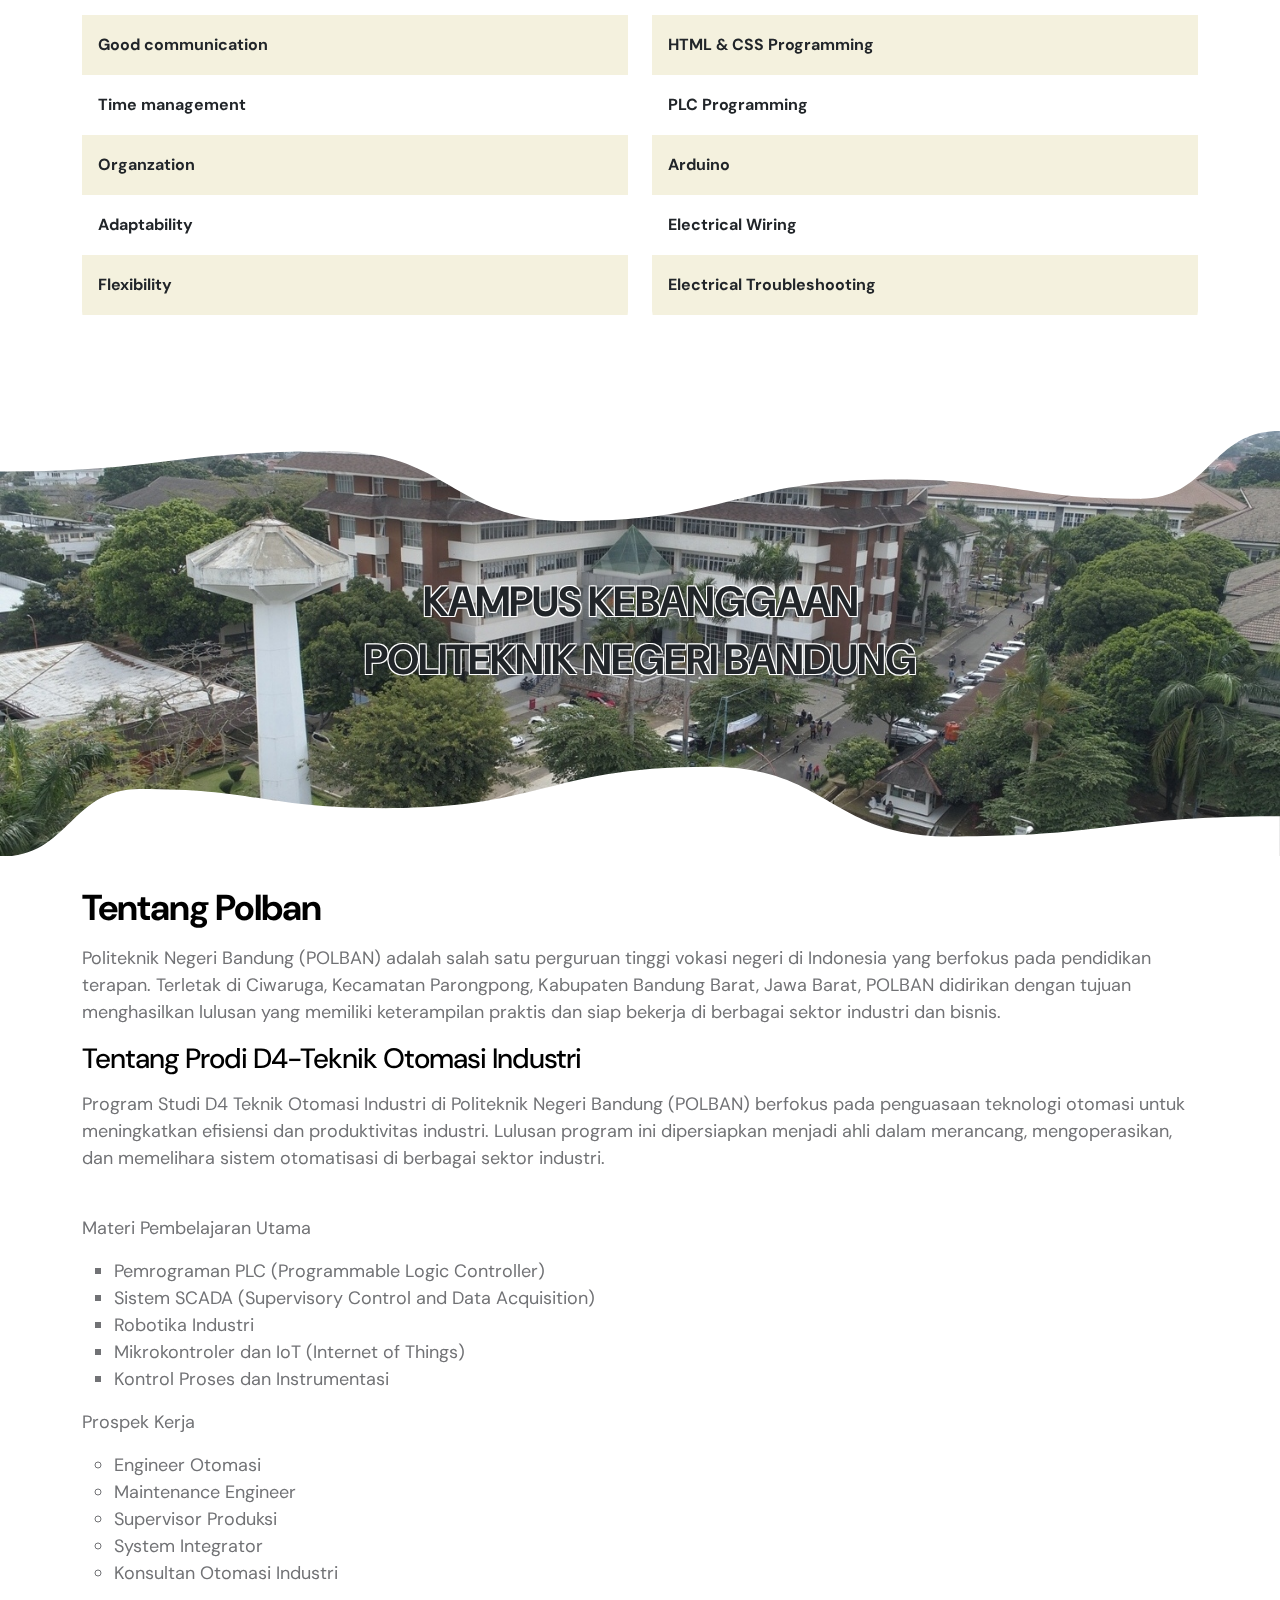
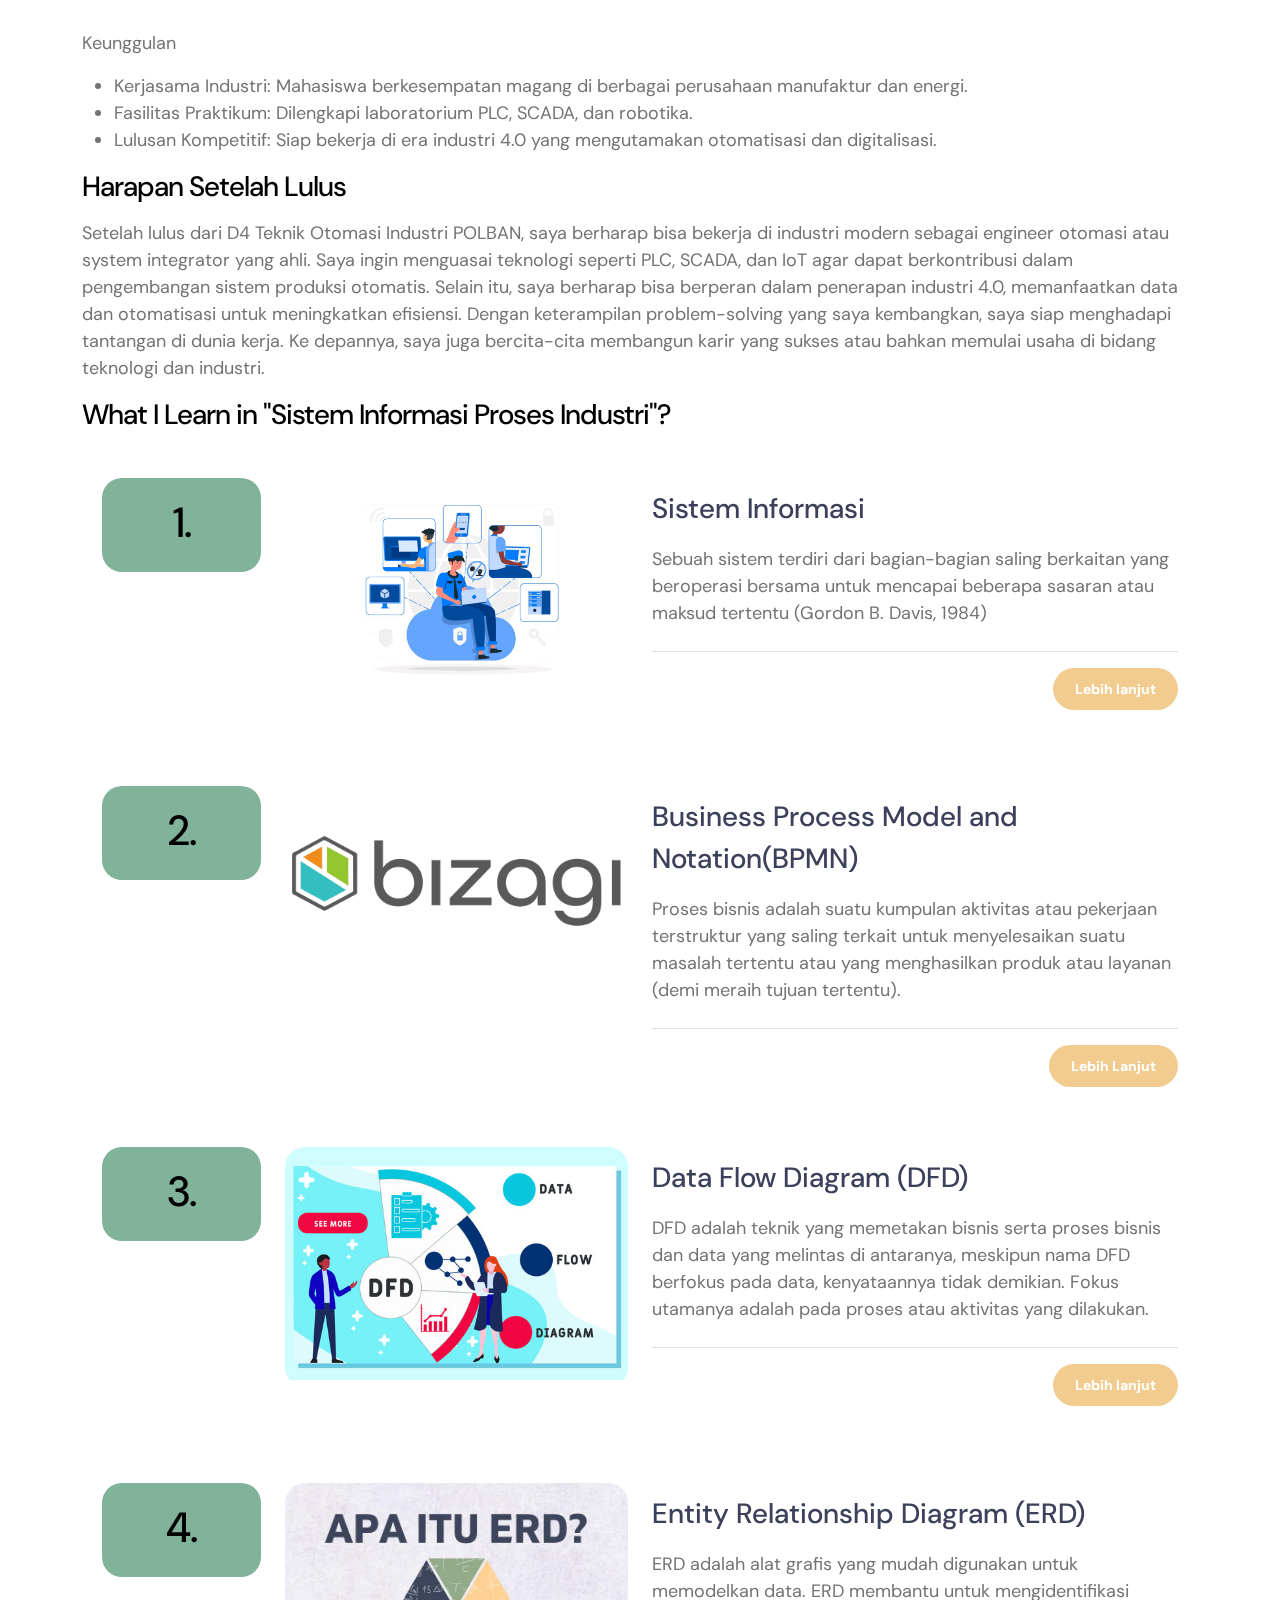
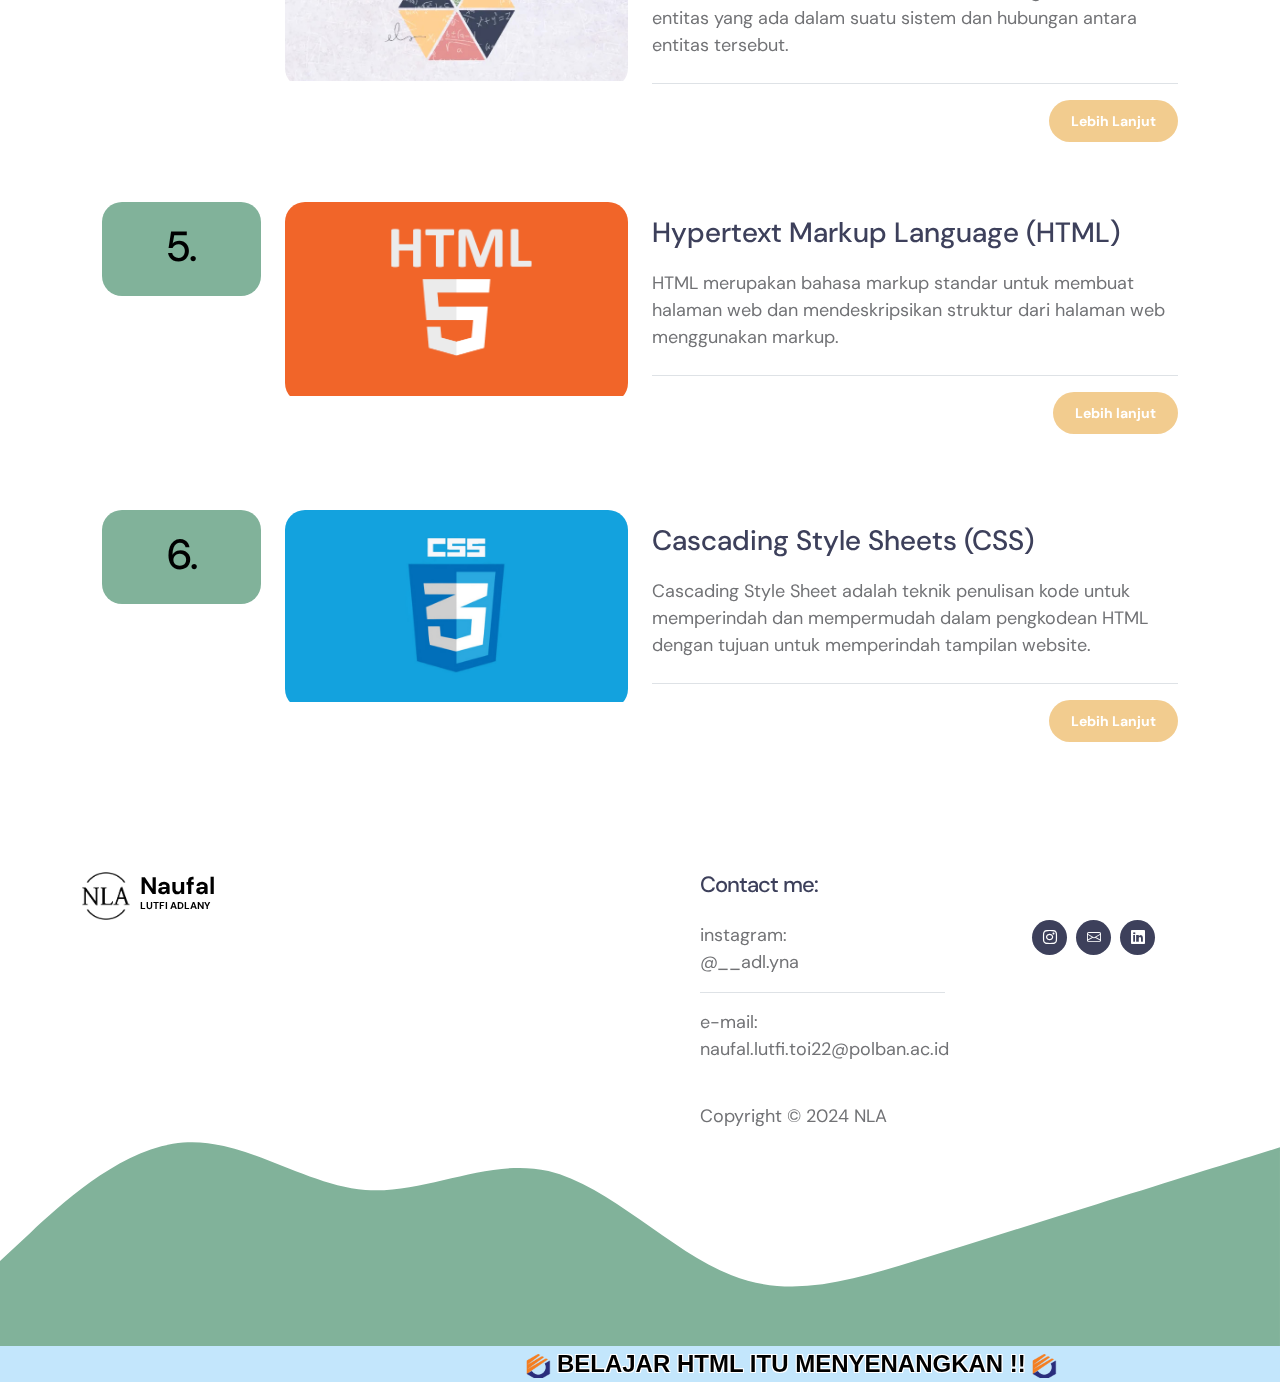
==== commit c1023986: "Update index.html" ====
--- a/index.html
+++ b/index.html
@@ -235,9 +235,8 @@
                 
                         <div class="col-lg-6 col-md-6 col-sm-12 mb-3">
                             <p class="text-center">Alamat Rumah</p>
-                            <iframe 
-                                src="https://www.google.com/maps/embed?pb=!1m18!1m12!1m3!1d3960.866754686071!2d107.57216257430878!3d-6.906532567590559!2m3!1f0!2f0!3f0!3m2!1i1024!2i768!4f13.1!3m3!1m2!1s0x2e68e6757901c96b%3A0x40cb6f1ea465f223!2sGg.%20Bakti%204%20No.196%2C%20Maleber%2C%20Kec.%20Andir%2C%20Kota%20Bandung%2C%20Jawa%20Barat%2040184!5e0!3m2!1sid!2sid!4v1729086420427!5m2!1sid!2sid" 
-                                width="100%" height="300" style="border:0;" allowfullscreen="" loading="lazy" referrerpolicy="no-referrer-when-downgrade">
+                            <iframe src="https://www.google.com/maps/embed?pb=!1m14!1m8!1m3!1d990.2172427922087!2d107.57496619488475!3d-6.906267865744656!3m2!1i1024!2i768!4f13.1!3m3!1m2!1s0x2e68e5d8d003eaf5%3A0xe4e52a639ca18856!2snasi%20kuning%20%26%20uduk%20ibu%20iis%20lasmanah!5e0!3m2!1sid!2sid!4v1729401394039!5m2!1sid!2sid" width="400" height="300" style="border:0;" allowfullscreen="" loading="lazy" referrerpolicy="no-referrer-when-downgrade">
+                                
                             </iframe>
                         </div>
                 
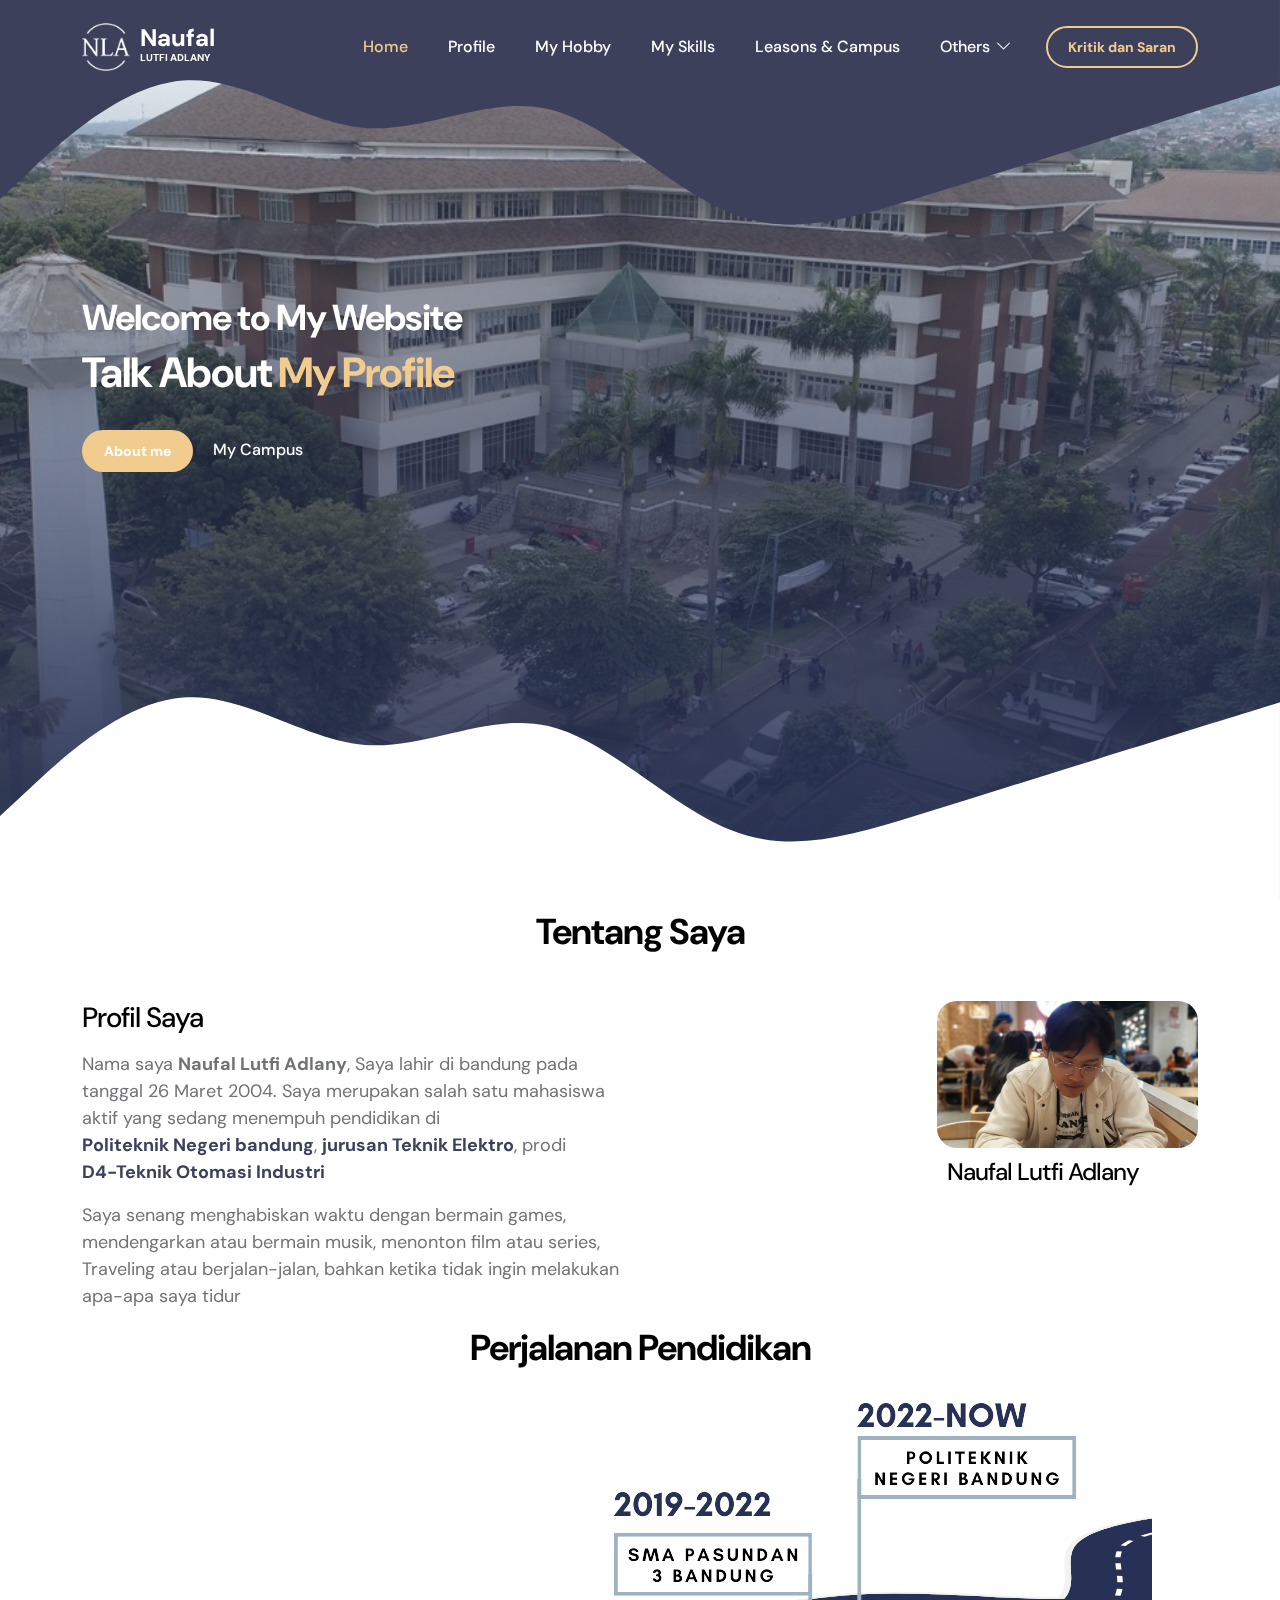
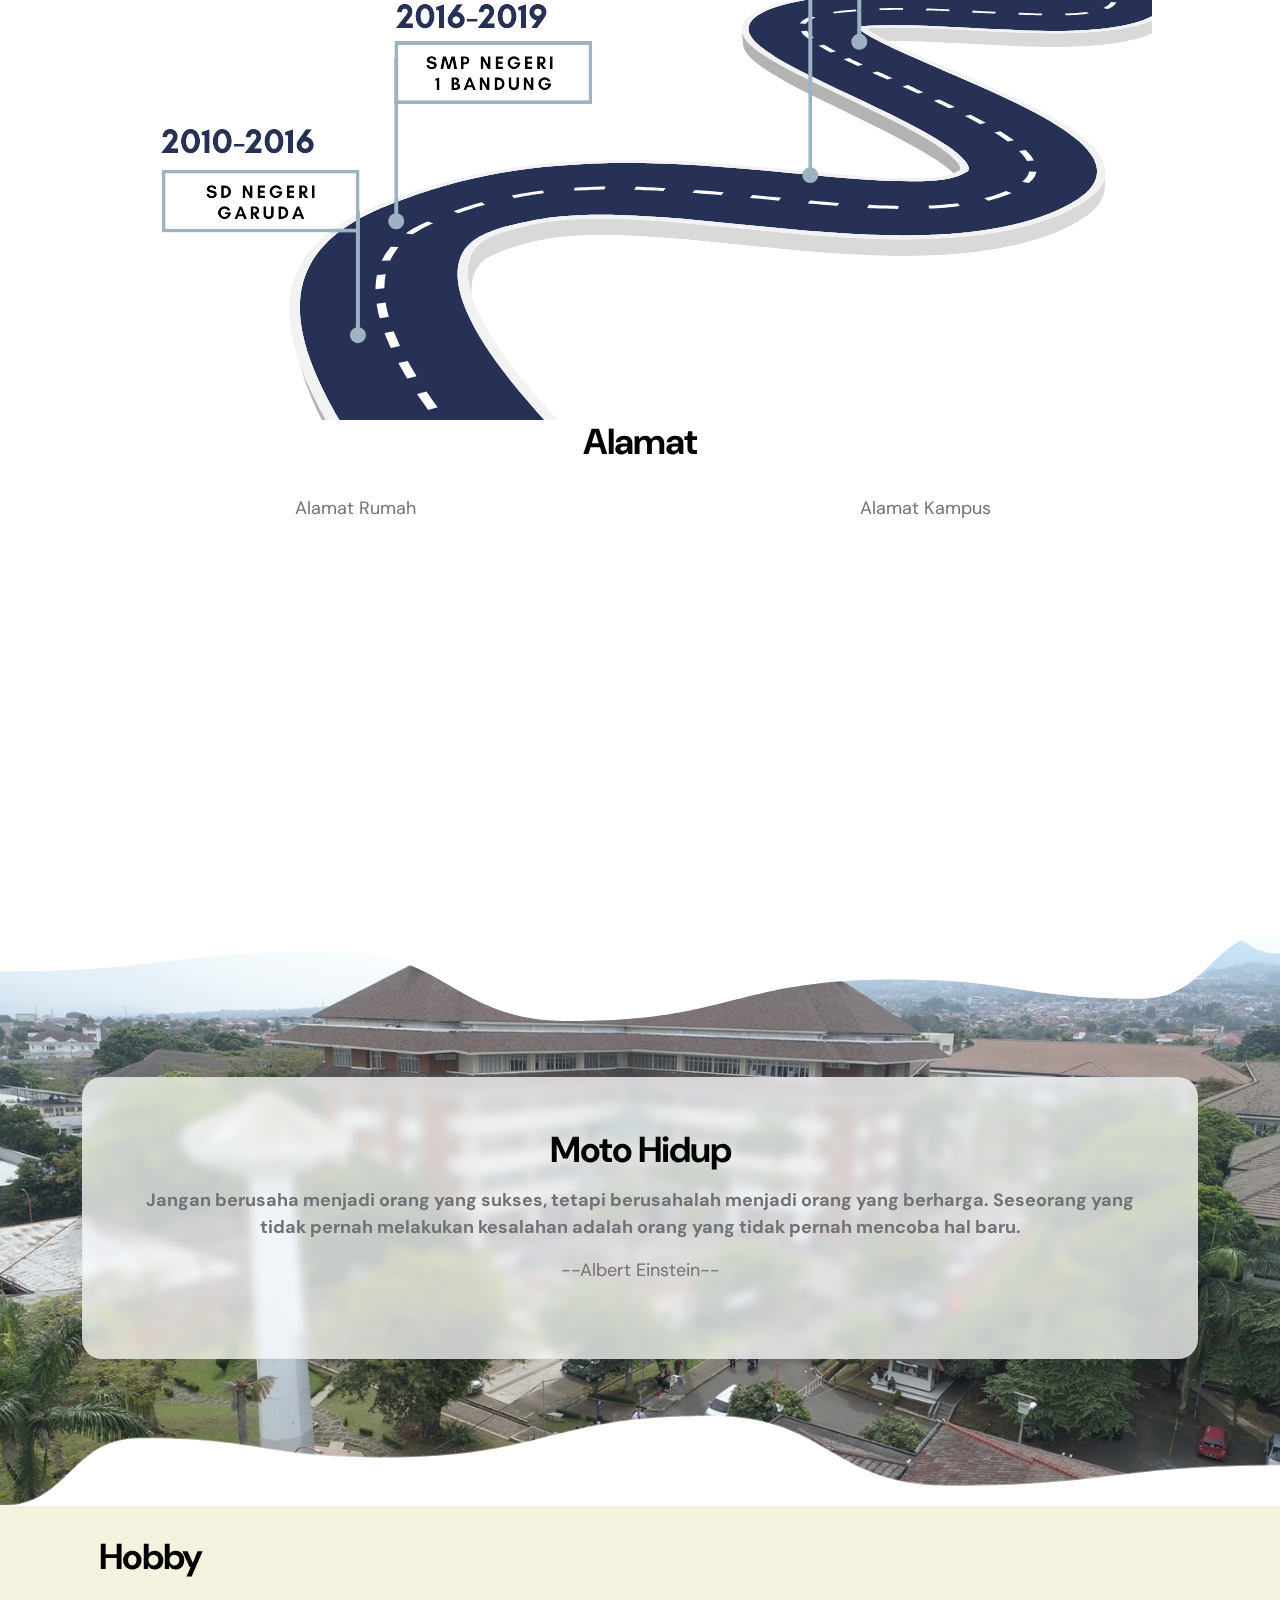
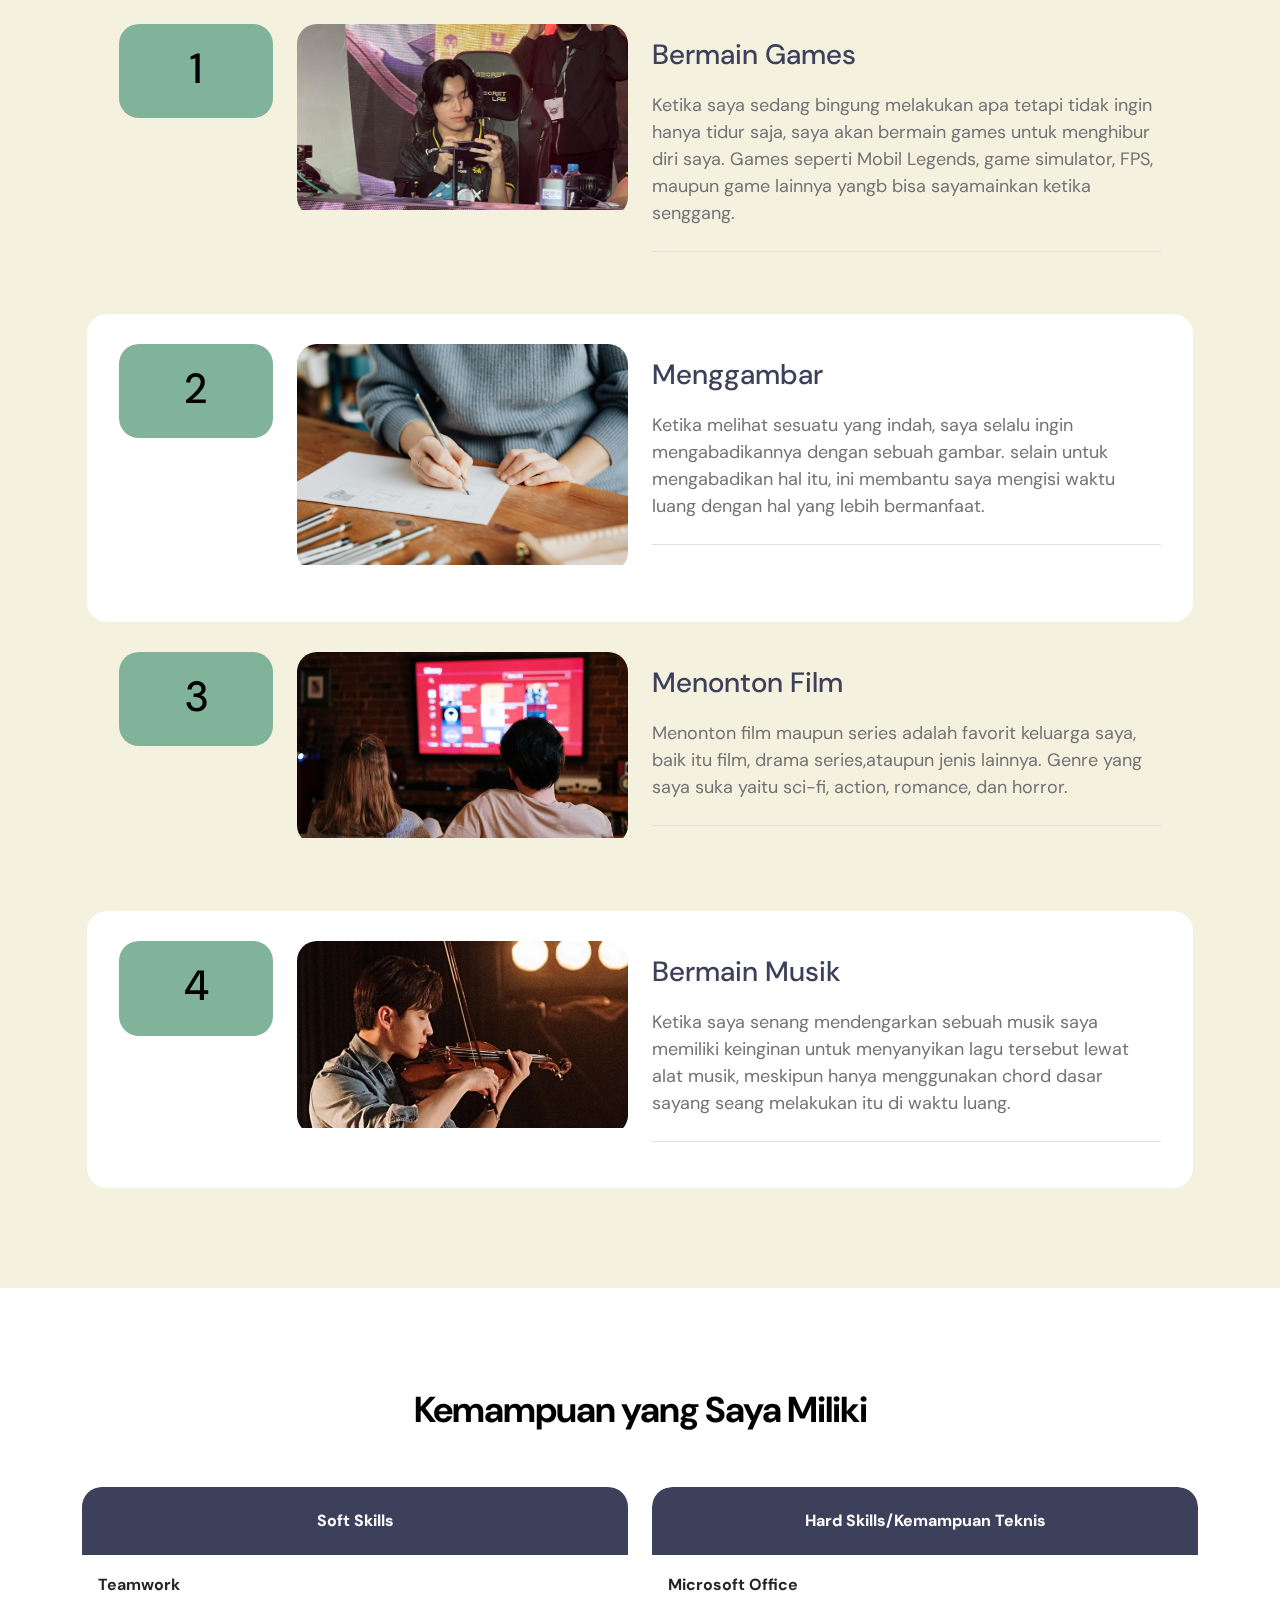
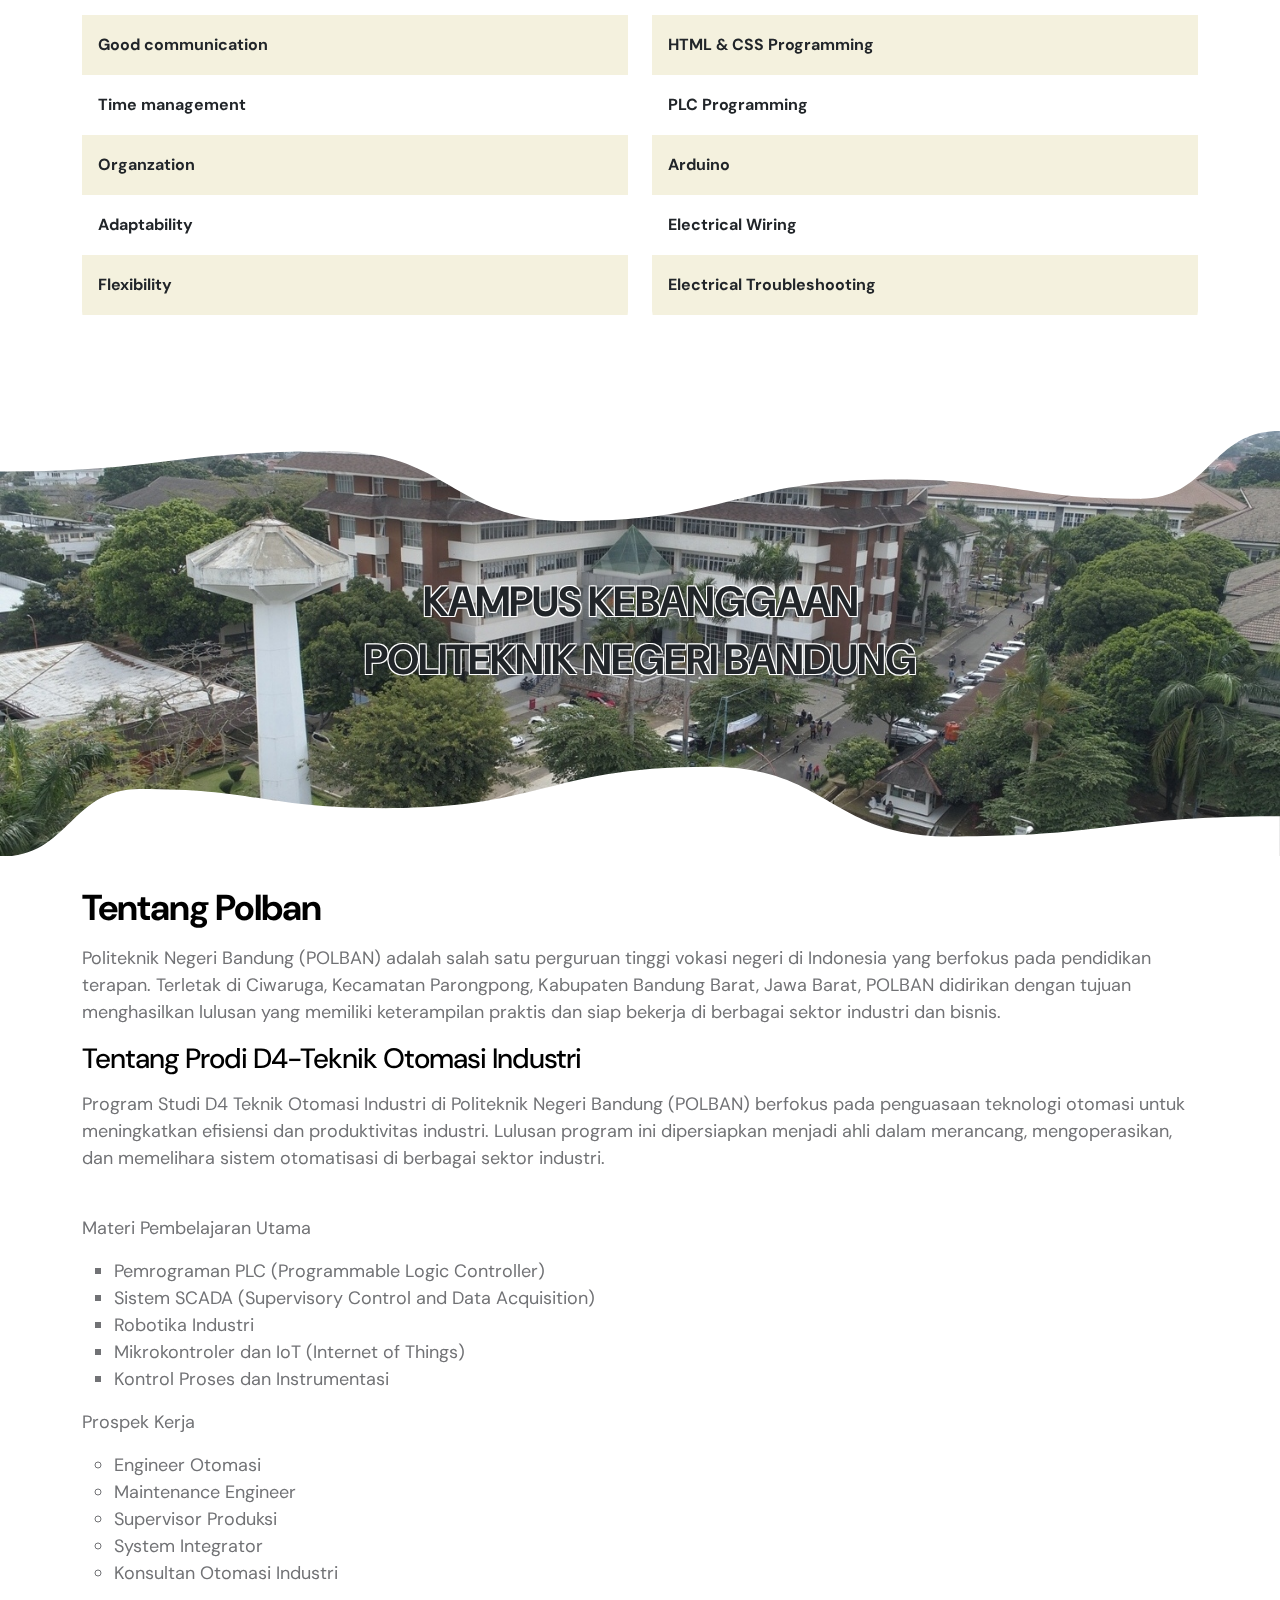
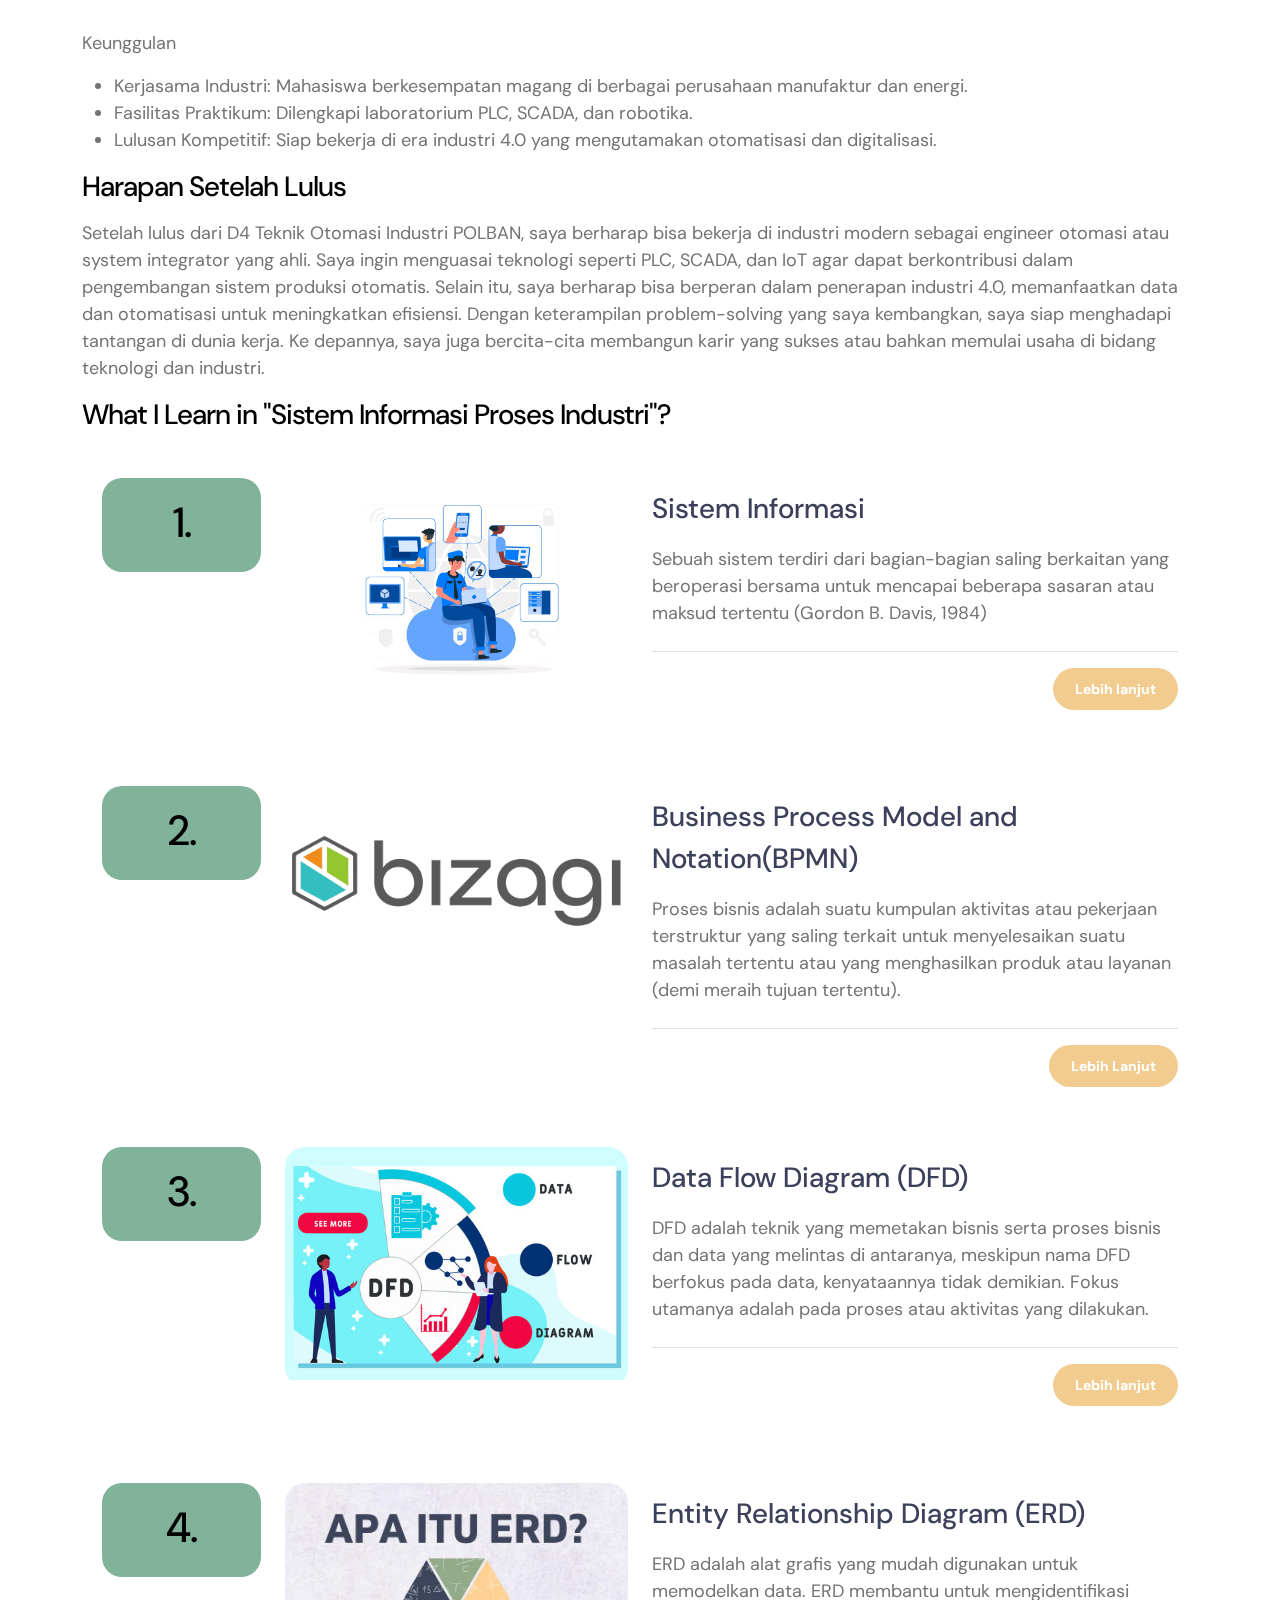
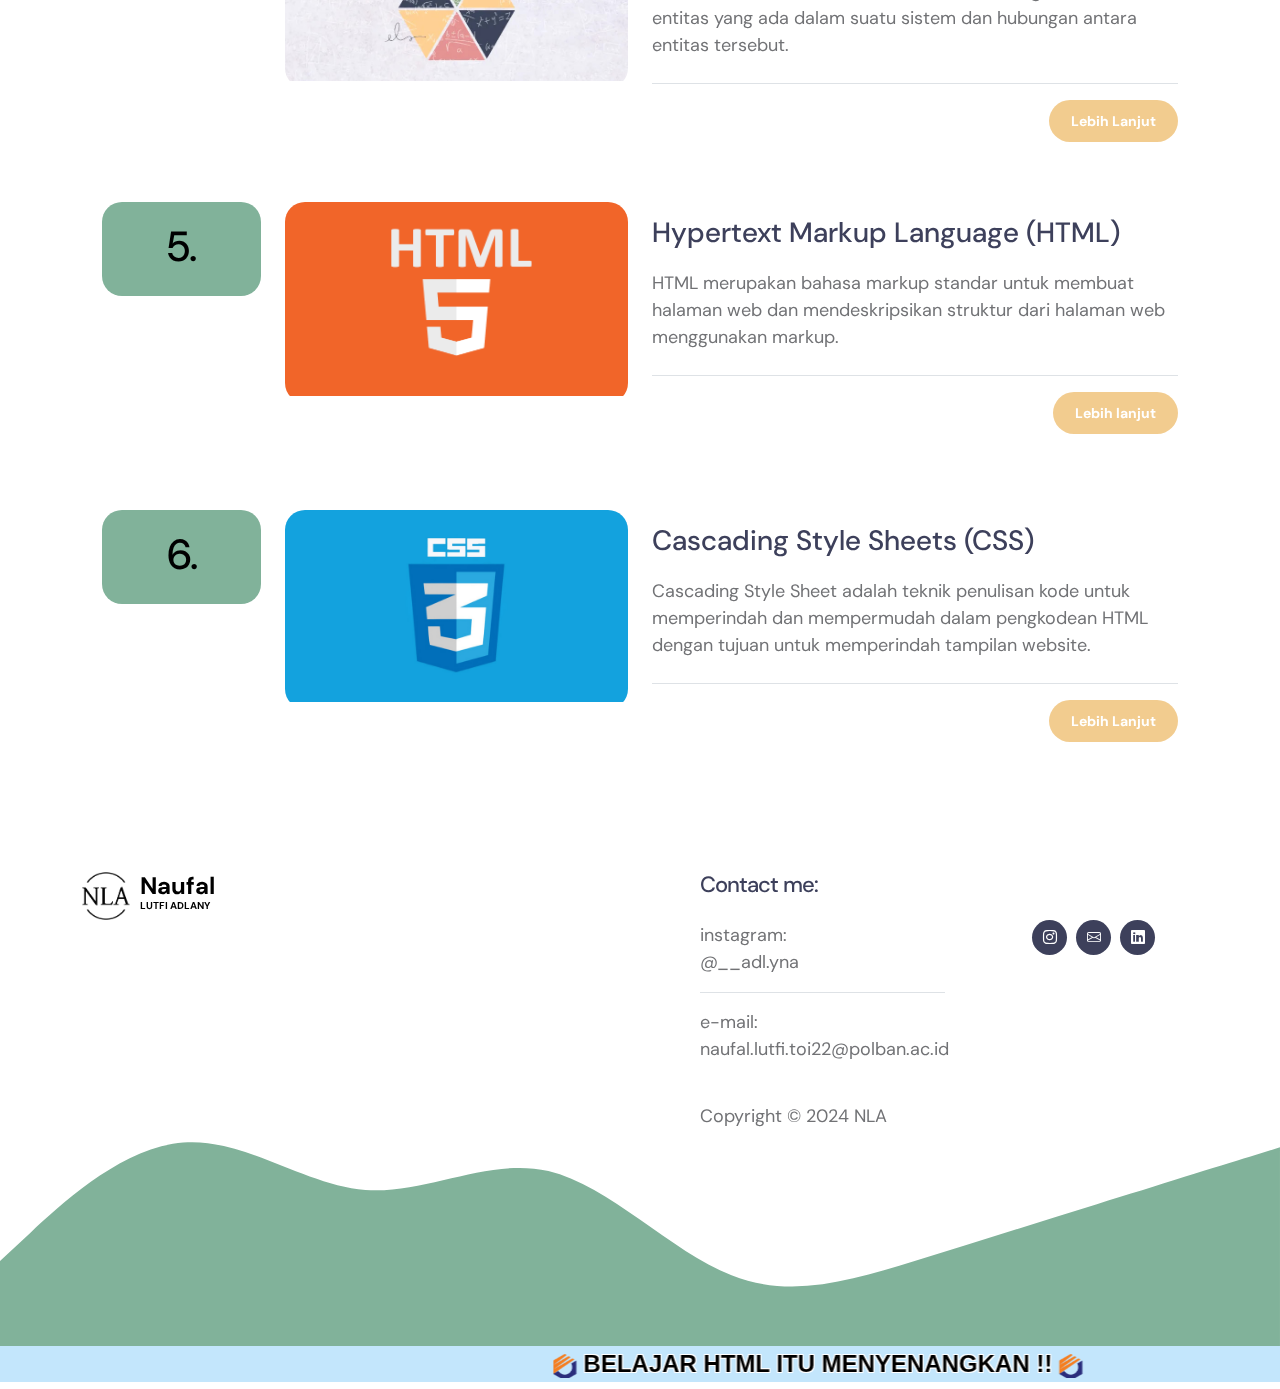
==== commit 8f6056a9: "Update index.html" ====
--- a/index.html
+++ b/index.html
@@ -235,8 +235,8 @@
                 
                         <div class="col-lg-6 col-md-6 col-sm-12 mb-3">
                             <p class="text-center">Alamat Rumah</p>
-                            <iframe src="https://www.google.com/maps/embed?pb=!1m14!1m8!1m3!1d990.2172427922087!2d107.57496619488475!3d-6.906267865744656!3m2!1i1024!2i768!4f13.1!3m3!1m2!1s0x2e68e5d8d003eaf5%3A0xe4e52a639ca18856!2snasi%20kuning%20%26%20uduk%20ibu%20iis%20lasmanah!5e0!3m2!1sid!2sid!4v1729401394039!5m2!1sid!2sid" width="400" height="300" style="border:0;" allowfullscreen="" loading="lazy" referrerpolicy="no-referrer-when-downgrade">
-                                
+                            <iframe 
+                                <iframe src="https://www.google.com/maps/embed?pb=!1m14!1m8!1m3!1d990.2172427922087!2d107.57496619488475!3d-6.906267865744656!3m2!1i1024!2i768!4f13.1!3m3!1m2!1s0x2e68e5d8d003eaf5%3A0xe4e52a639ca18856!2snasi%20kuning%20%26%20uduk%20ibu%20iis%20lasmanah!5e0!3m2!1sid!2sid!4v1729401394039!5m2!1sid!2sid" width="100%" height="300" style="border:0;" allowfullscreen="" loading="lazy" referrerpolicy="no-referrer-when-downgrade">
                             </iframe>
                         </div>
                 
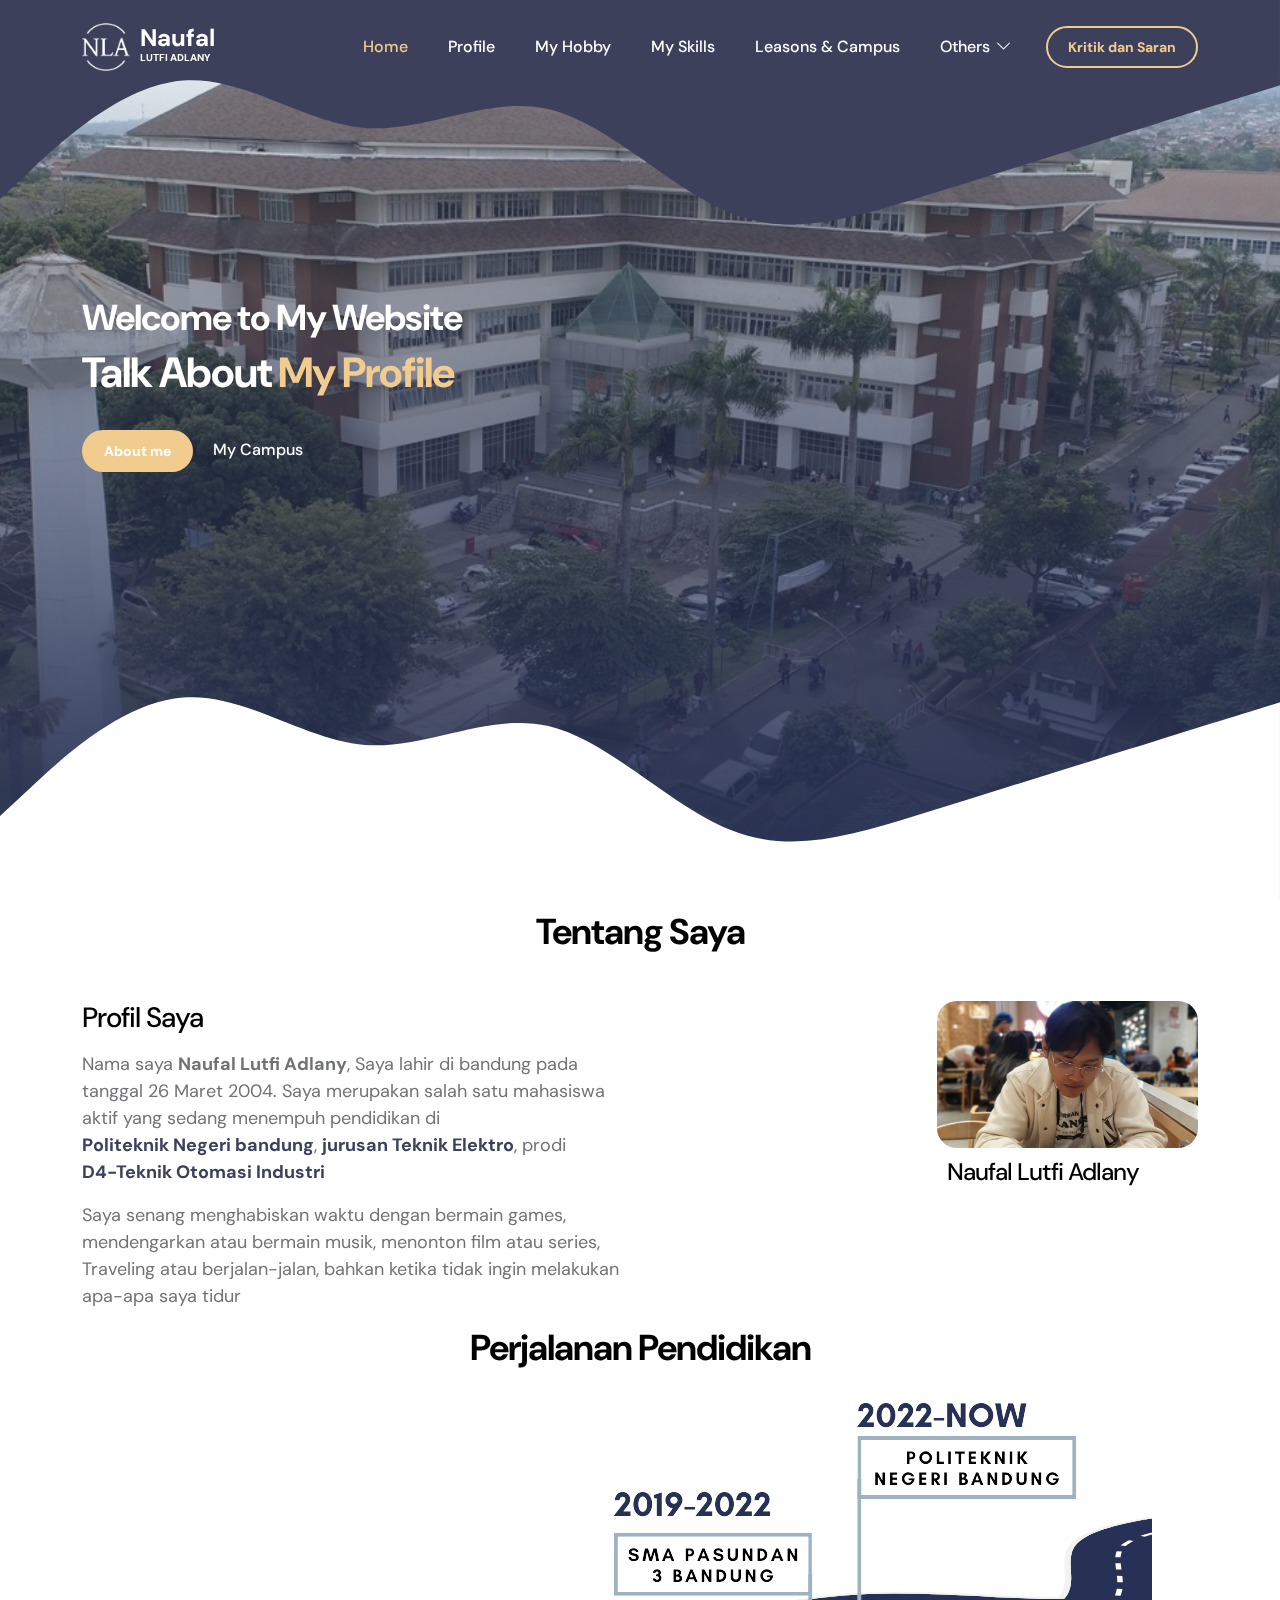
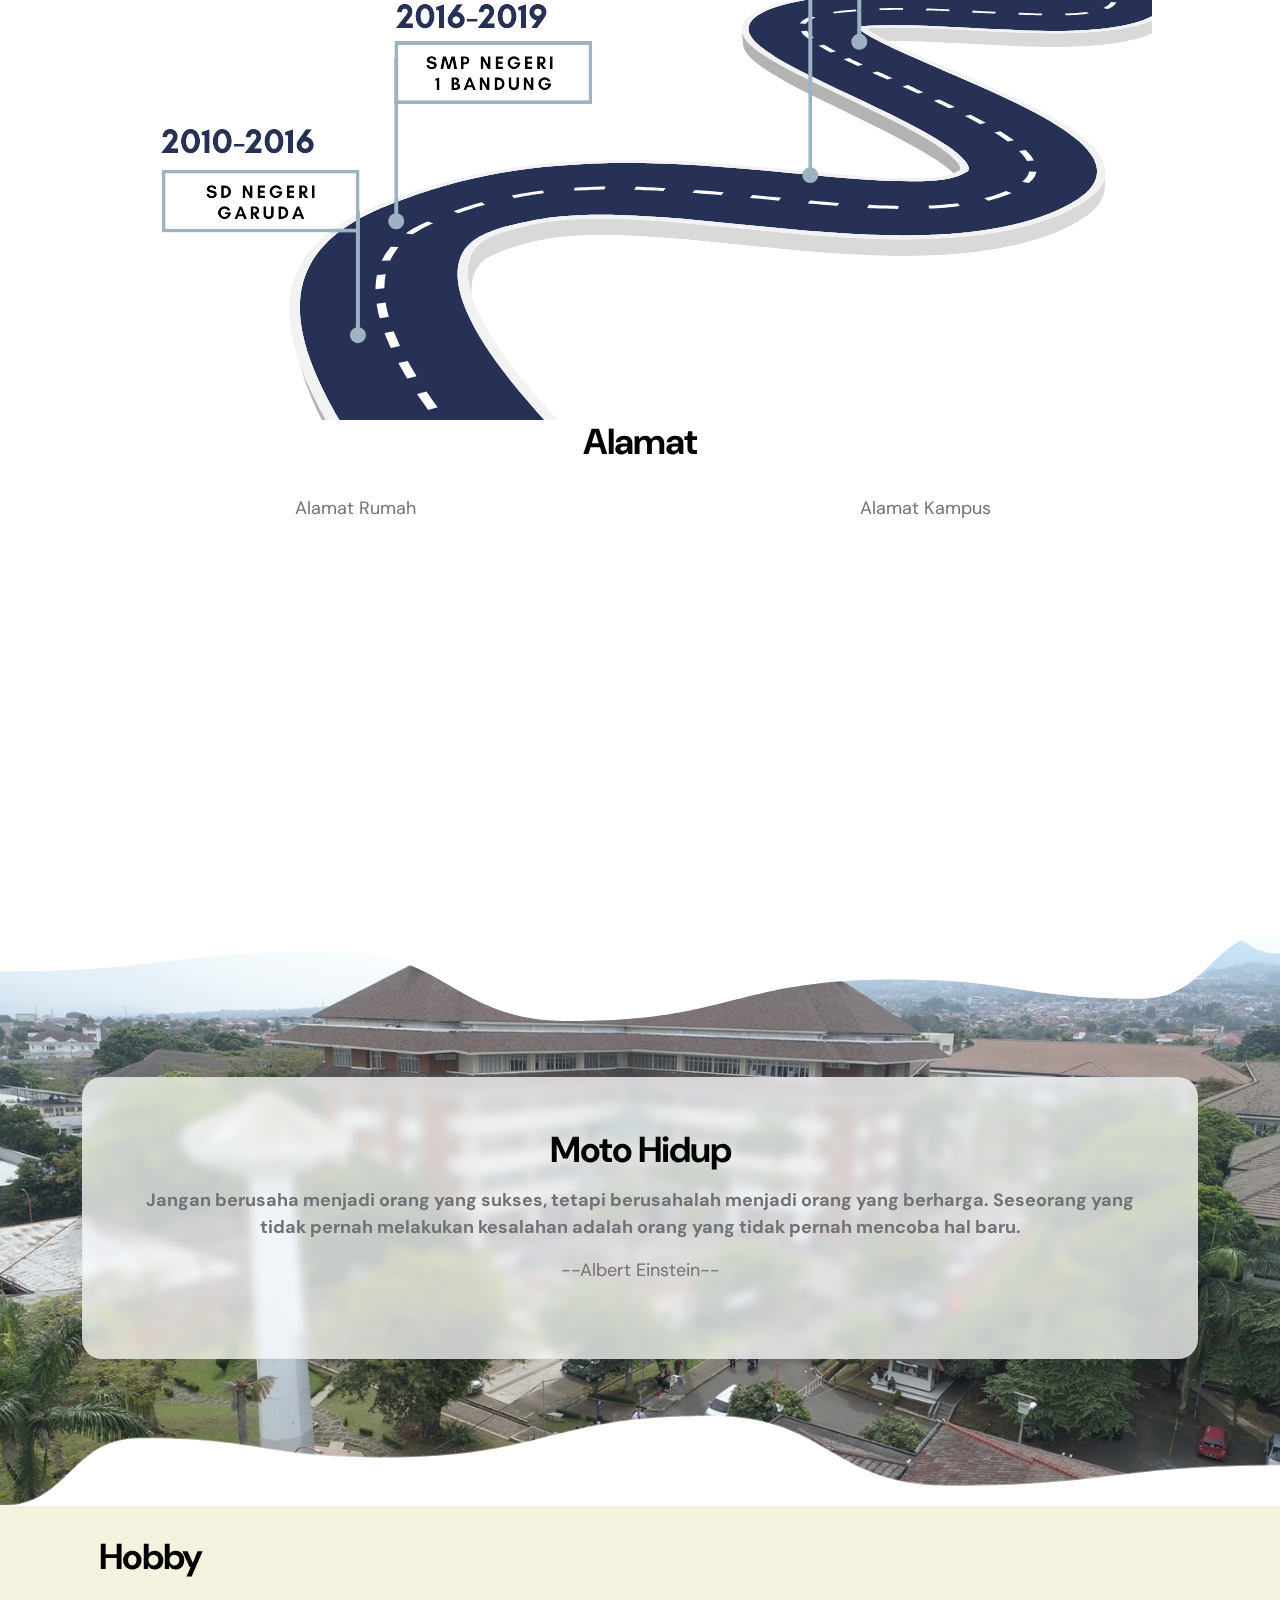
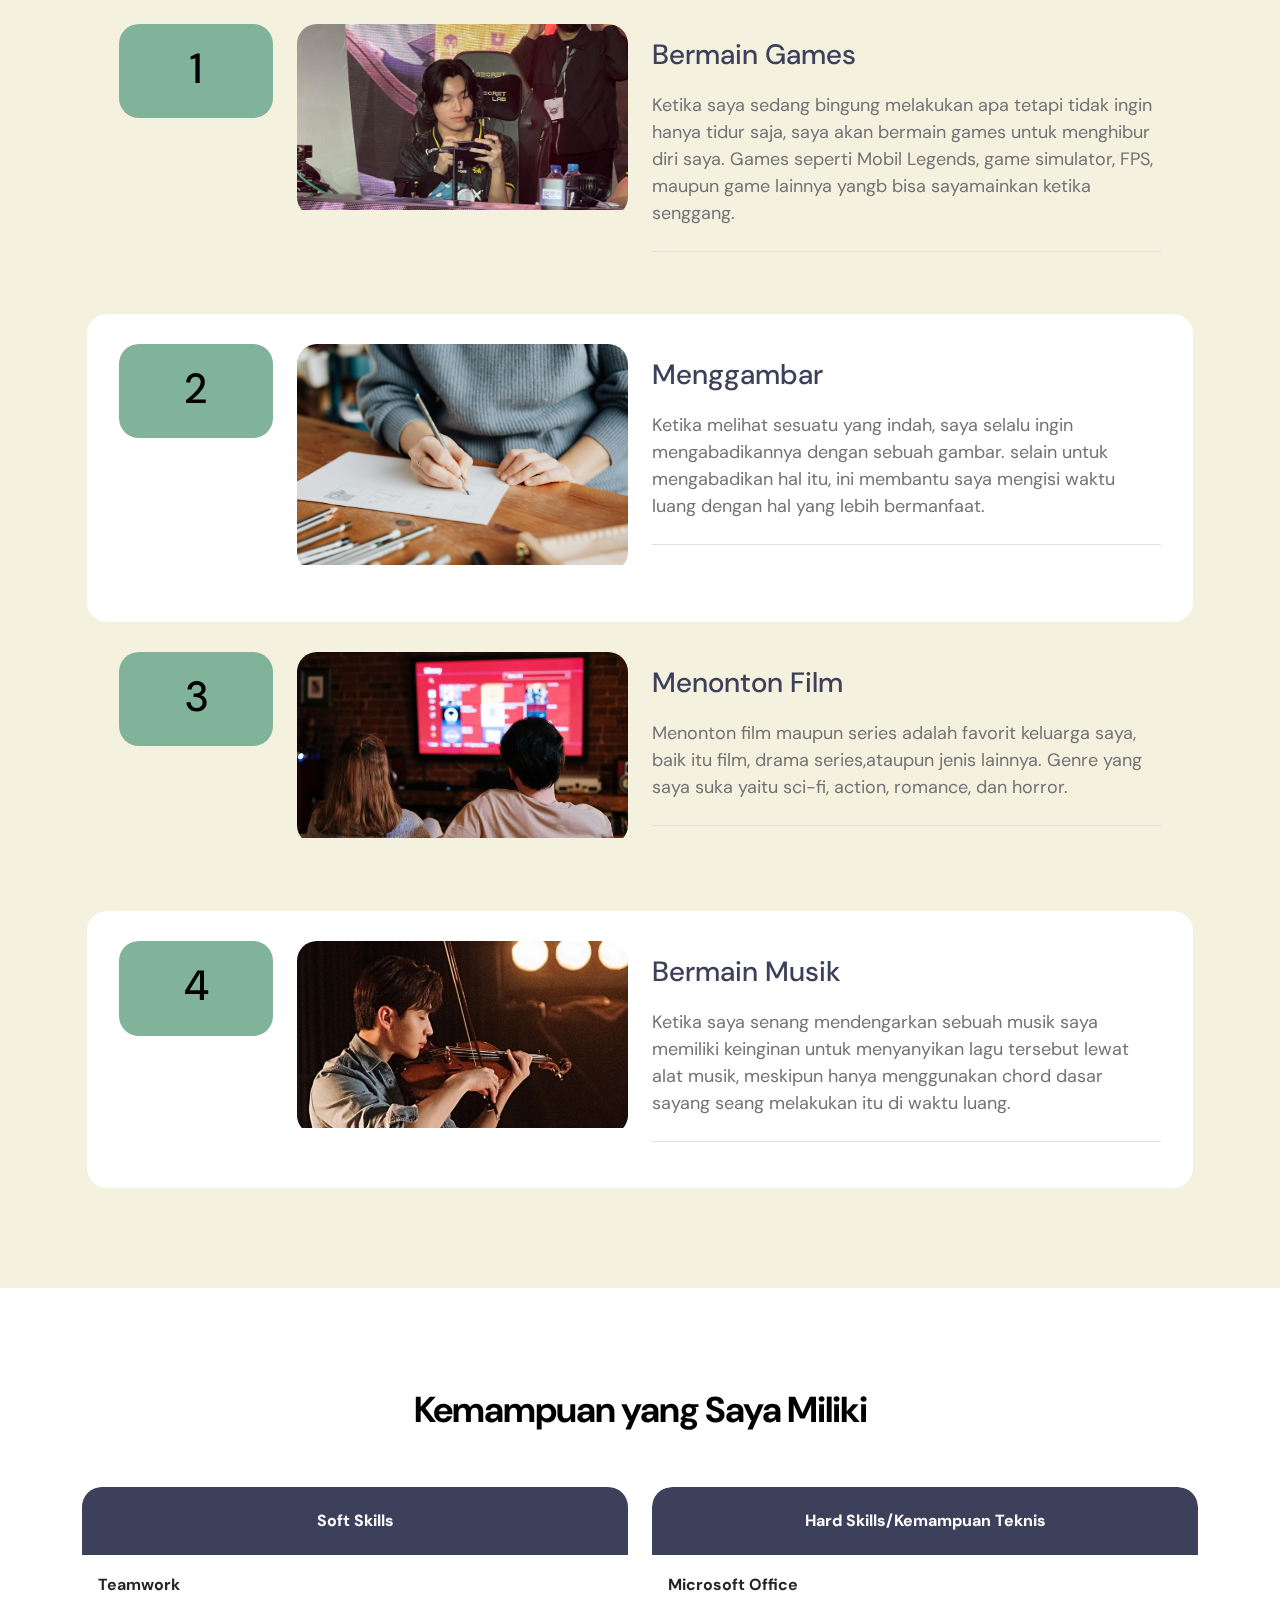
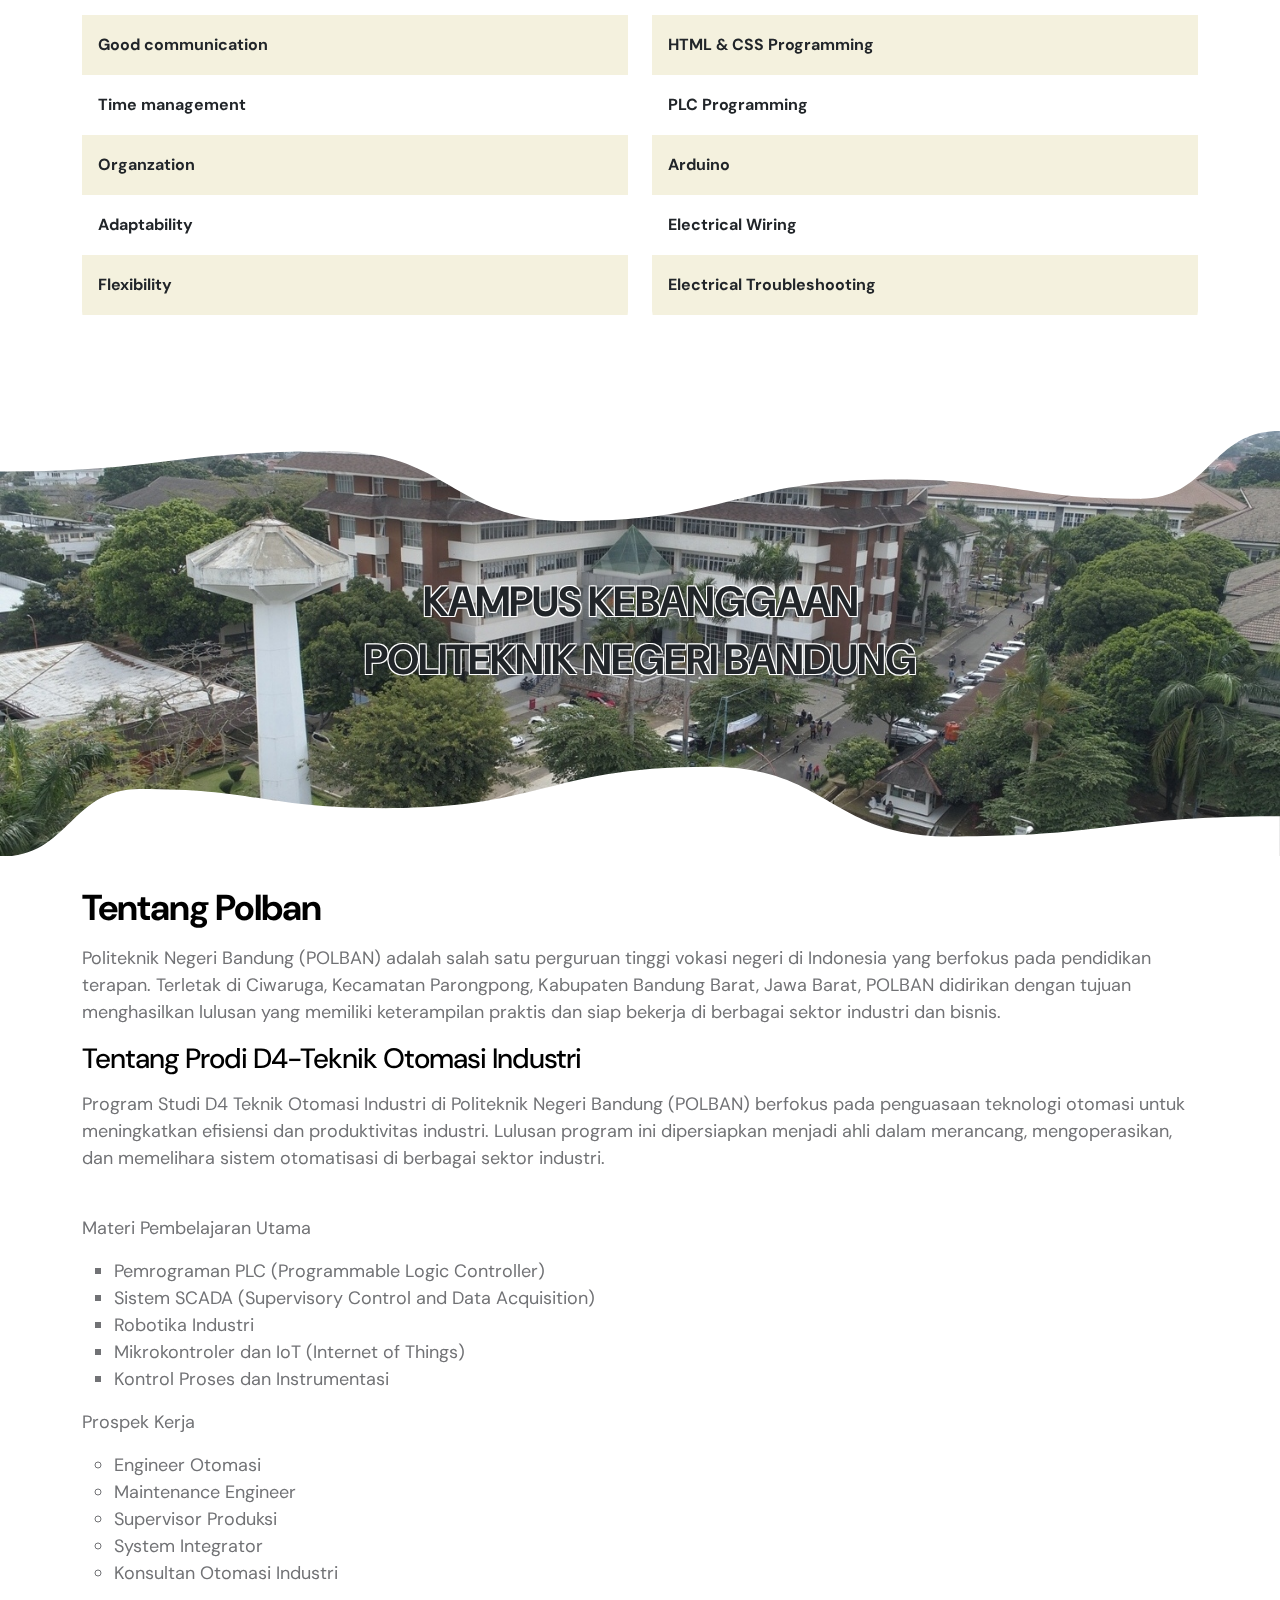
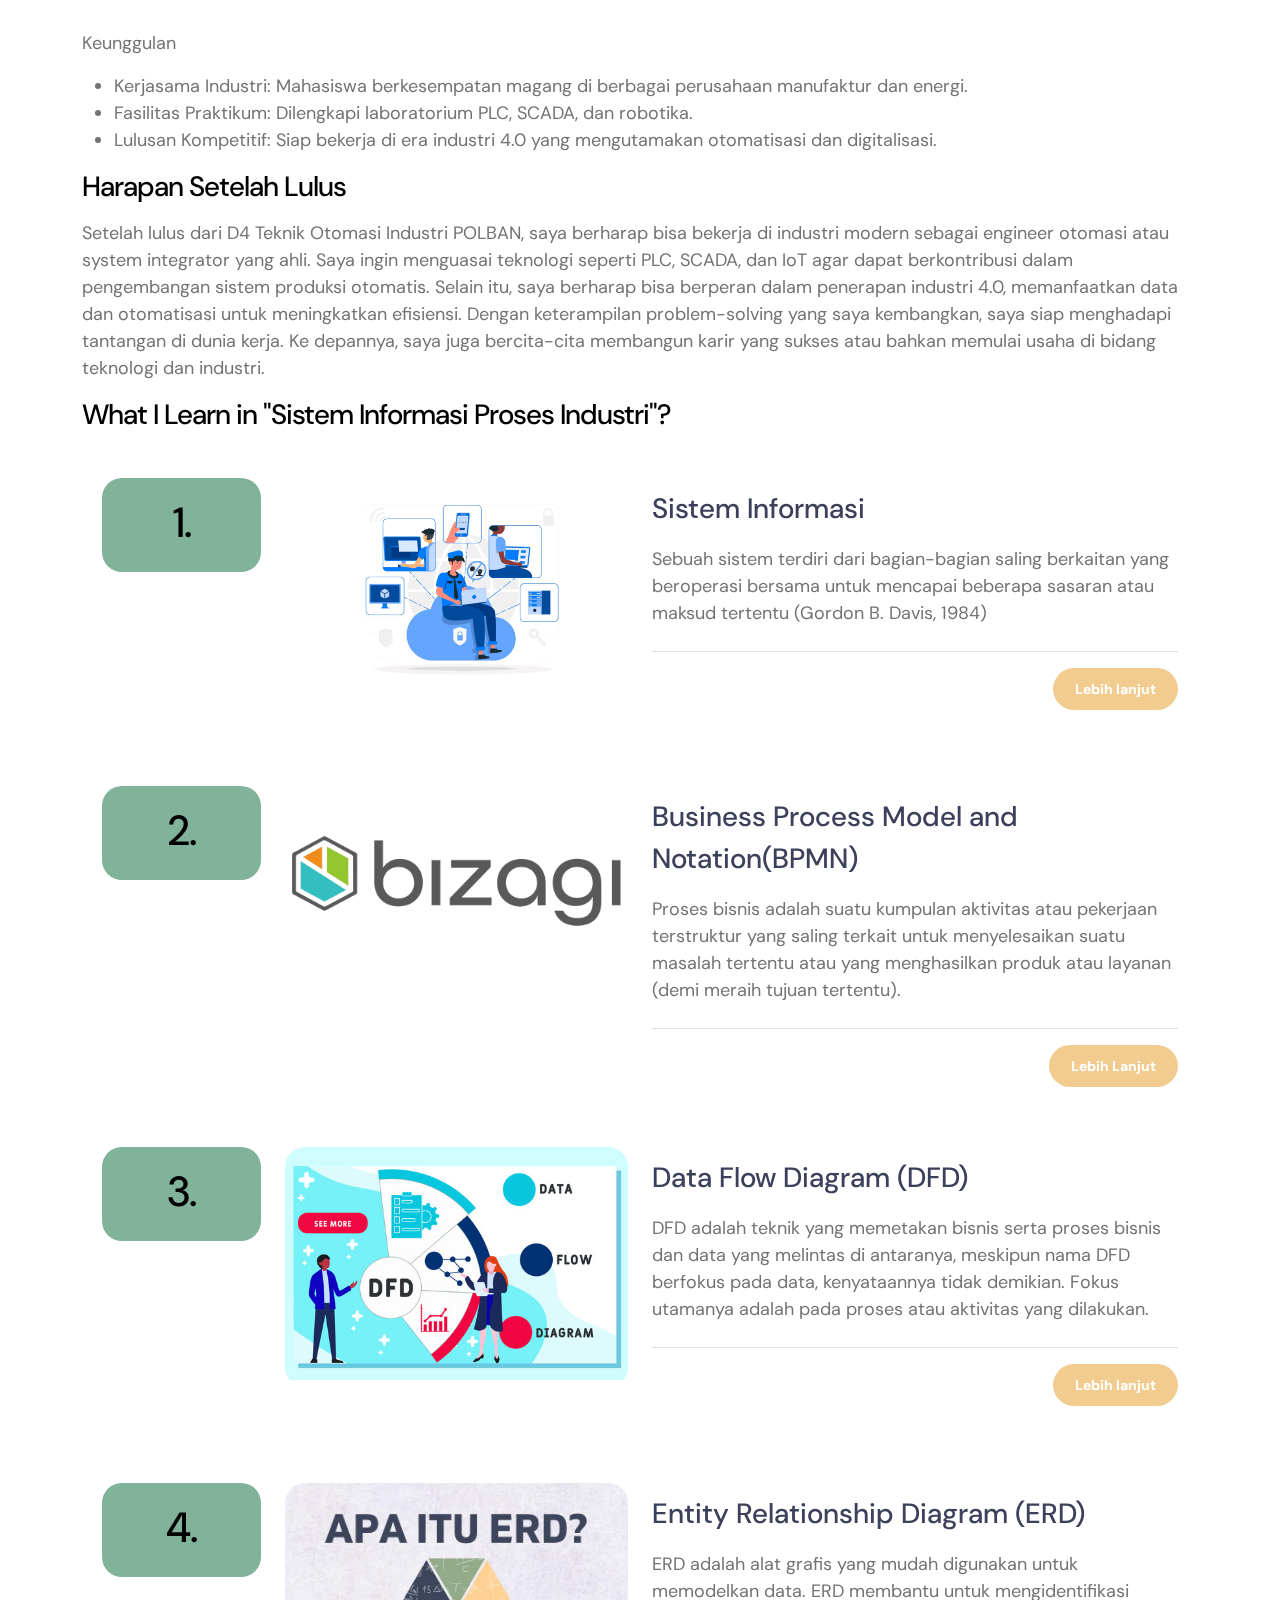
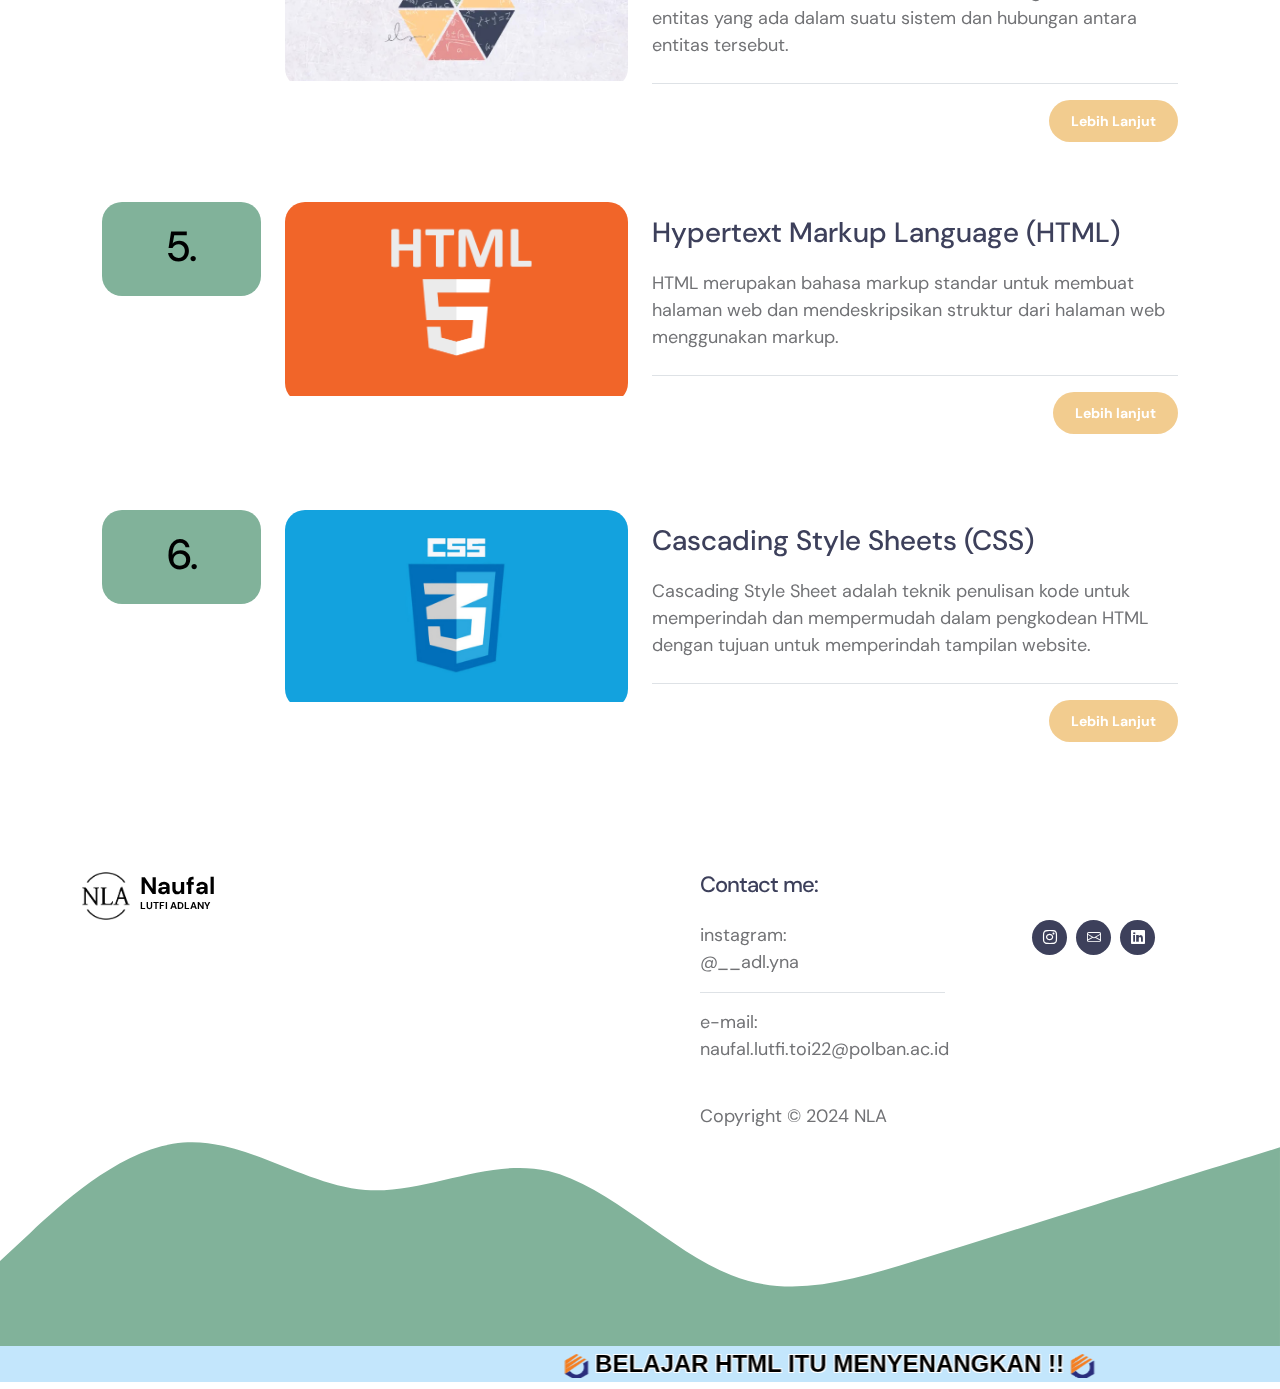
==== commit 3d3c67cb: "Update index.html" ====
--- a/index.html
+++ b/index.html
@@ -84,61 +84,58 @@
                 </div>
             </nav>
 
-            <div class="offcanvas offcanvas-end" data-bs-scroll="true" tabindex="-1" id="offcanvasExample" aria-labelledby="offcanvasExampleLabel">                
+             <div class="offcanvas offcanvas-end" data-bs-scroll="true" tabindex="-1" id="offcanvasExample" aria-labelledby="offcanvasExampleLabel">
                 <div class="offcanvas-header">
                     <h5 class="offcanvas-title" id="offcanvasExampleLabel">Kritik dan Saran</h5>
-                    
                     <button type="button" class="btn-close" data-bs-dismiss="offcanvas" aria-label="Close"></button>
                 </div>
-                
+            
                 <div class="offcanvas-body d-flex flex-column">
-                    <form class="custom-form kritik-saran-form" action="send_kritik_saran.php" method="post" role="form">           
-                        <div class="kritik-saran-form-body">
-                            <div class="mb-4">
-                                <label class="form-label mb-2" for="kritik-saran-nama">Nama</label>
+                    <form id="kritikSaranForm" onsubmit="kirimPesan(event)">
+                        <div class="mb-4">
+                            <label class="form-label mb-2" for="nama">Nama</label>
+                            <input type="text" name="nama" id="nama" class="form-control" placeholder="Nama Anda" required>
+                        </div>
             
-                                <input type="text" name="kritik-saran-nama" id="kritik-saran-nama" class="form-control" placeholder="Nama Anda" required>
-                            </div>
+                        <div class="mb-4">
+                            <label class="form-label mb-2" for="email">Email</label>
+                            <input type="email" name="email" id="email" class="form-control" placeholder="Email Anda" required>
+                        </div>
             
-                            <div class="mb-4">
-                                <label class="form-label mb-2" for="kritik-saran-email">Email</label>
+                        <div class="mb-4">
+                            <label class="form-label mb-2" for="pesan">Pesan Anda</label>
+                            <textarea name="pesan" id="pesan" class="form-control" placeholder="Tulis kritik dan saran Anda di sini" required></textarea>
+                        </div>
             
-                                <input type="email" name="kritik-saran-email" id="kritik-saran-email" class="form-control" placeholder="Email Anda" required>
-                            </div>
-            
-                            <div class="mb-4">
-                                <label class="form-label mb-2" for="kritik-saran-pesan">Pesan Anda</label>
-            
-                                <textarea name="kritik-saran-pesan" id="kritik-saran-pesan" class="form-control" placeholder="Tulis kritik dan saran Anda di sini" required></textarea>
-                            </div>
-            
-                            <div class="form-check mb-4">
-                                <input class="form-check-input" type="checkbox" value="" id="flexCheckDefault">
-                              
-                                <label class="form-check-label" for="flexCheckDefault">
-                                    Kirim salinan ke email saya
-                                </label>
-                            </div>
-            
-                            <div class="col-lg-5 col-md-7 col-8 mx-auto">
-                                <button type="submit" class="form-control">Kirim</button>
-                            </div>
+                        <div class="col-lg-5 col-md-7 col-8 mx-auto">
+                            <button type="submit" class="form-control">Kirim</button>
                         </div>
                     </form>
             
                     <div class="mt-auto mb-5">
                         <p>
                             <strong class="text-white me-3">Ada Pertanyaan?</strong>
-            
-                            <a href="tel: 010-020-0340" class="contact-link">
-                                naufal.lutfi.toi22@polban.ac.id
-                            </a>
+                            <a href="tel:010-020-0340" class="contact-link">010-020-0340</a>
                         </p>
                     </div>
                 </div>
             
                 <svg xmlns="http://www.w3.org/2000/svg" viewBox="0 0 1440 320"><path fill="#3D405B" fill-opacity="1" d="M0,224L34.3,192C68.6,160,137,96,206,90.7C274.3,85,343,139,411,144C480,149,549,107,617,122.7C685.7,139,754,213,823,240C891.4,267,960,245,1029,224C1097.1,203,1166,181,1234,160C1302.9,139,1371,117,1406,106.7L1440,96L1440,320L1405.7,320C1371.4,320,1303,320,1234,320C1165.7,320,1097,320,1029,320C960,320,891,320,823,320C754.3,320,686,320,617,320C548.6,320,480,320,411,320C342.9,320,274,320,206,320C137.1,320,69,320,34,320L0,320Z"></path></svg>
             </div>
+            
+            <script>
+                function kirimPesan(event) {
+                    event.preventDefault();
+
+                    var nama = document.getElementById("nama").value;
+                    var email = document.getElementById("email").value;
+                    var pesan = document.getElementById("pesan").value;
+                    var text = "Halo, saya " + nama + ".\nEmail: " + email + ".\nPesan: " + pesan;
+                    var nomorWhatsApp = "6289656293865";
+                    var whatsappURL = "https://wa.me/" + nomorWhatsApp + "?text=" + encodeURIComponent(text);
+                    window.open(whatsappURL, "_blank");
+                }
+            </script>
             
 
             <section class="hero-section d-flex justify-content-center align-items-center" id="section_1">
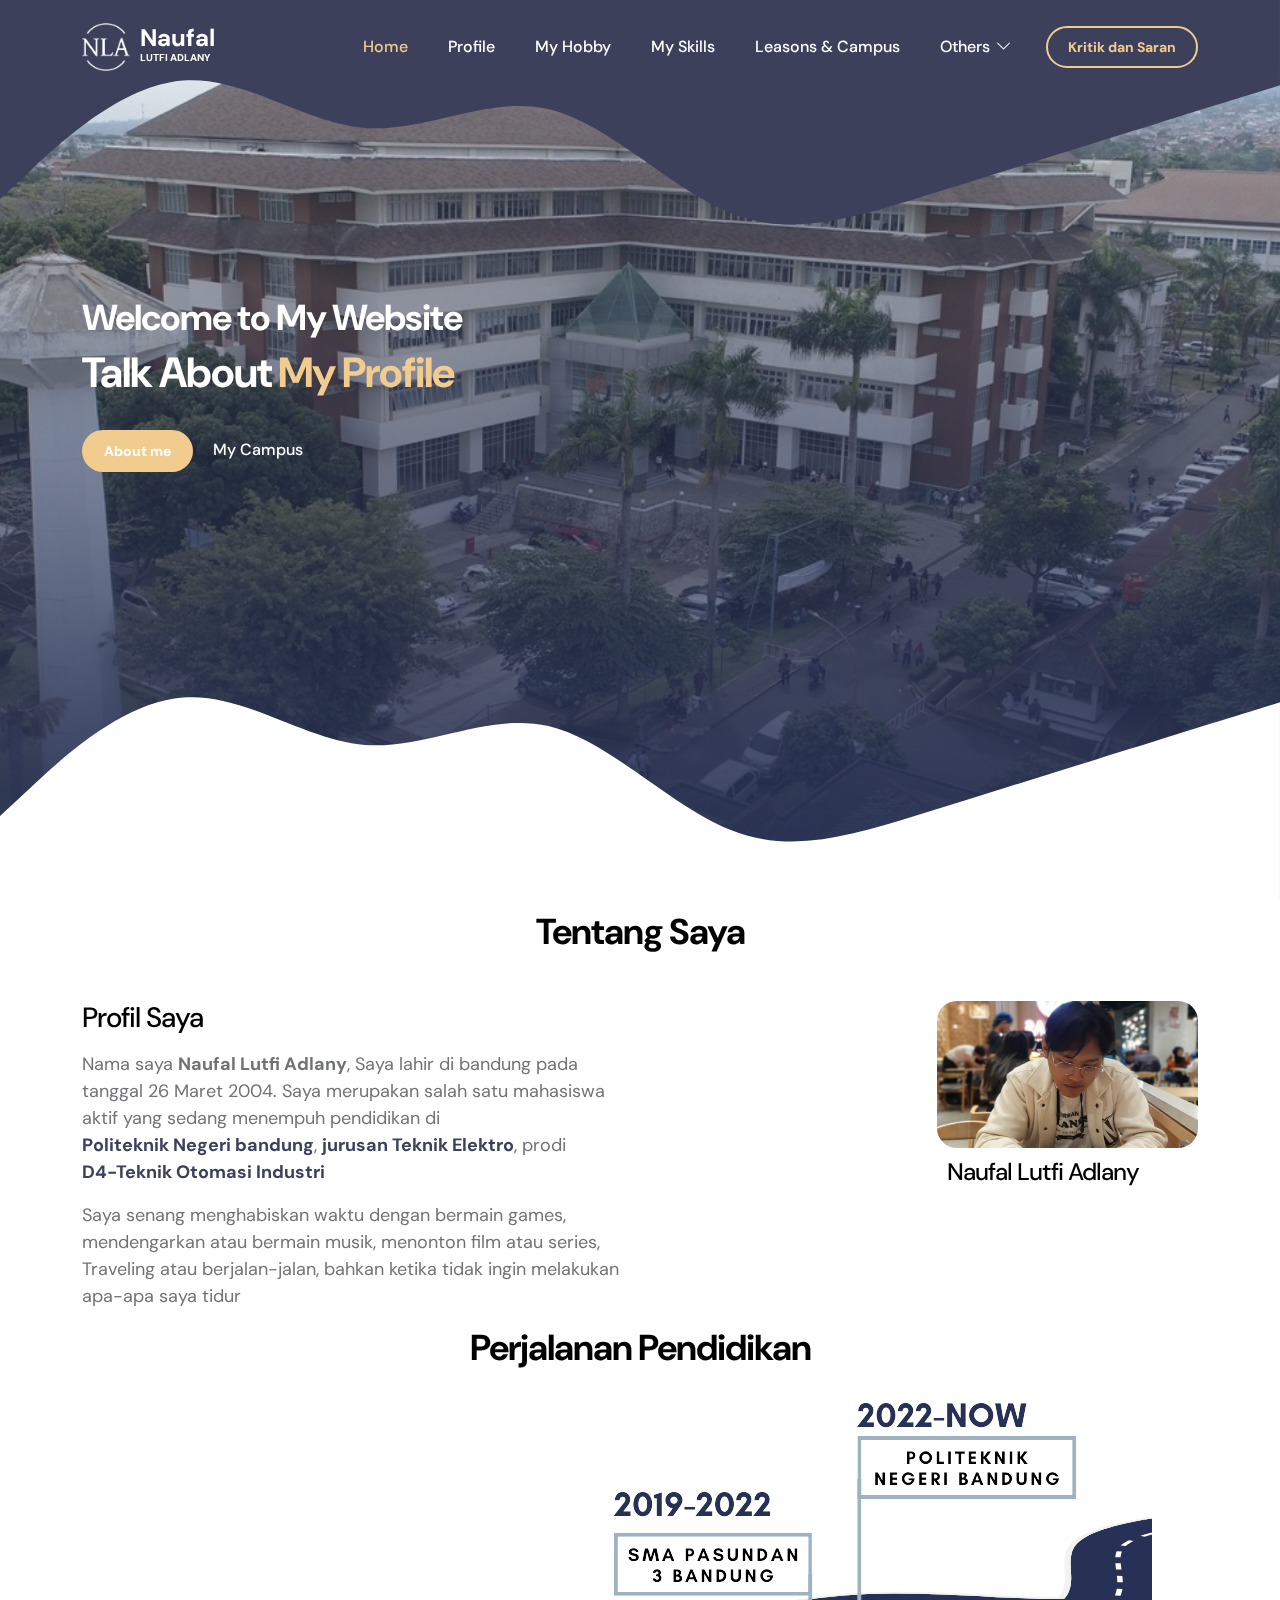
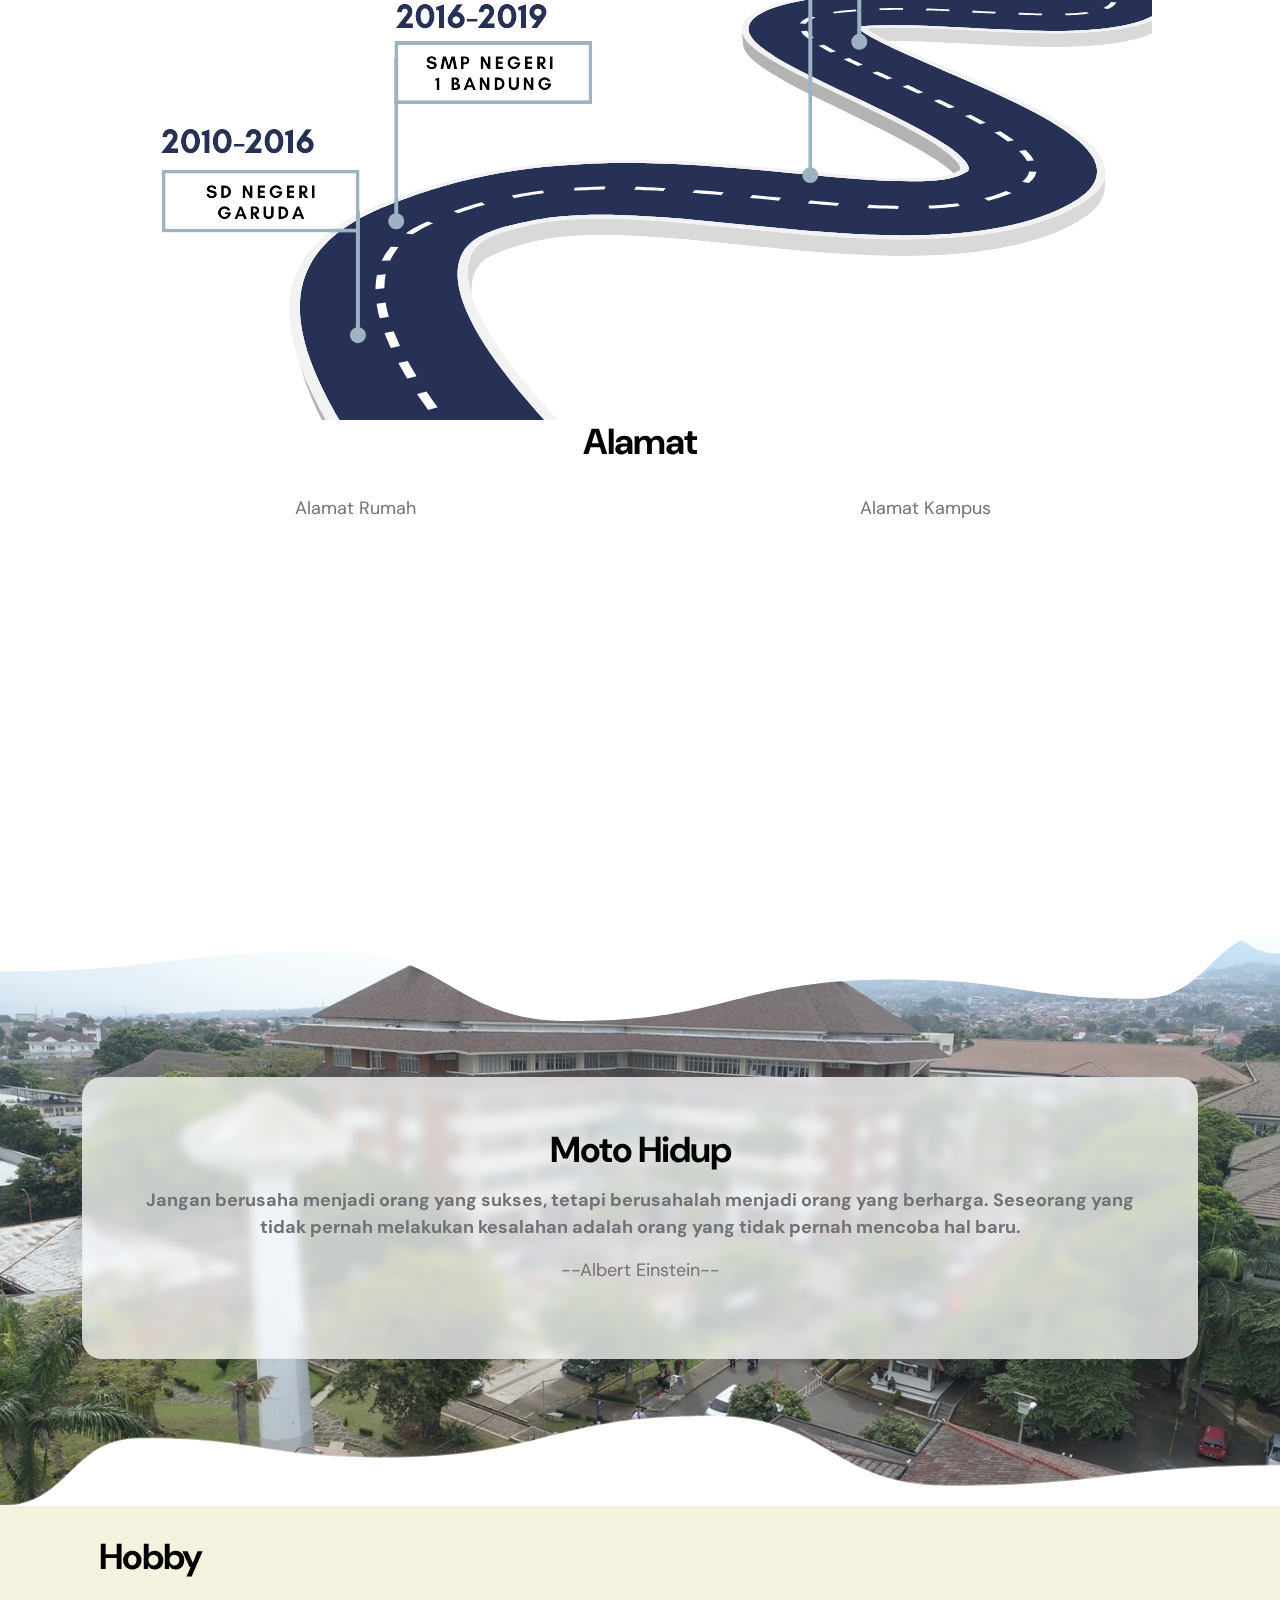
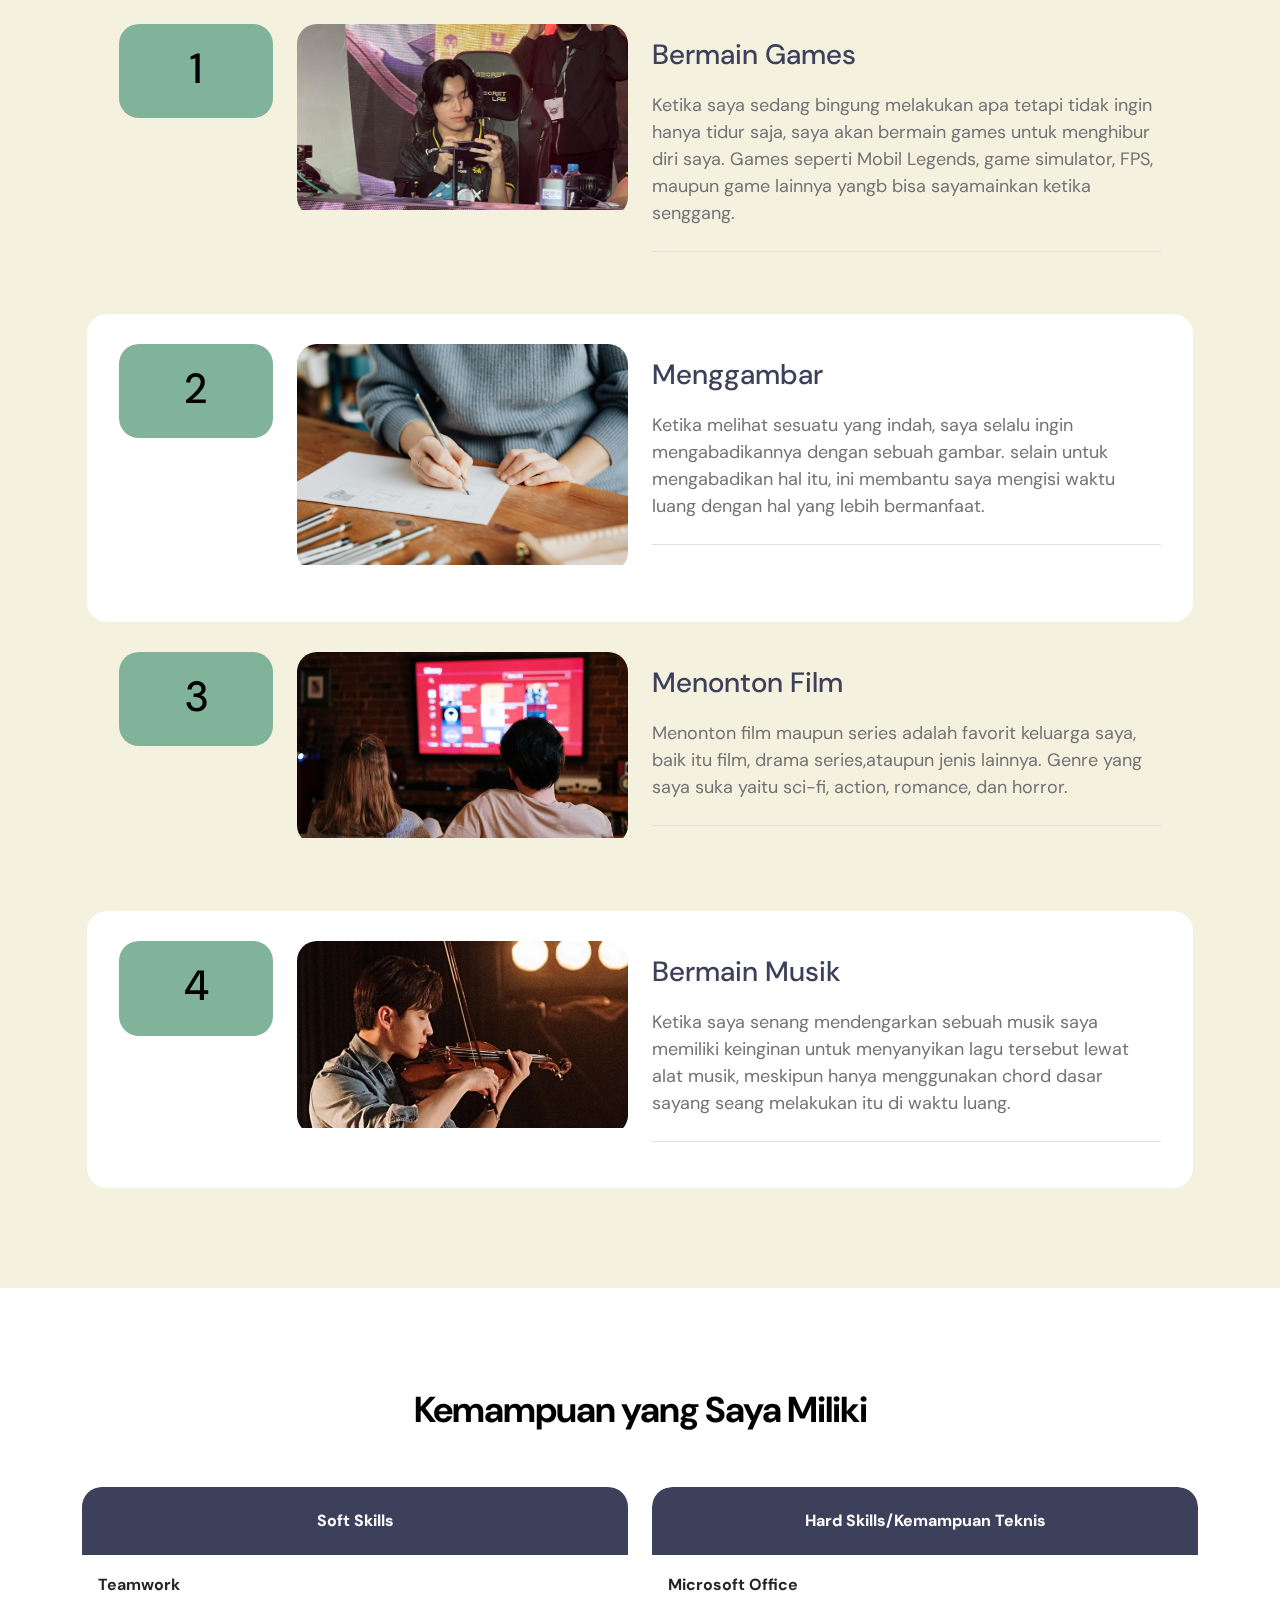
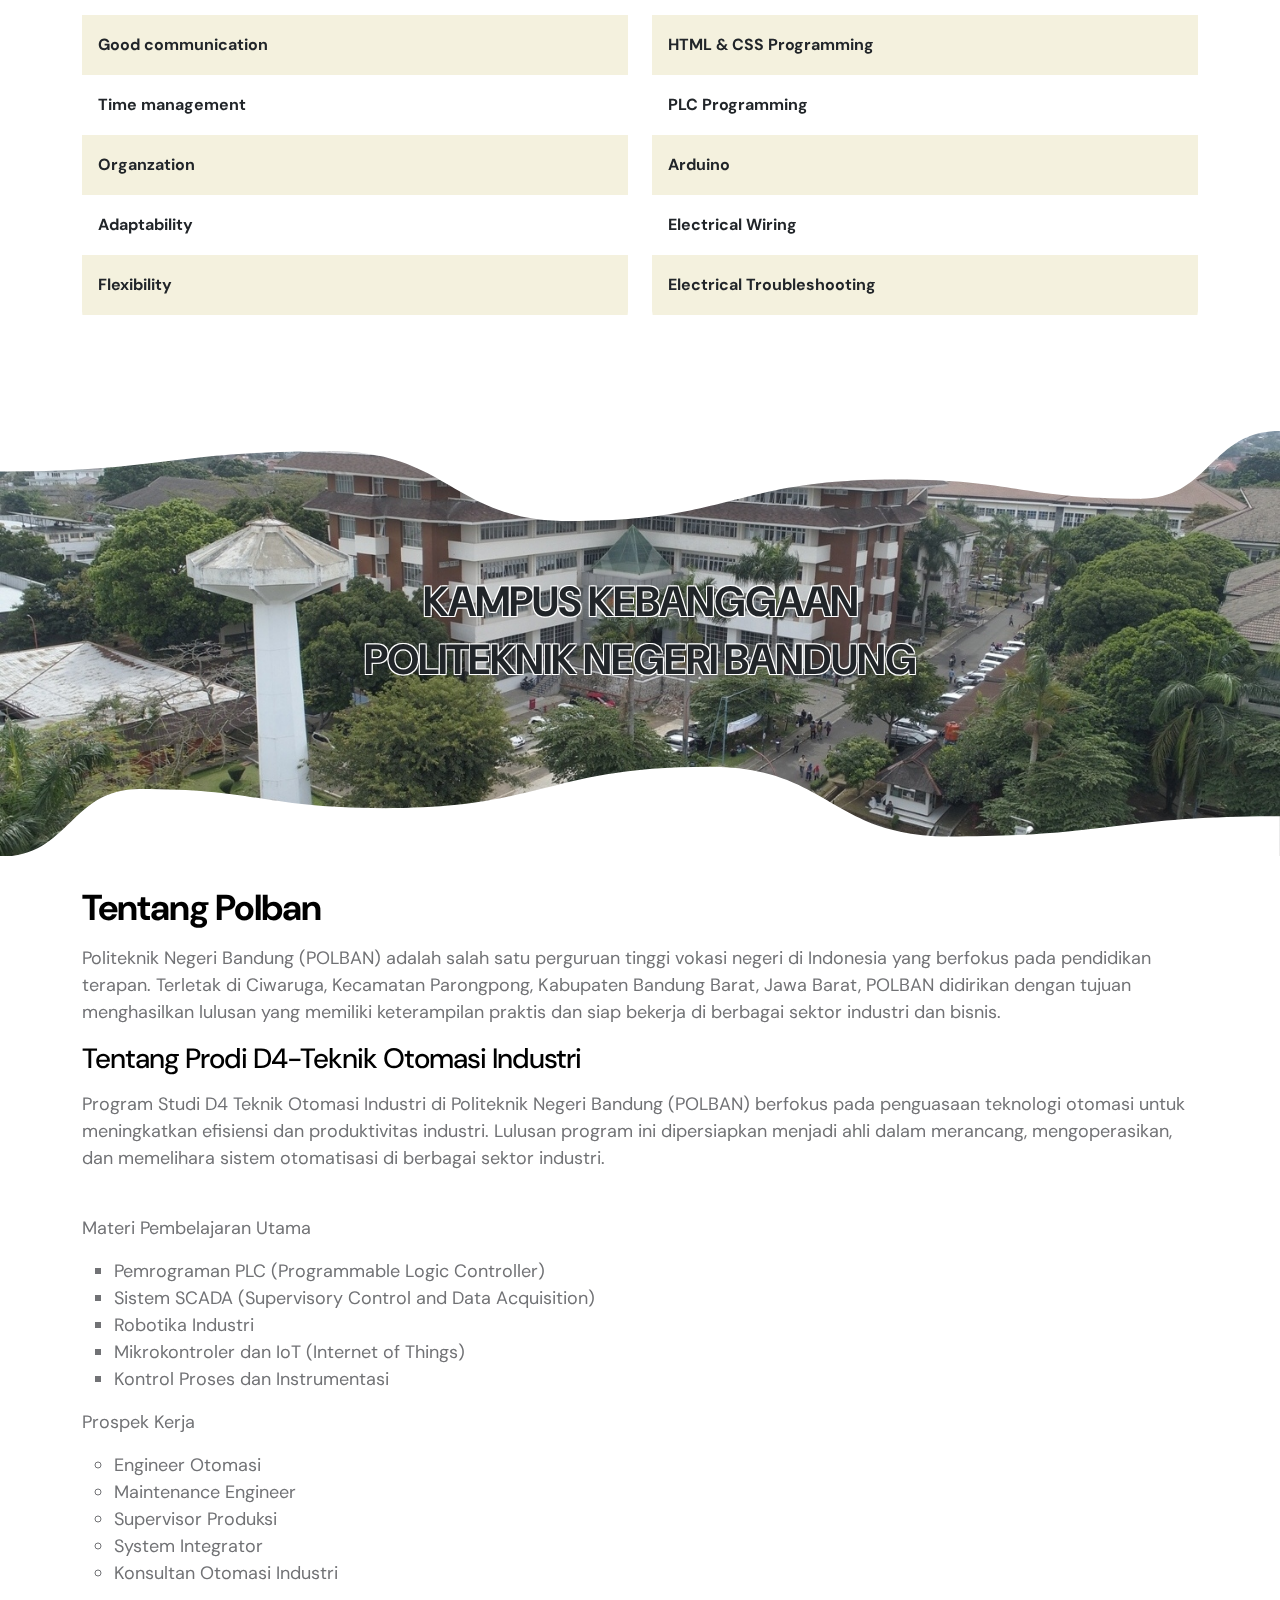
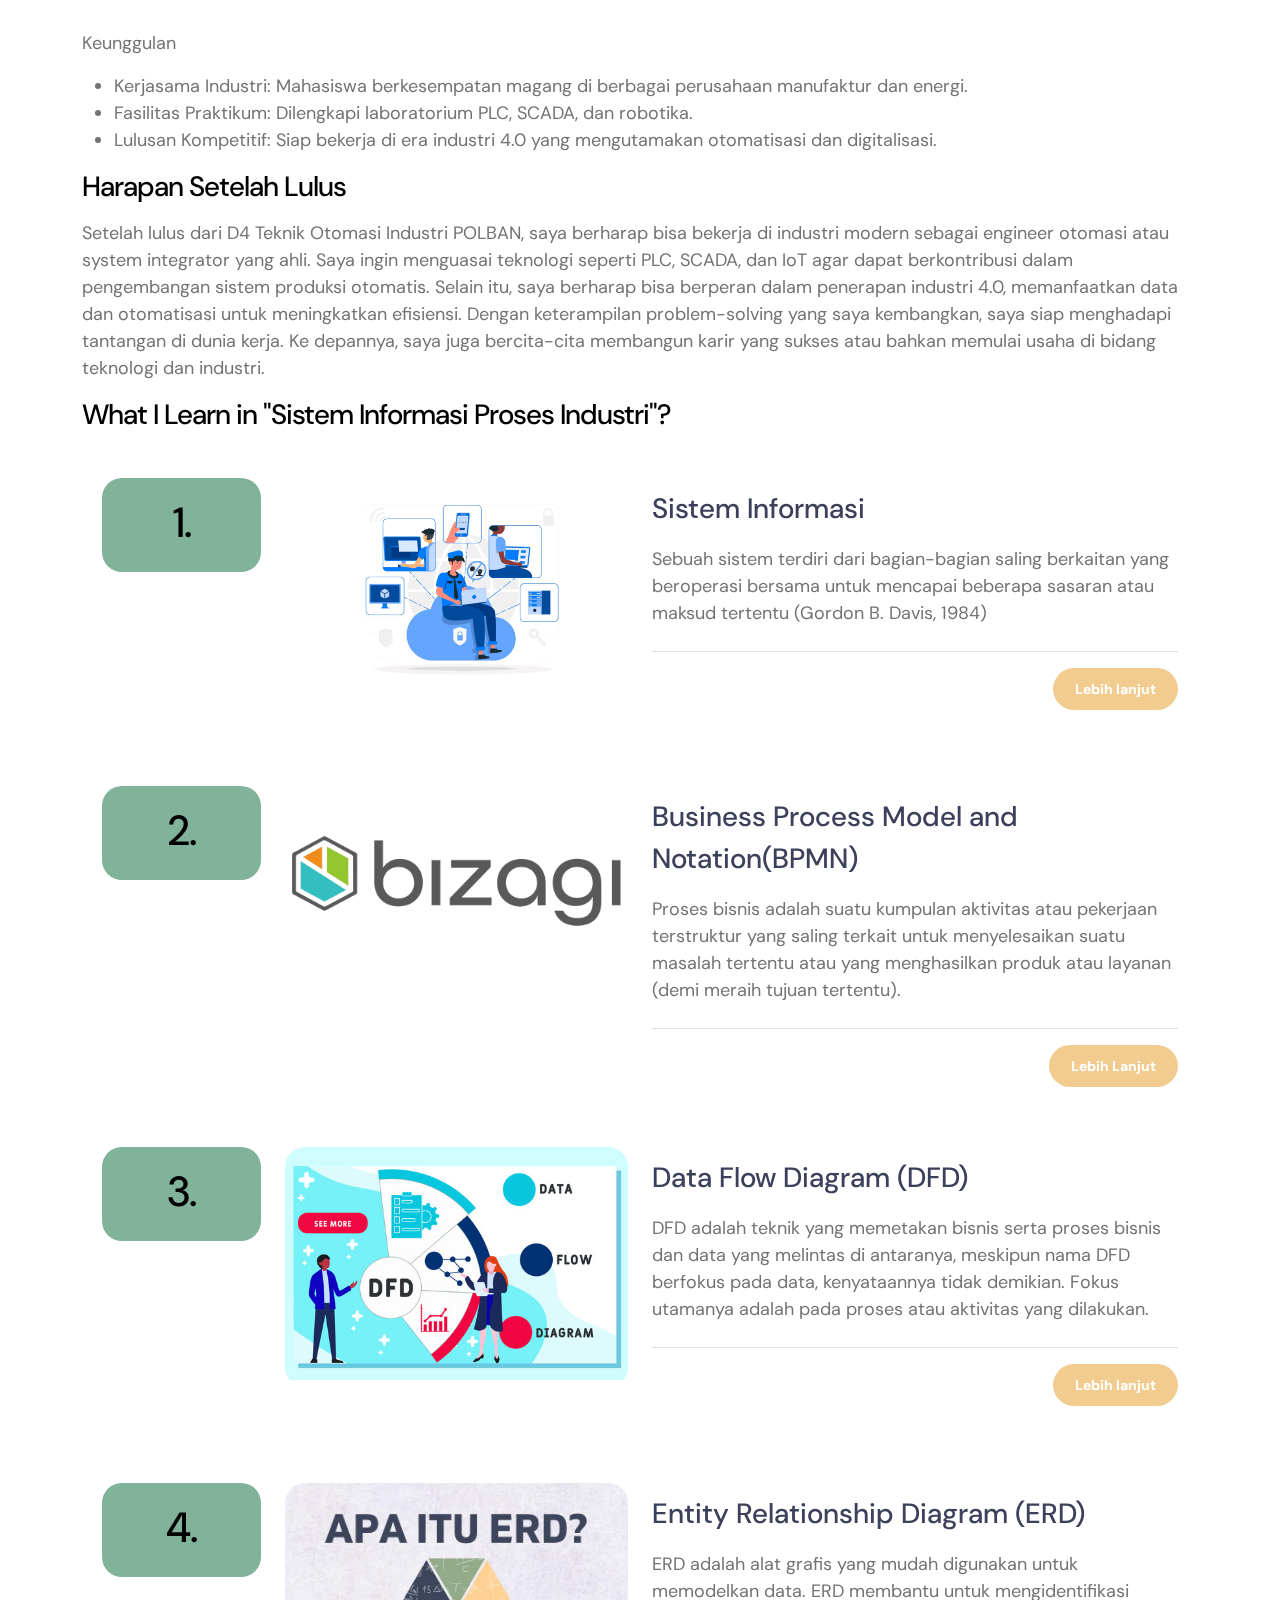
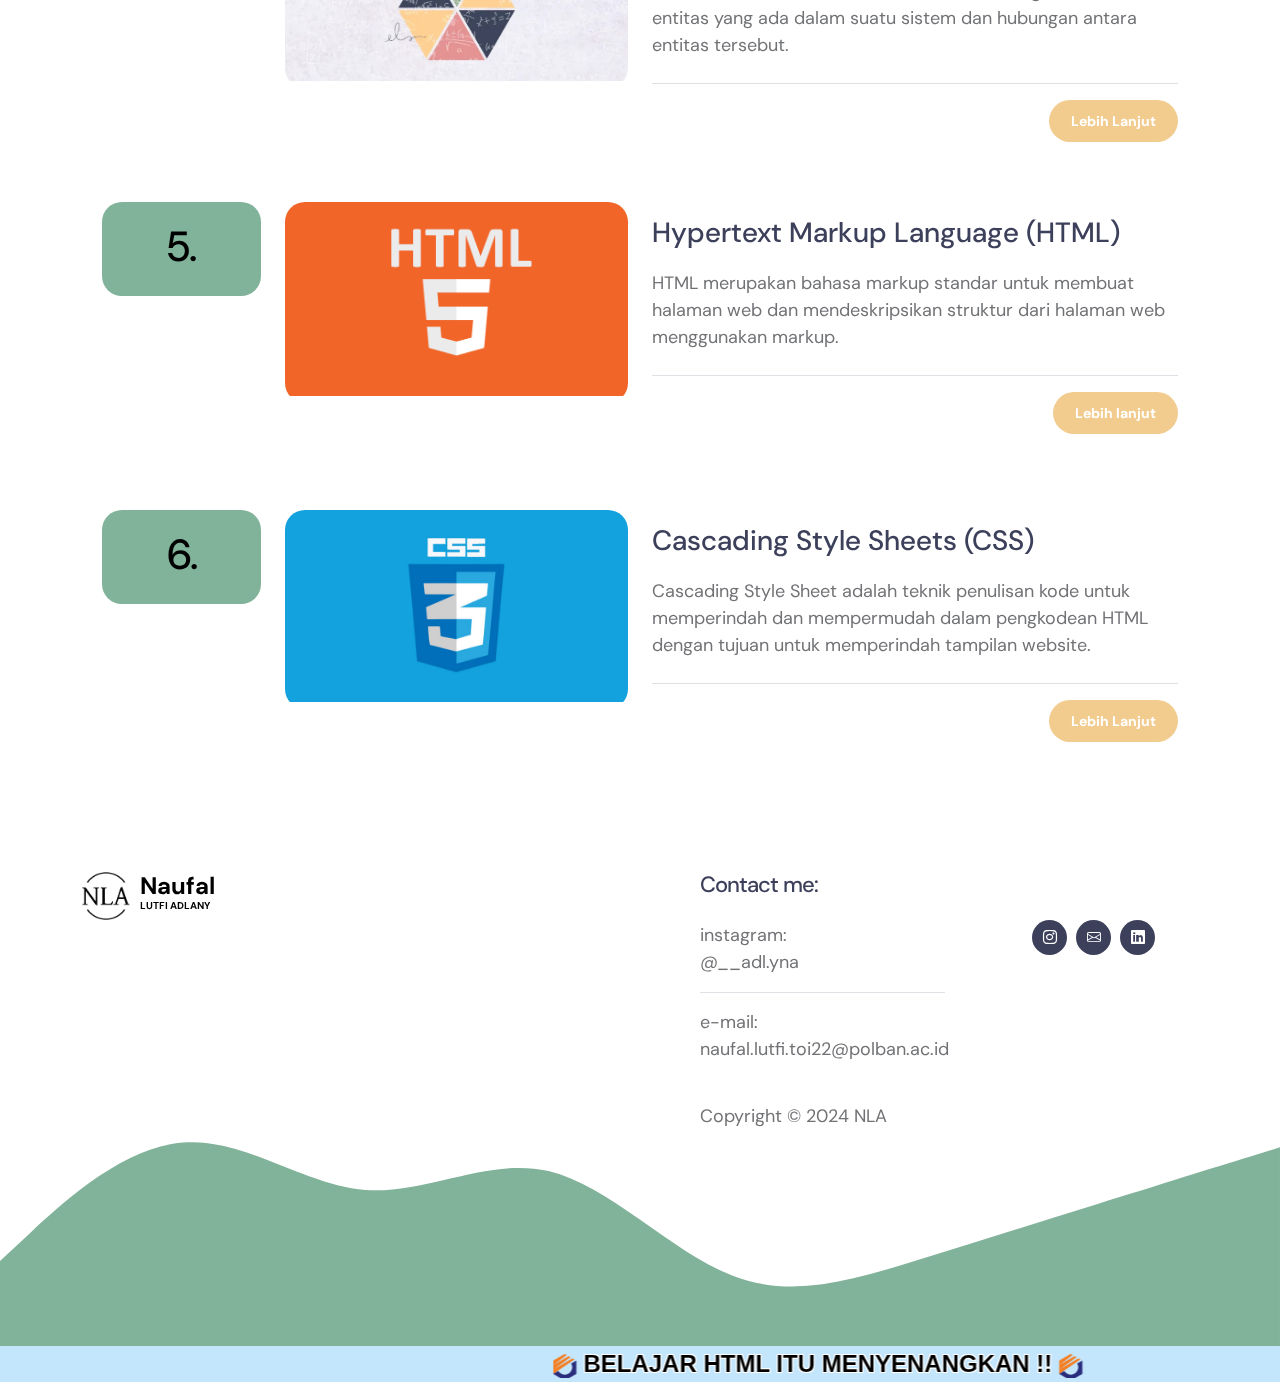
==== commit 32cf9235: "Update index.html" ====
--- a/index.html
+++ b/index.html
@@ -115,7 +115,7 @@
                     <div class="mt-auto mb-5">
                         <p>
                             <strong class="text-white me-3">Ada Pertanyaan?</strong>
-                            <a href="tel:010-020-0340" class="contact-link">010-020-0340</a>
+                            <a href="tel:010-020-0340" class="contact-link">0896-5629-3865</a>
                         </p>
                     </div>
                 </div>
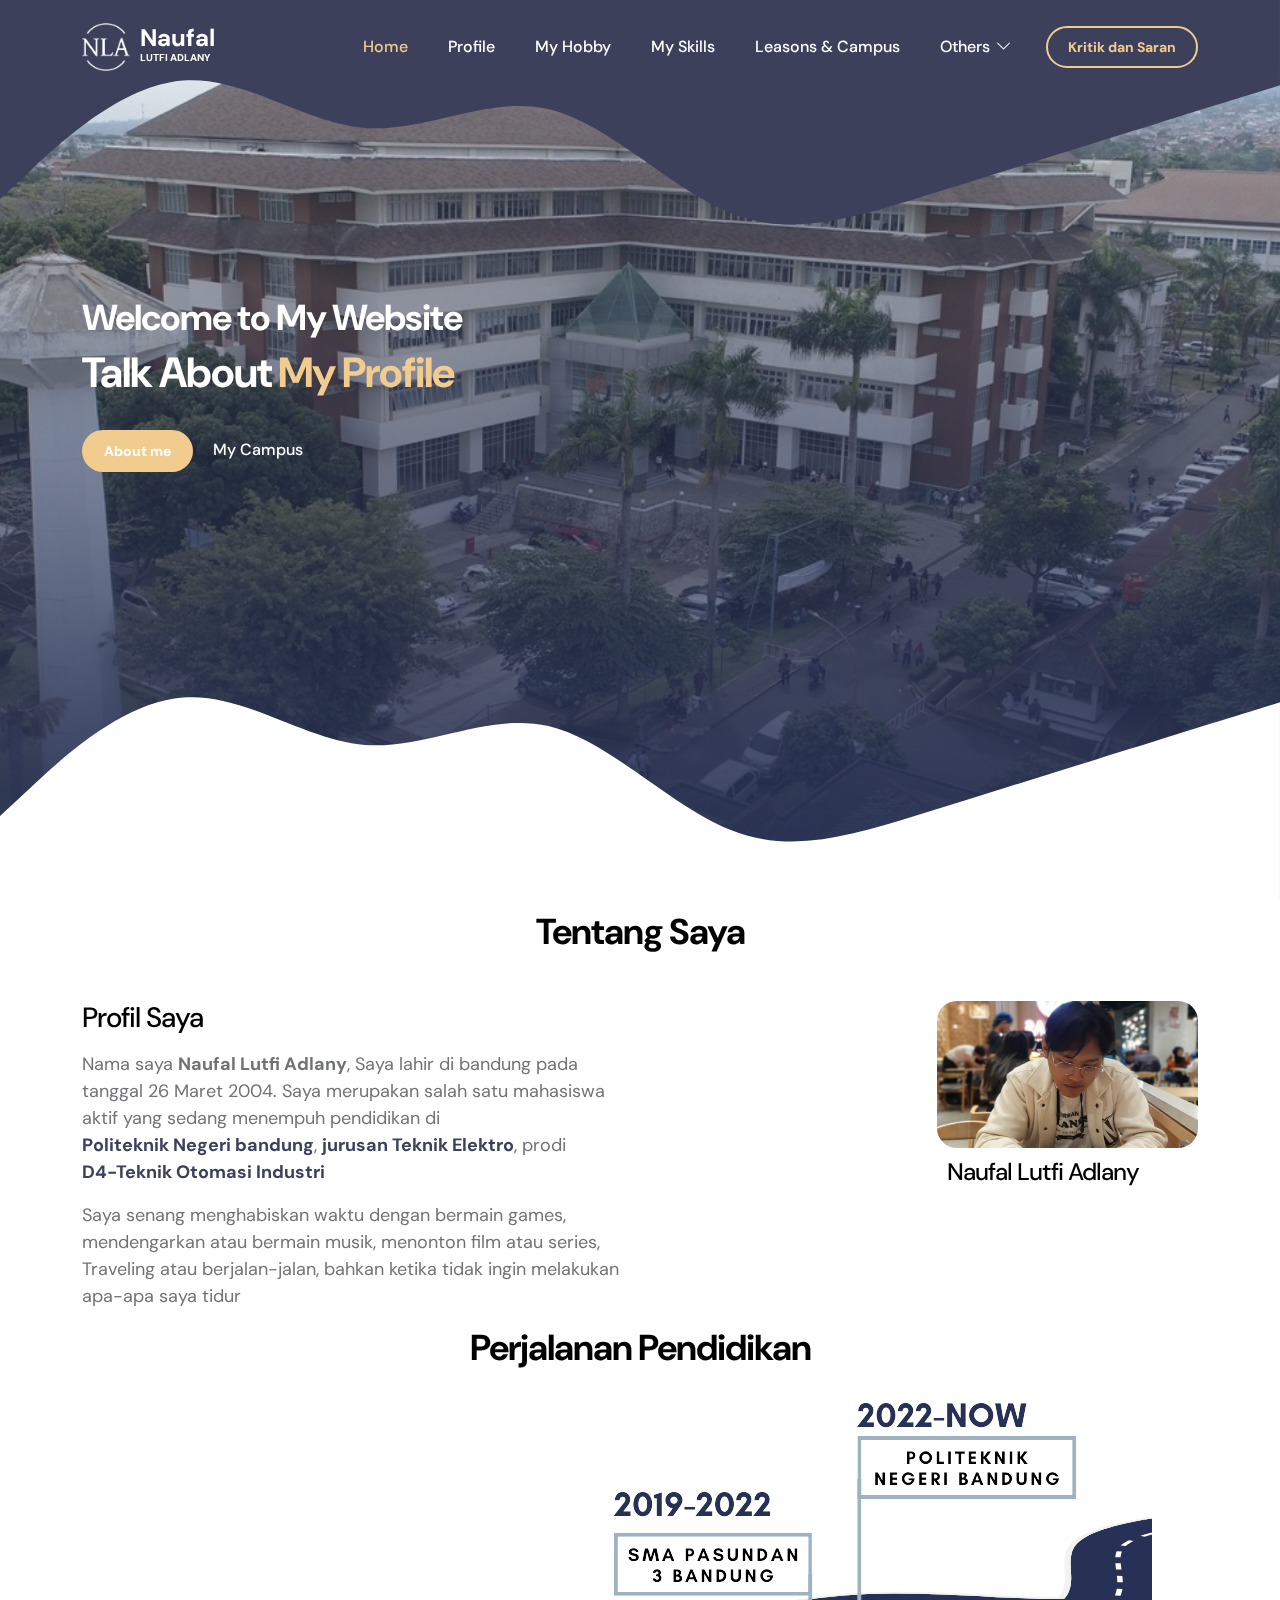
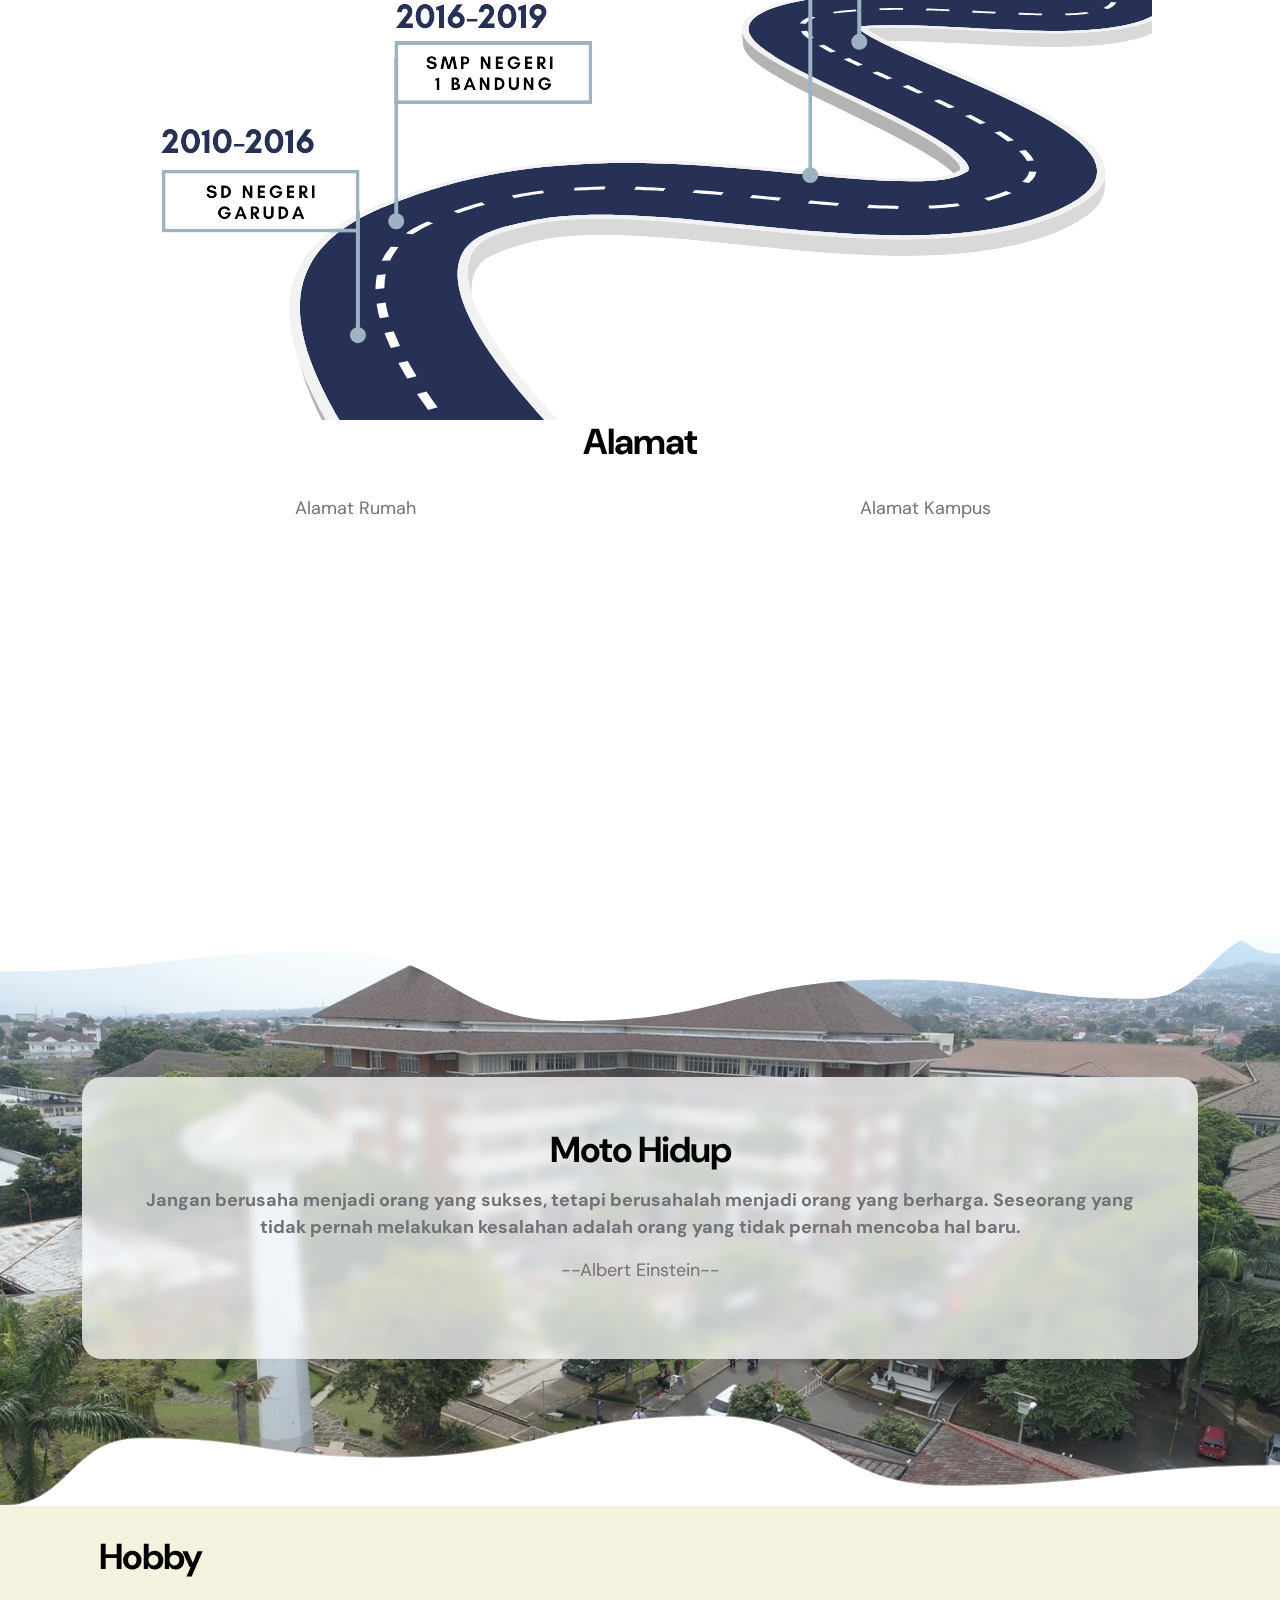
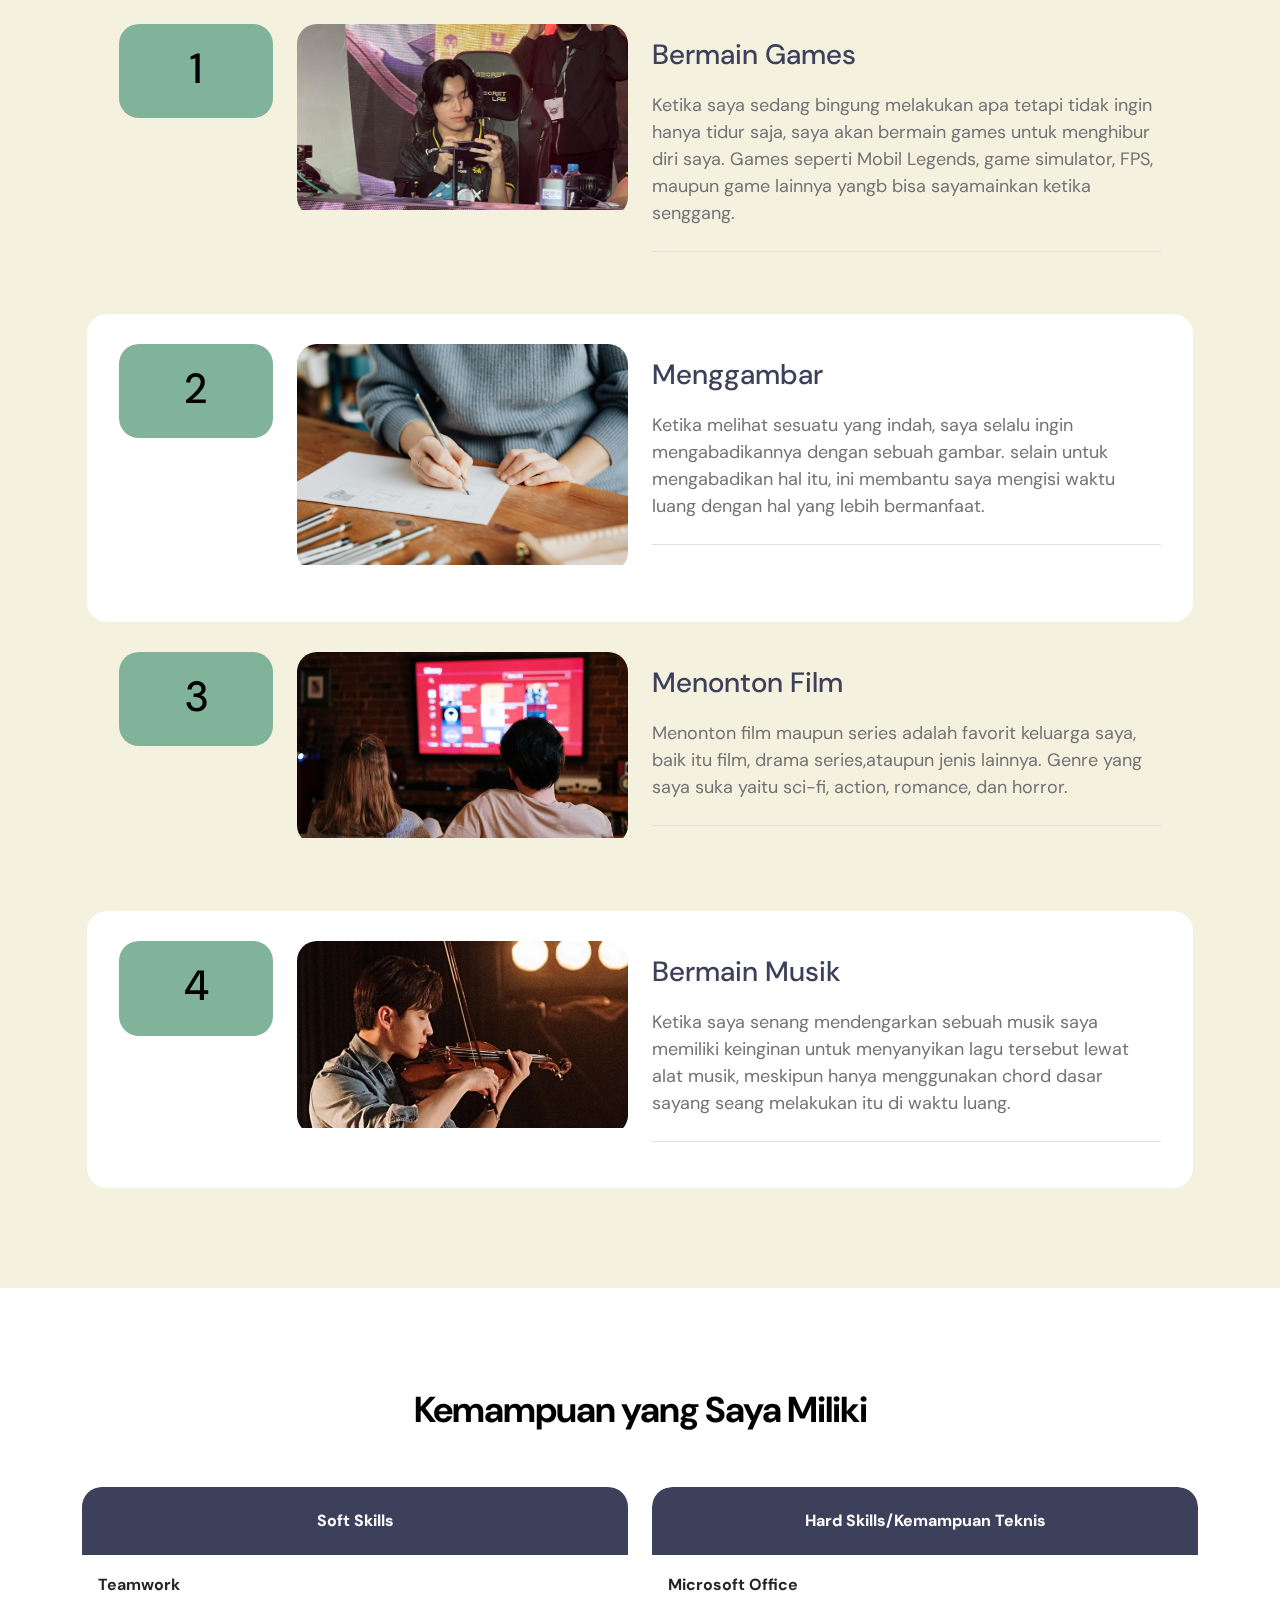
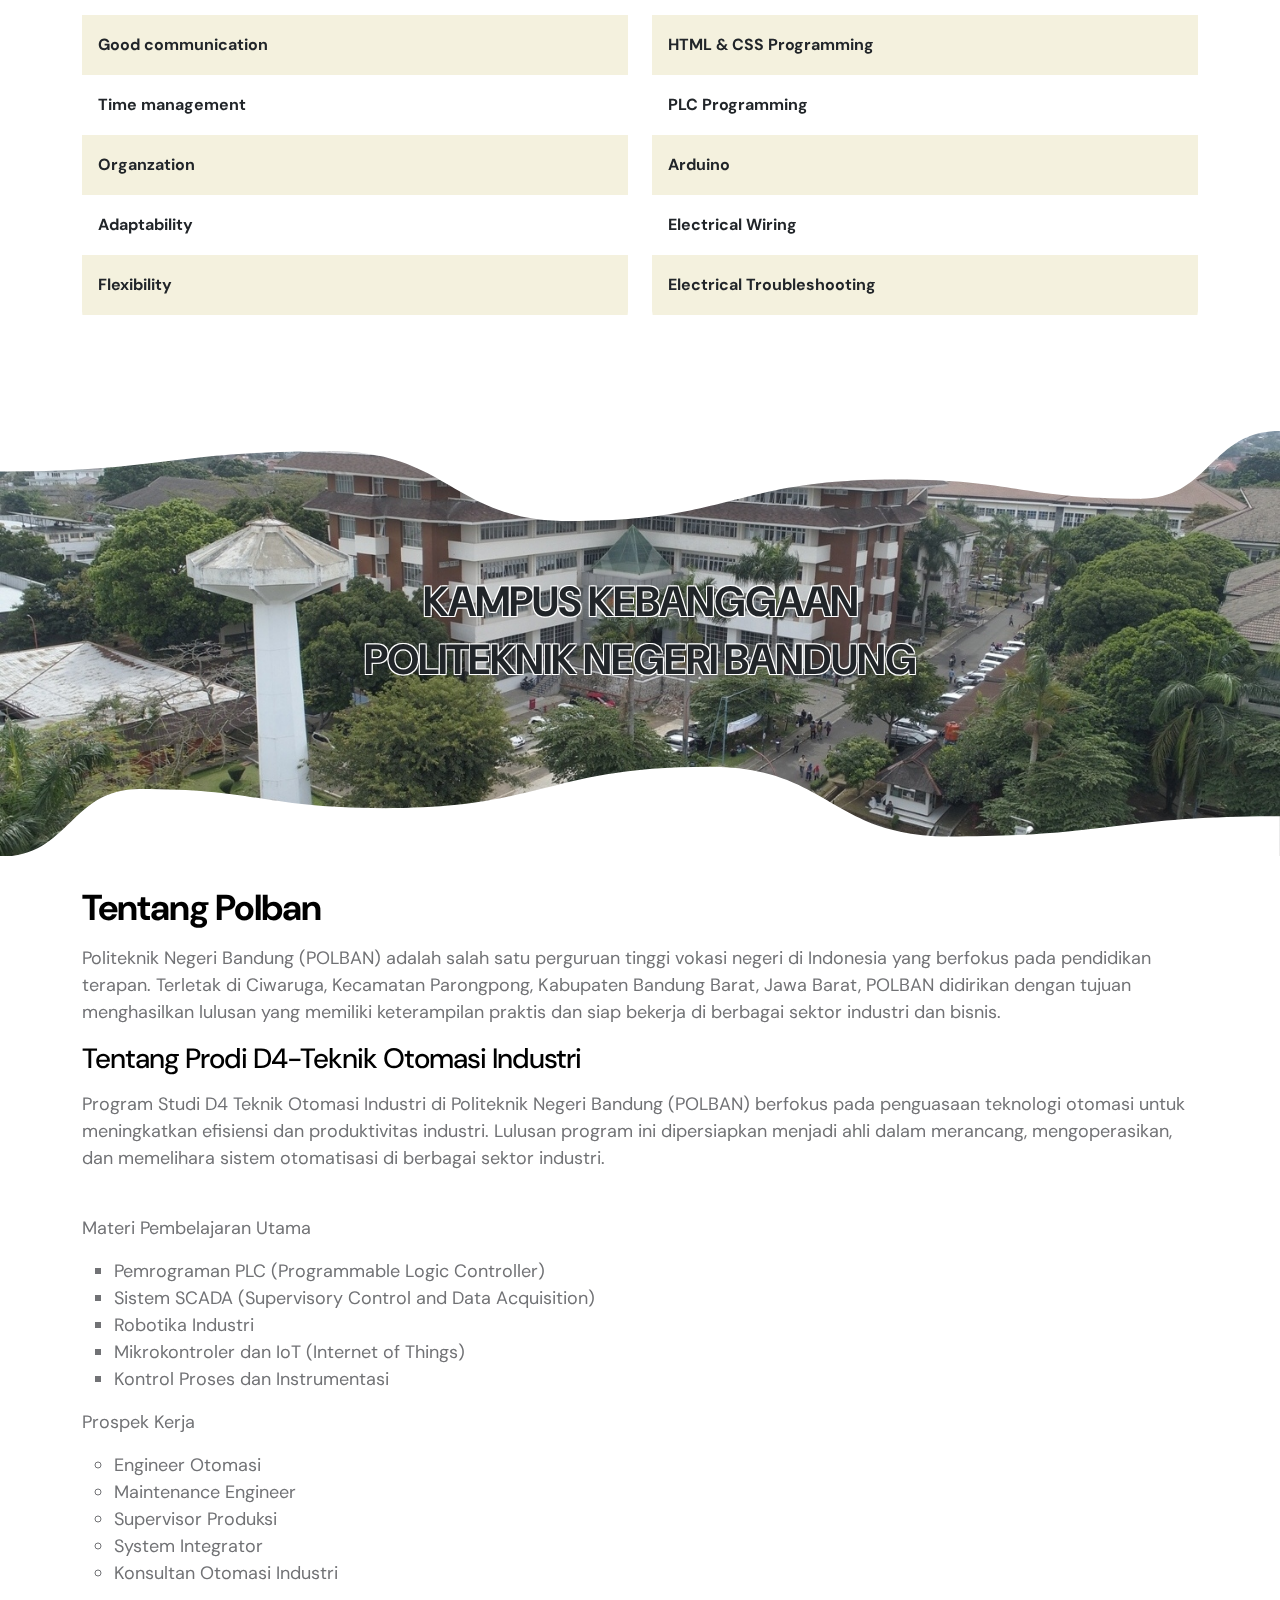
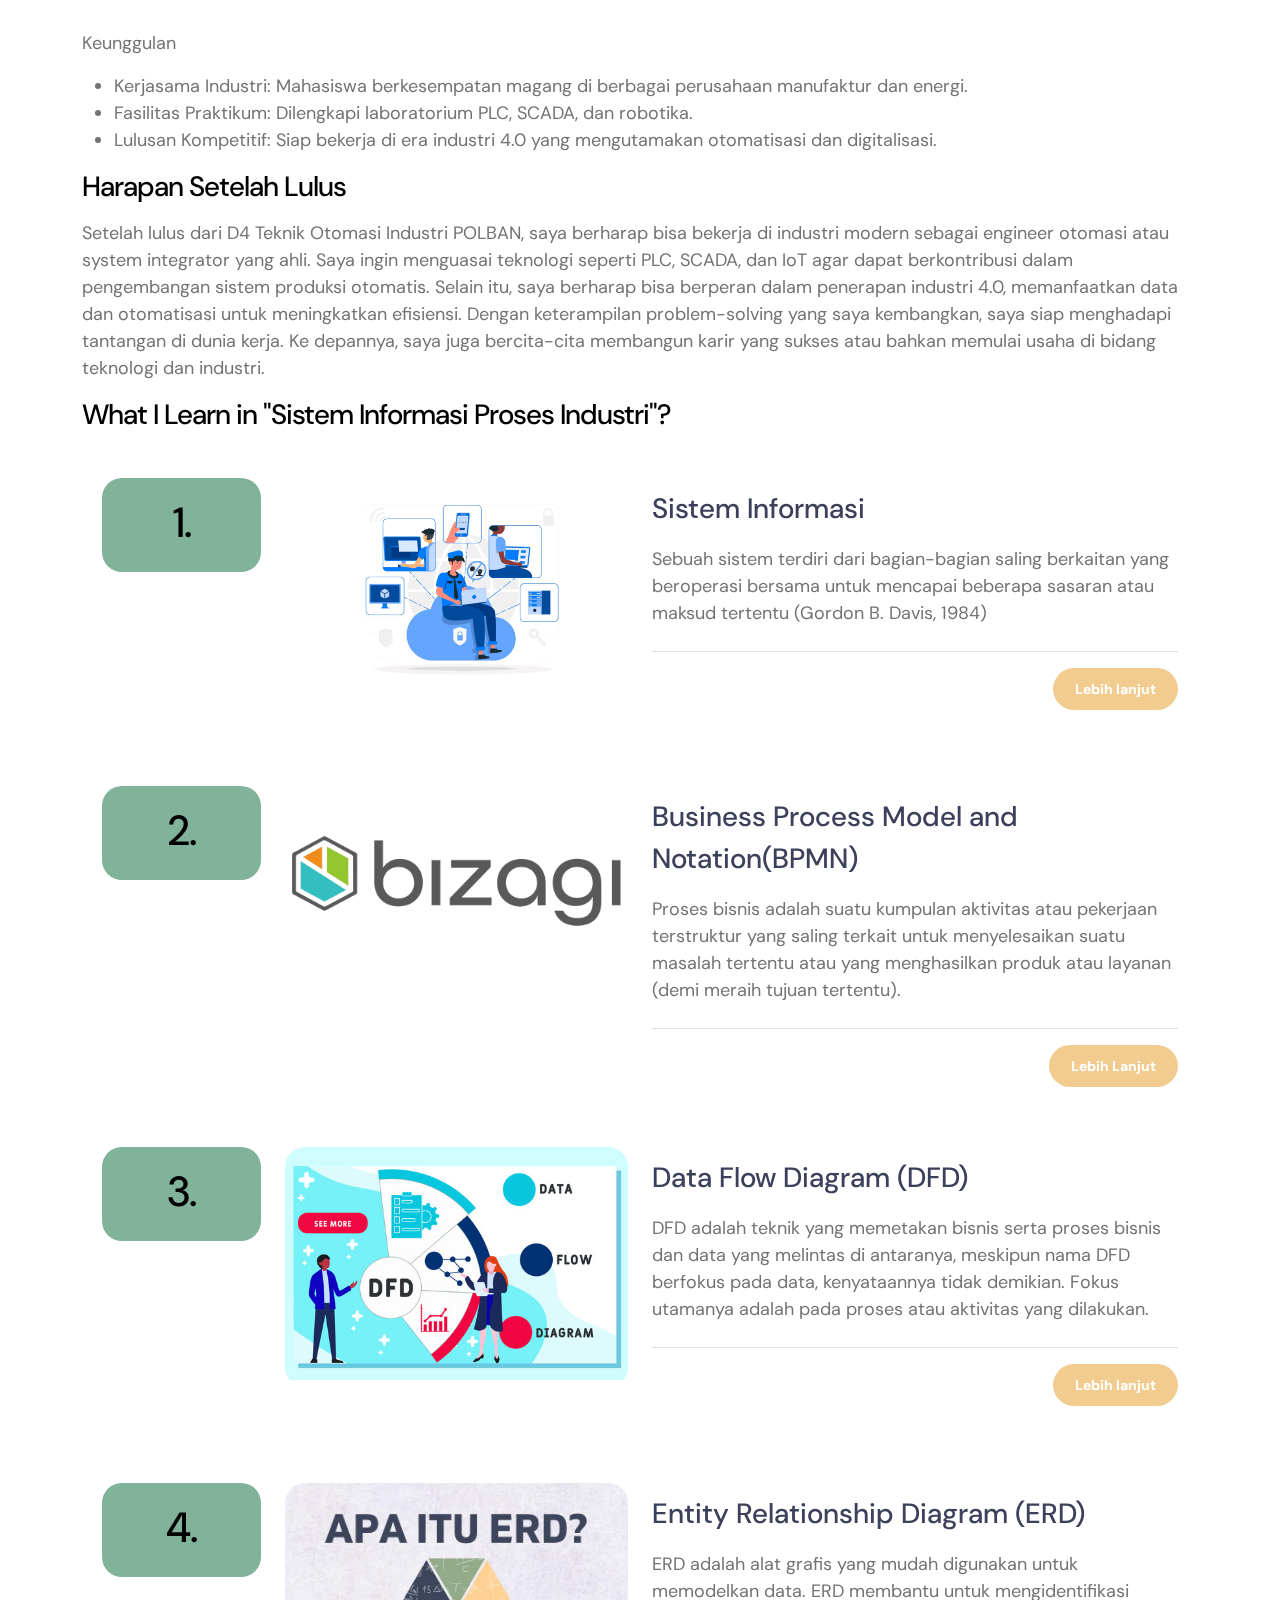
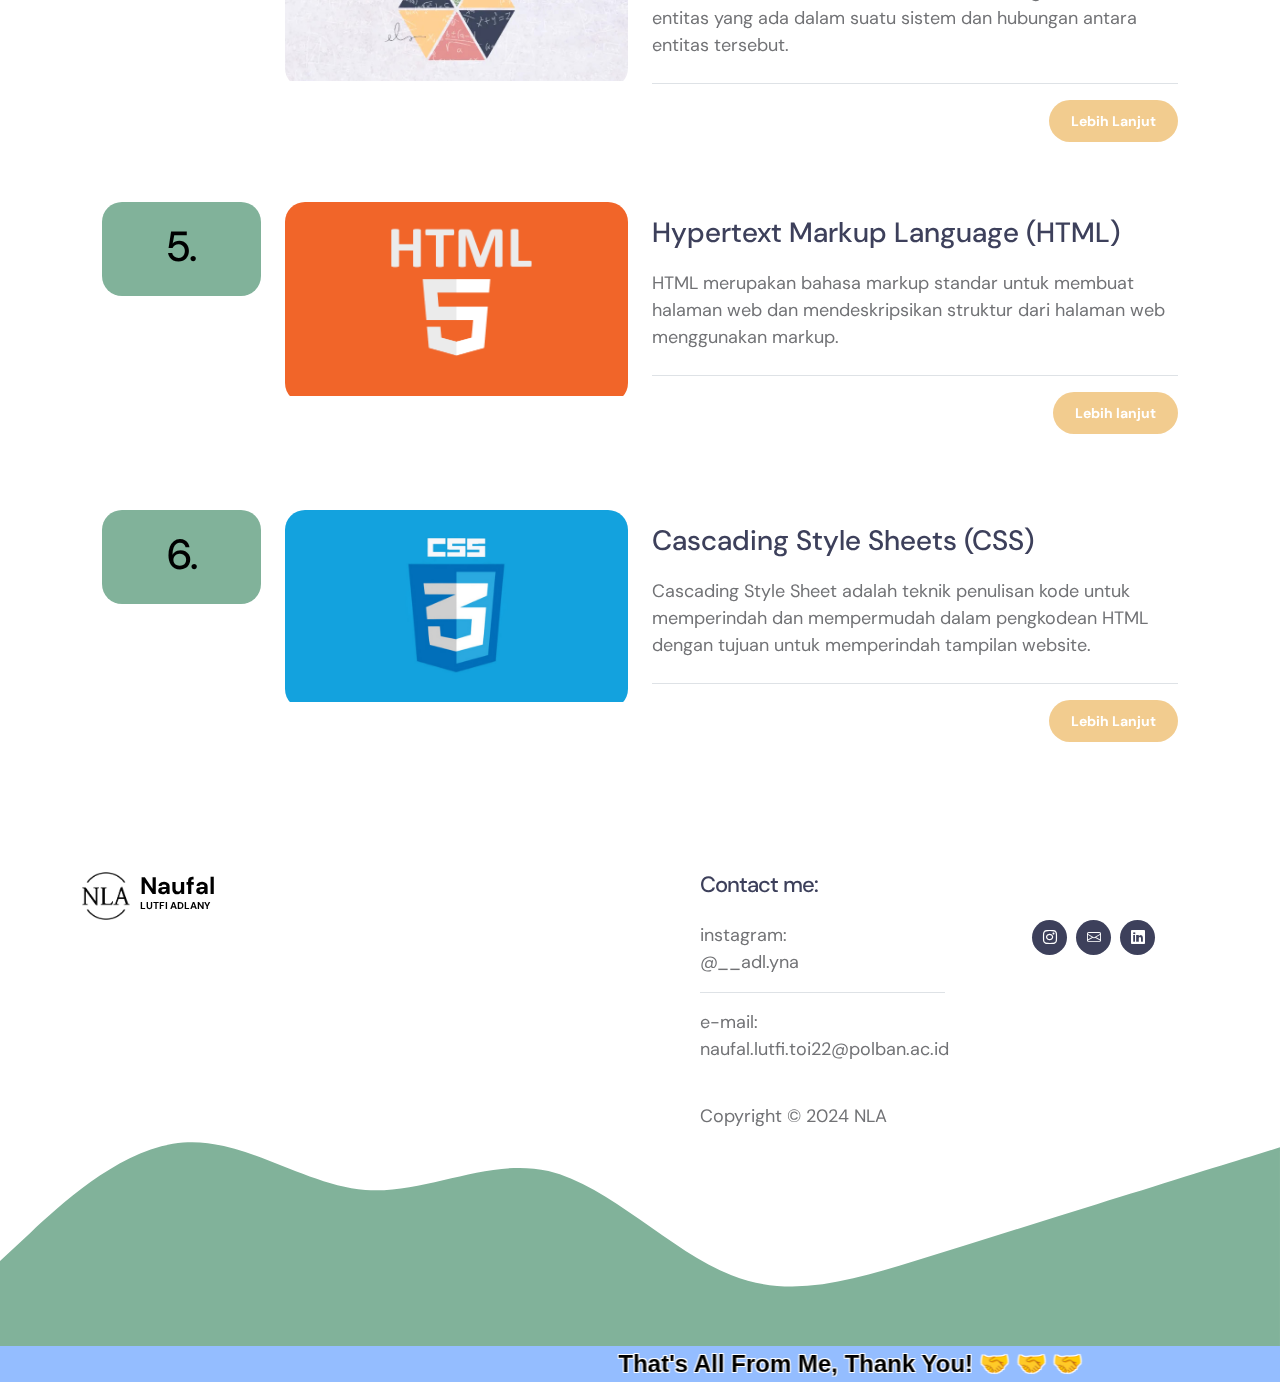
==== commit 13d2208a: "Update index.html" ====
--- a/index.html
+++ b/index.html
@@ -848,7 +848,5 @@
         <script src="js/custom.js"></script>
 
     </body>
-    <marquee behavior="alternate" scrollamount="15" style="color: black; background-color: rgba(135, 206, 250, 0.5); font-size: 24px; font-weight: bold; font-family: Arial; text-shadow: -1px -1px 0 white,  1px -1px 0 white,  -1px 1px 0 white,  1px 1px 0 white; margin-bottom: 0px;">
-        <img src="images/polban.png" width="24px" height="24px" alt="Logo"> BELAJAR HTML ITU MENYENANGKAN !! <img src="images/polban.png" width="24px" height="24px" alt="Logo">
-        </marquee>
+    <marquee behavior="alternate" scrollamount="15" style="color: black; background-color: rgba(41, 123, 255, 0.5); font-size: 24px; font-weight: bold; font-family: Arial; text-shadow: -1px -1px 0 white,  1px -1px 0 white,  -1px 1px 0 white,  1px 1px 0 white">That's All From Me, Thank You! &#129309; &#129309; &#129309;</marquee>
 </html>
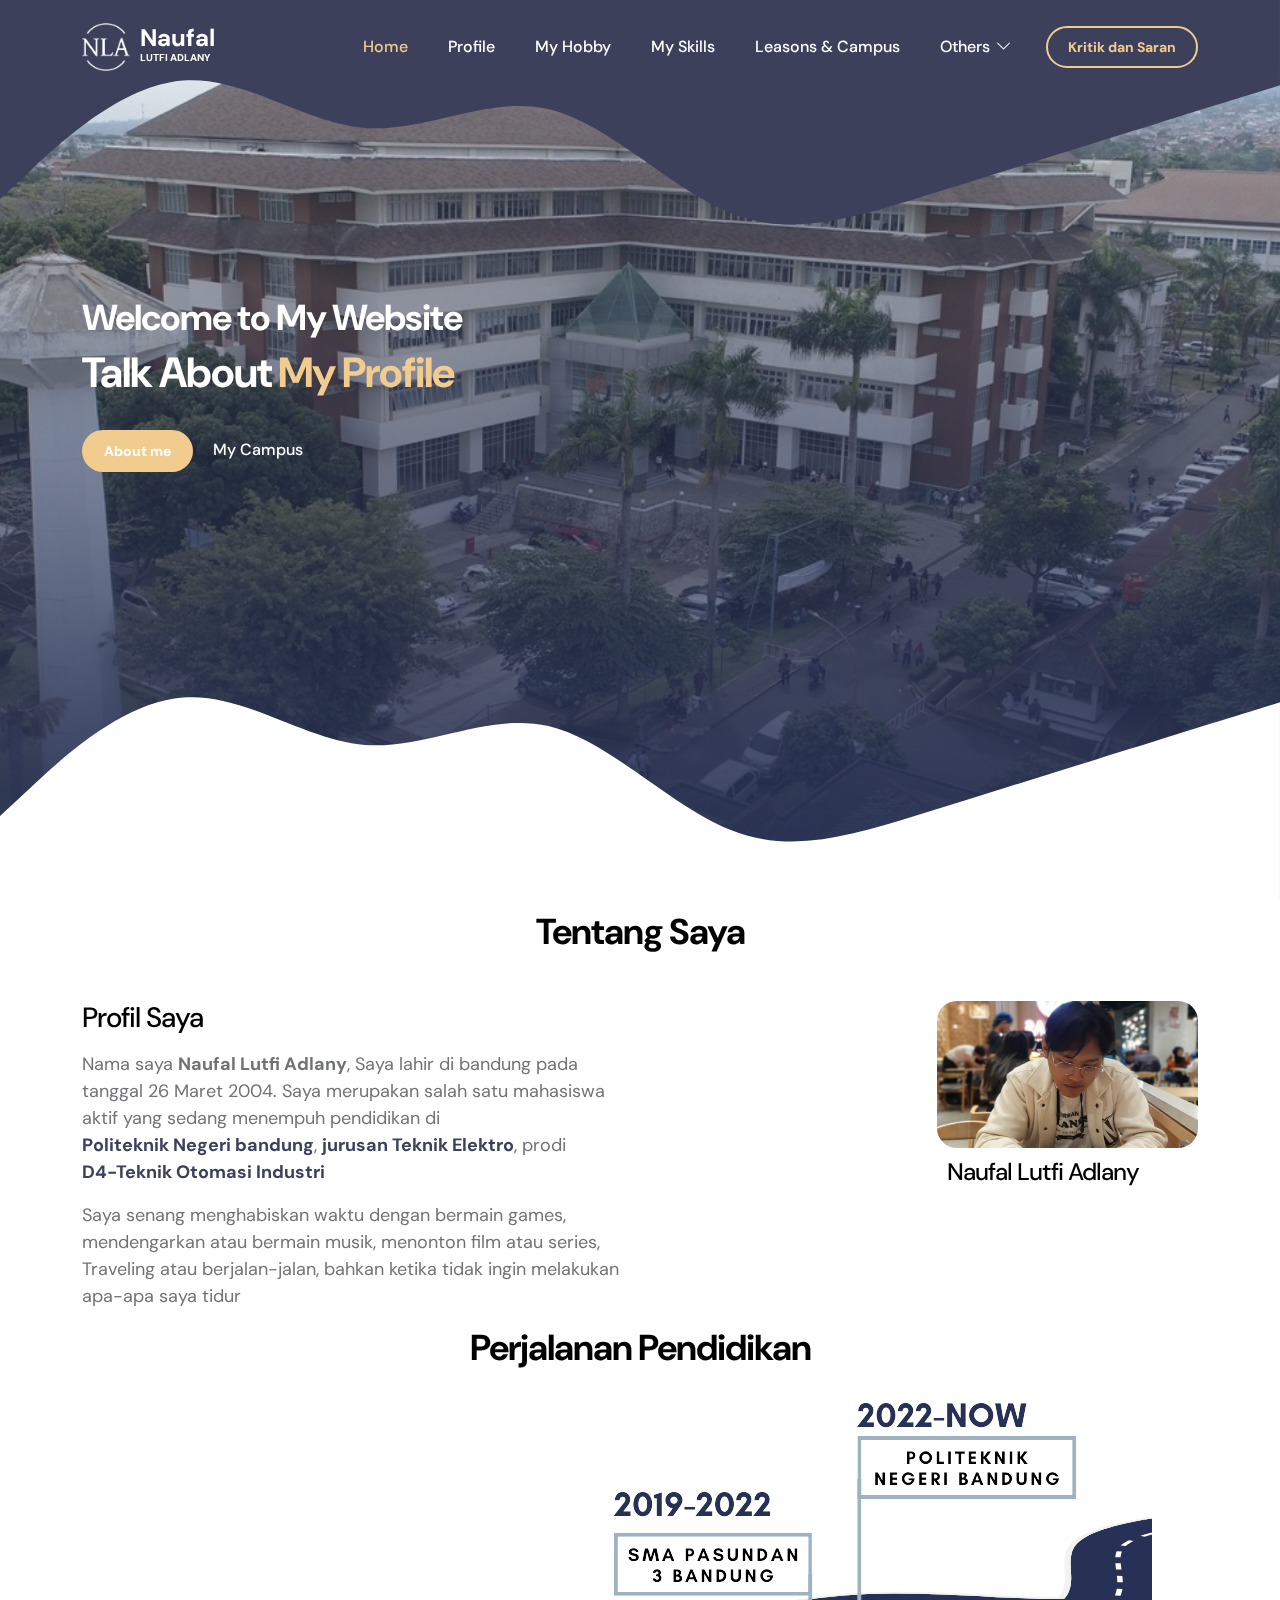
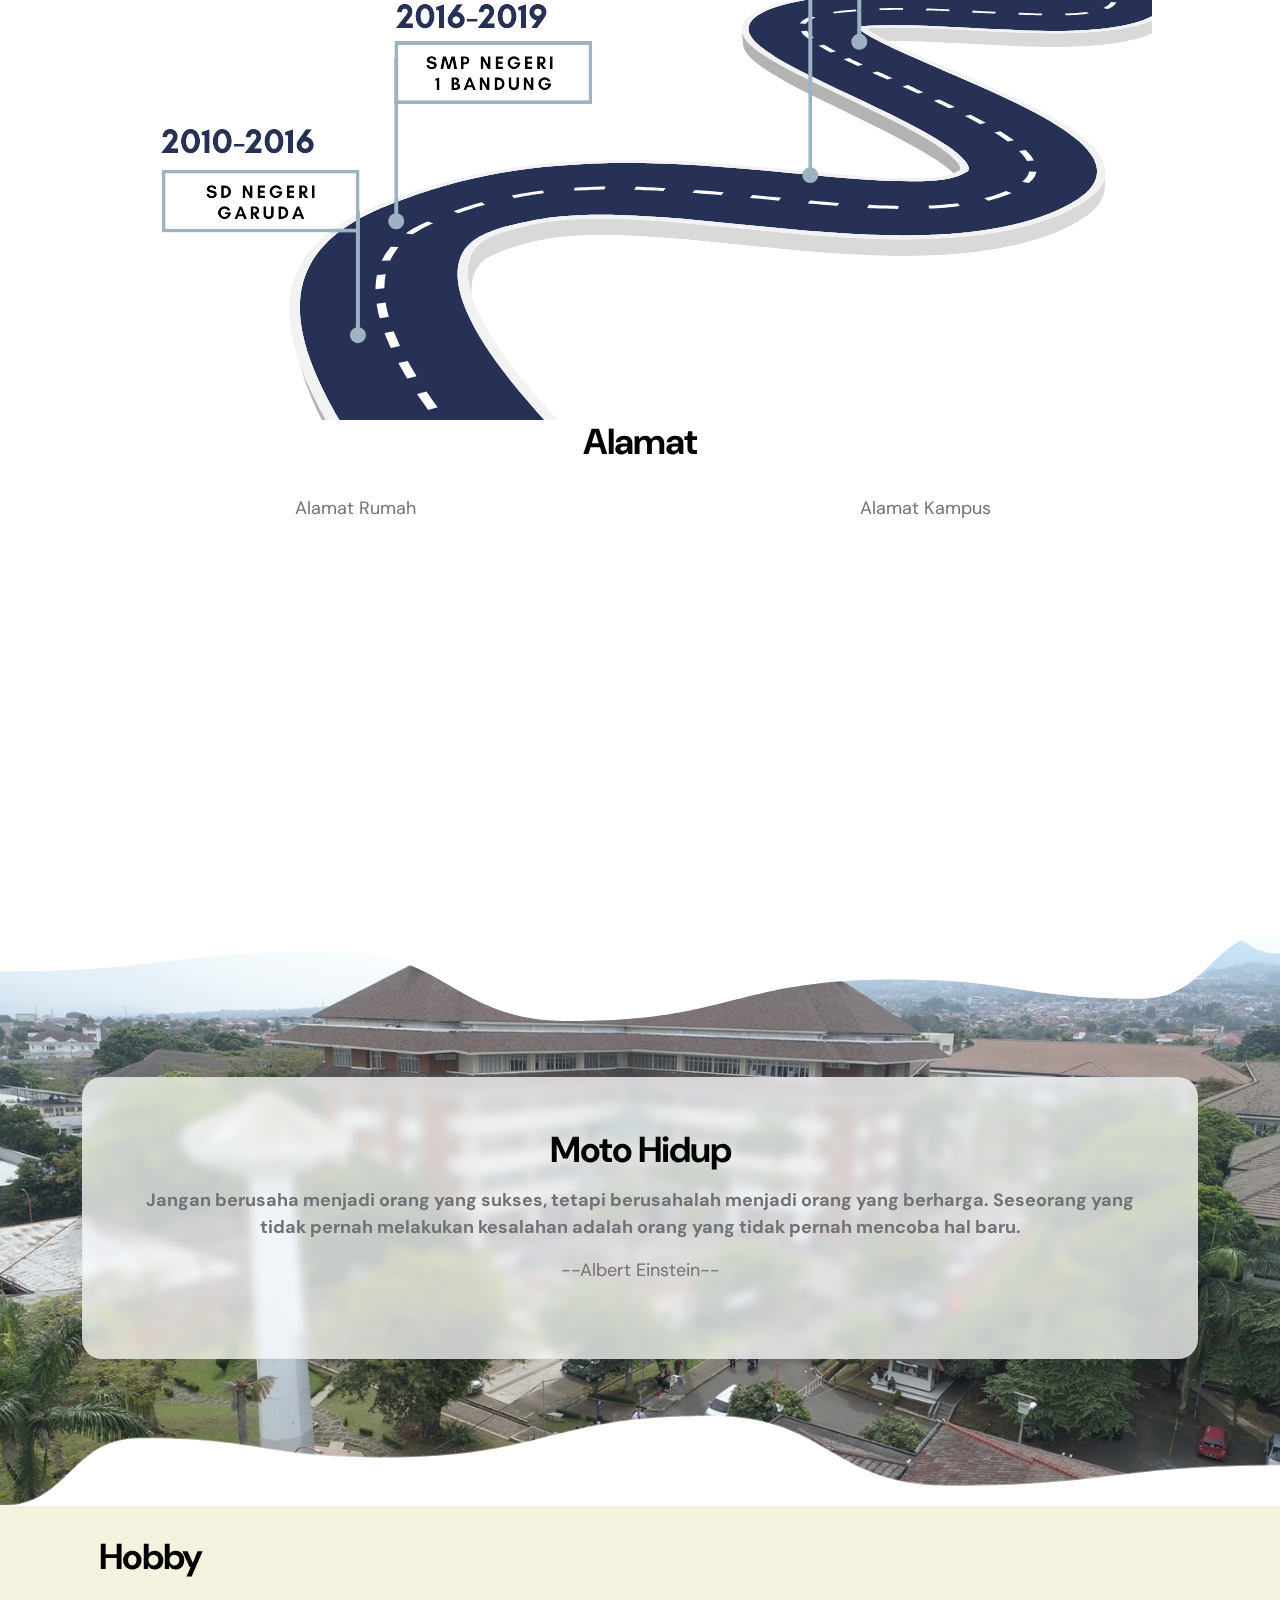
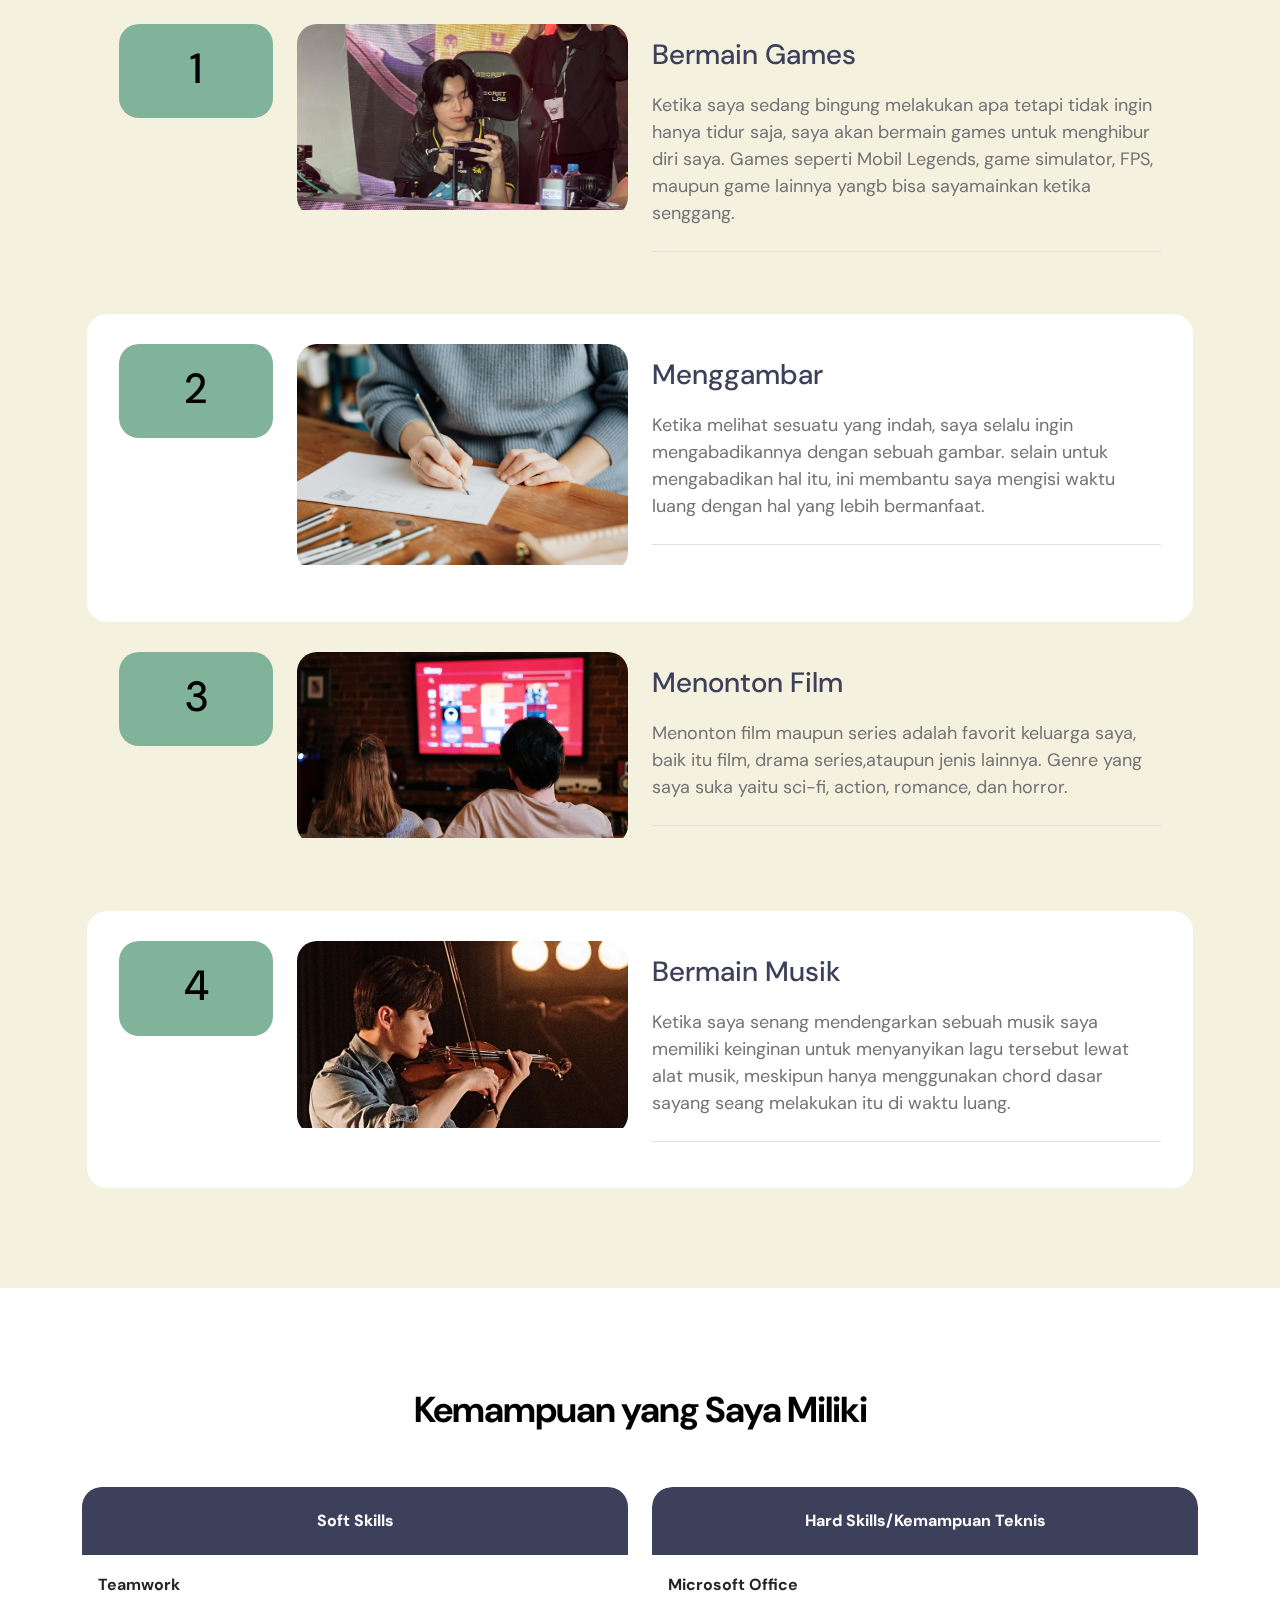
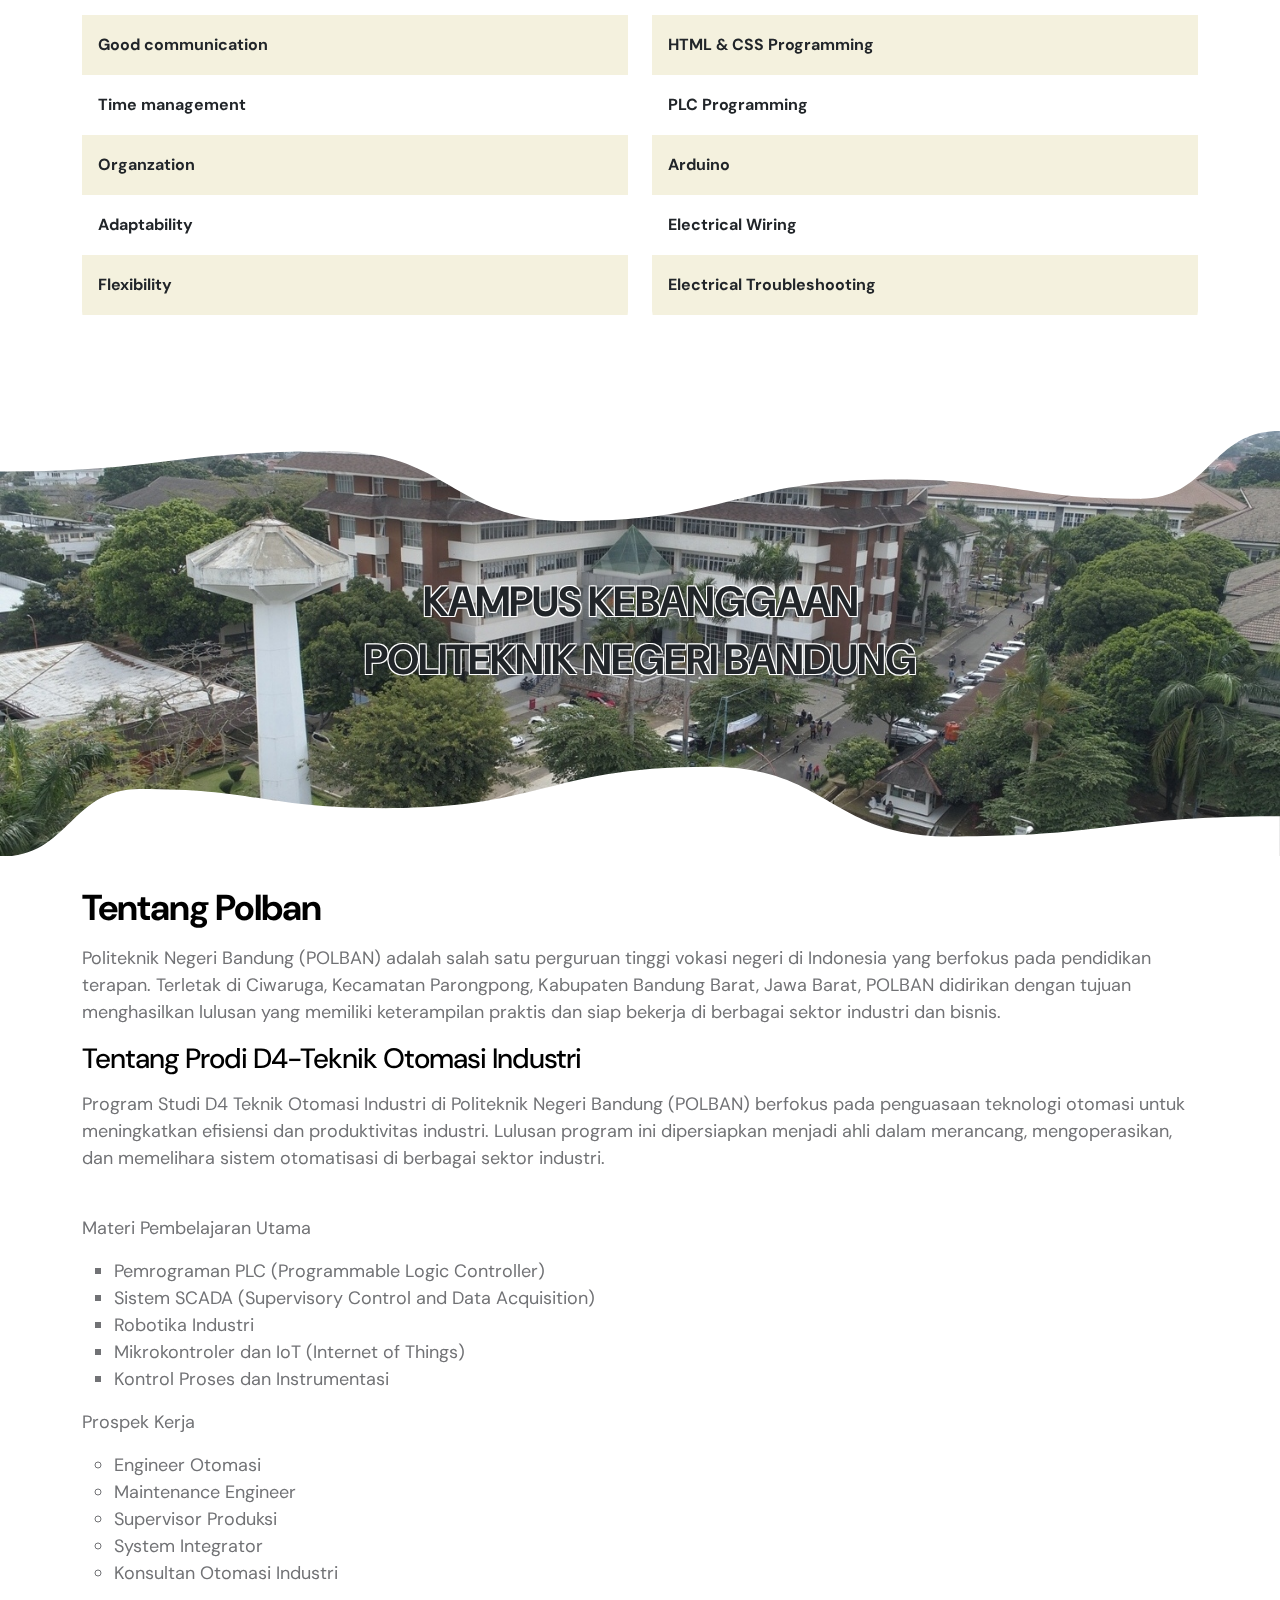
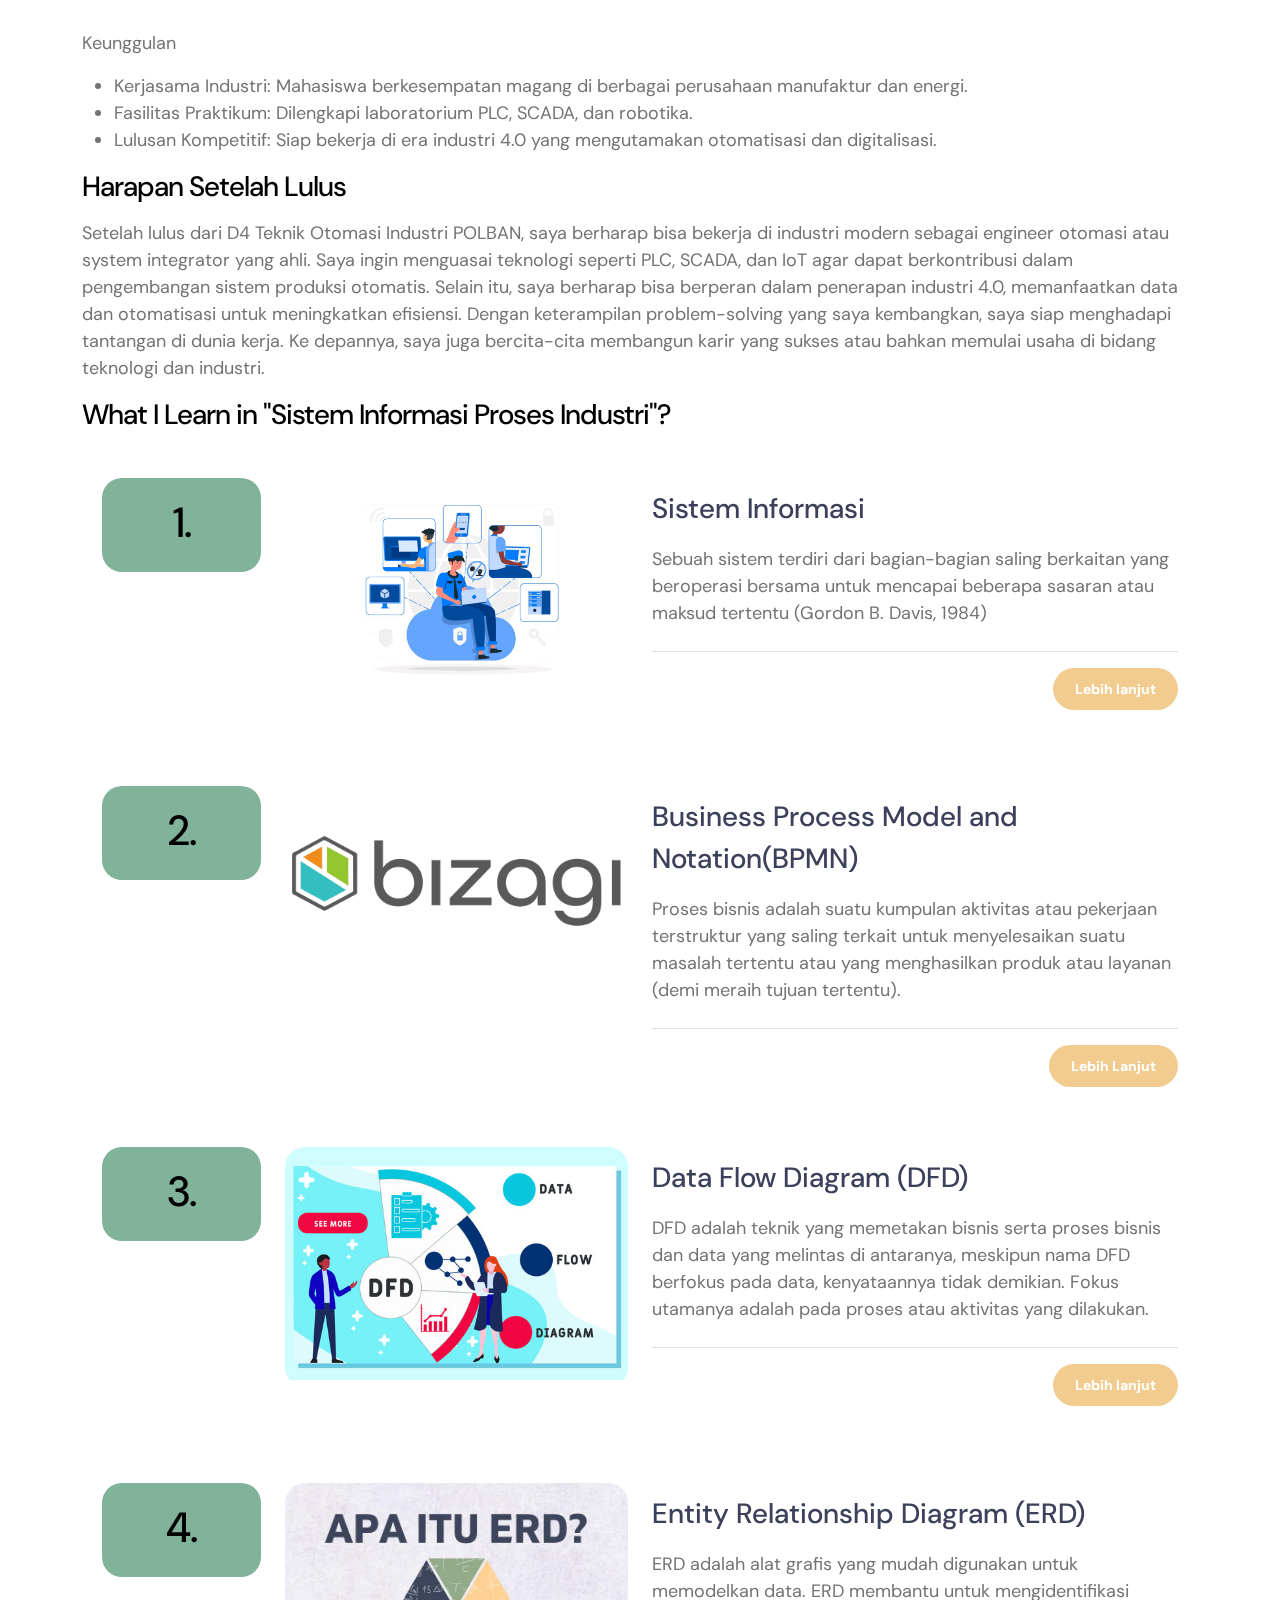
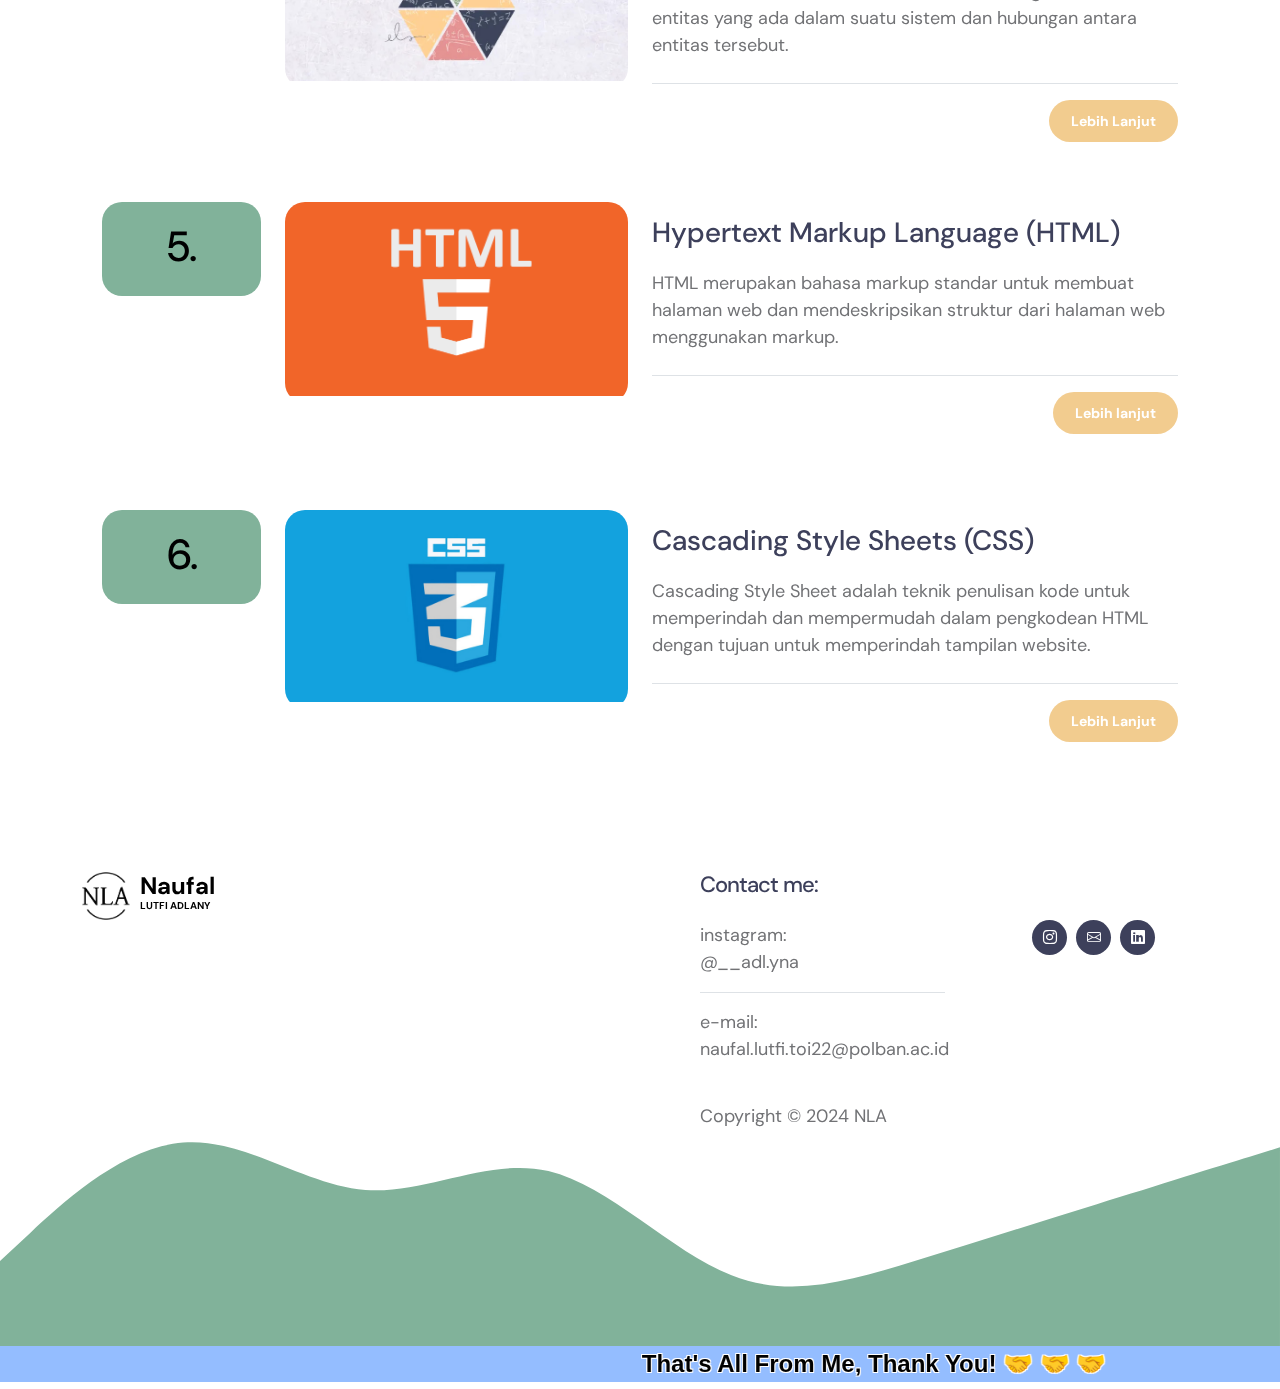
==== commit 852789cf: "Update index.html" ====
--- a/index.html
+++ b/index.html
@@ -7,7 +7,7 @@
         <meta name="description" content="">
         <meta name="author" content="">
 
-        <title>Naufal Lutfi Adlany-Profile</title>
+        <title>Naufal Lutfi Adlany | Home</title>
         <link rel="icon" type="image/png" href="images/logo_polban.png">
 
         <!-- CSS FILES -->                
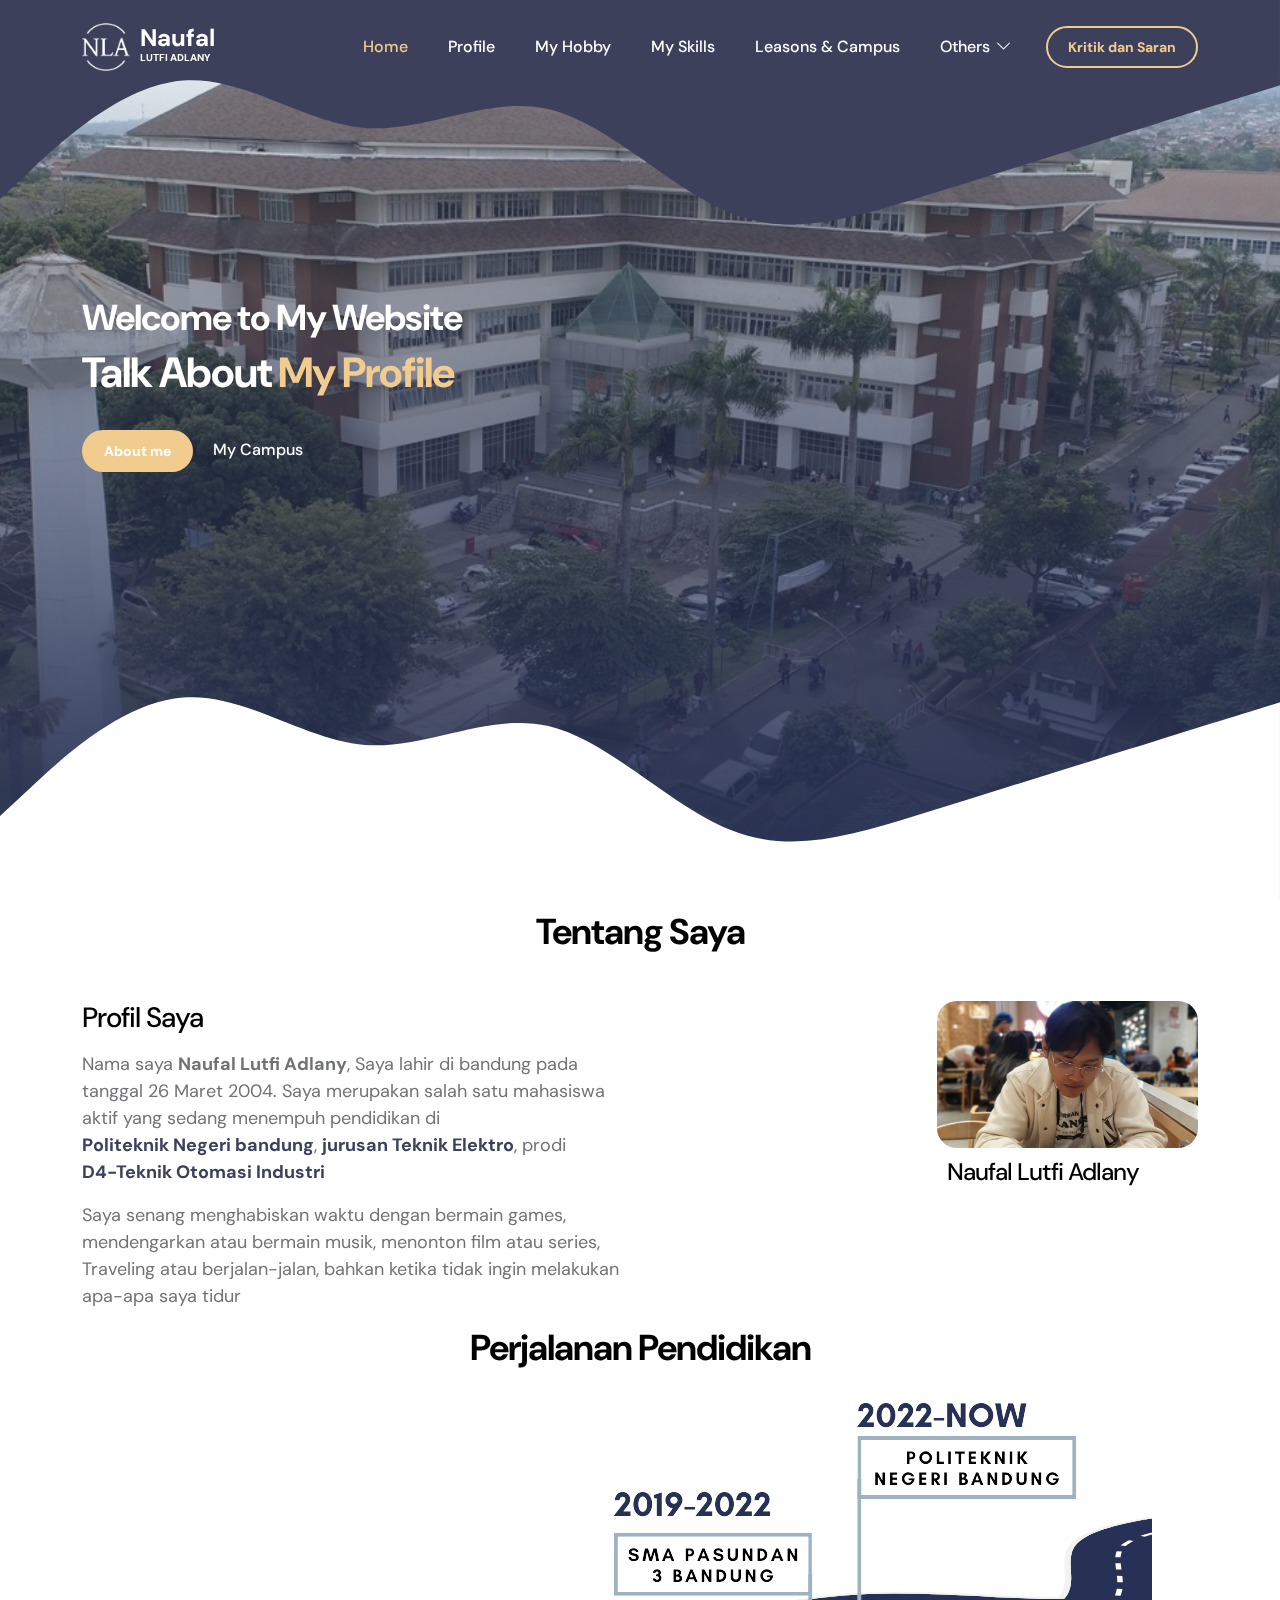
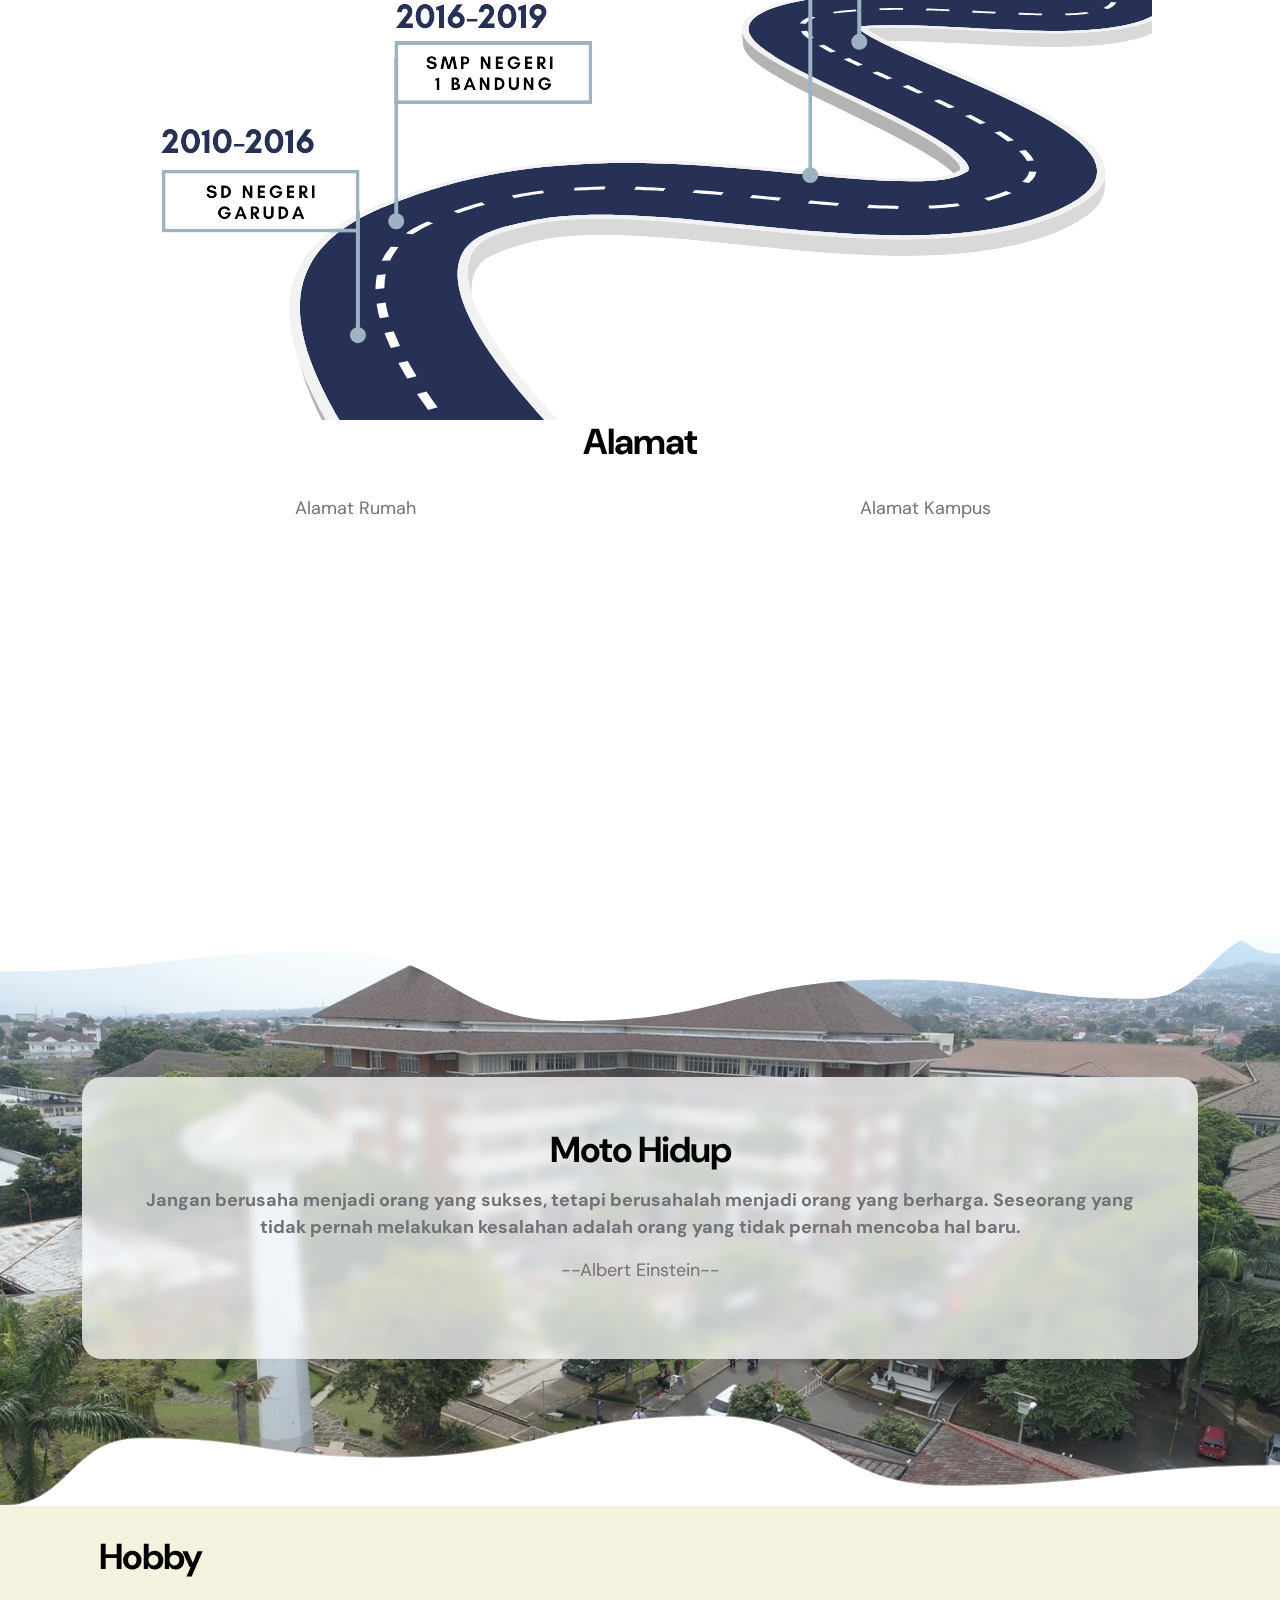
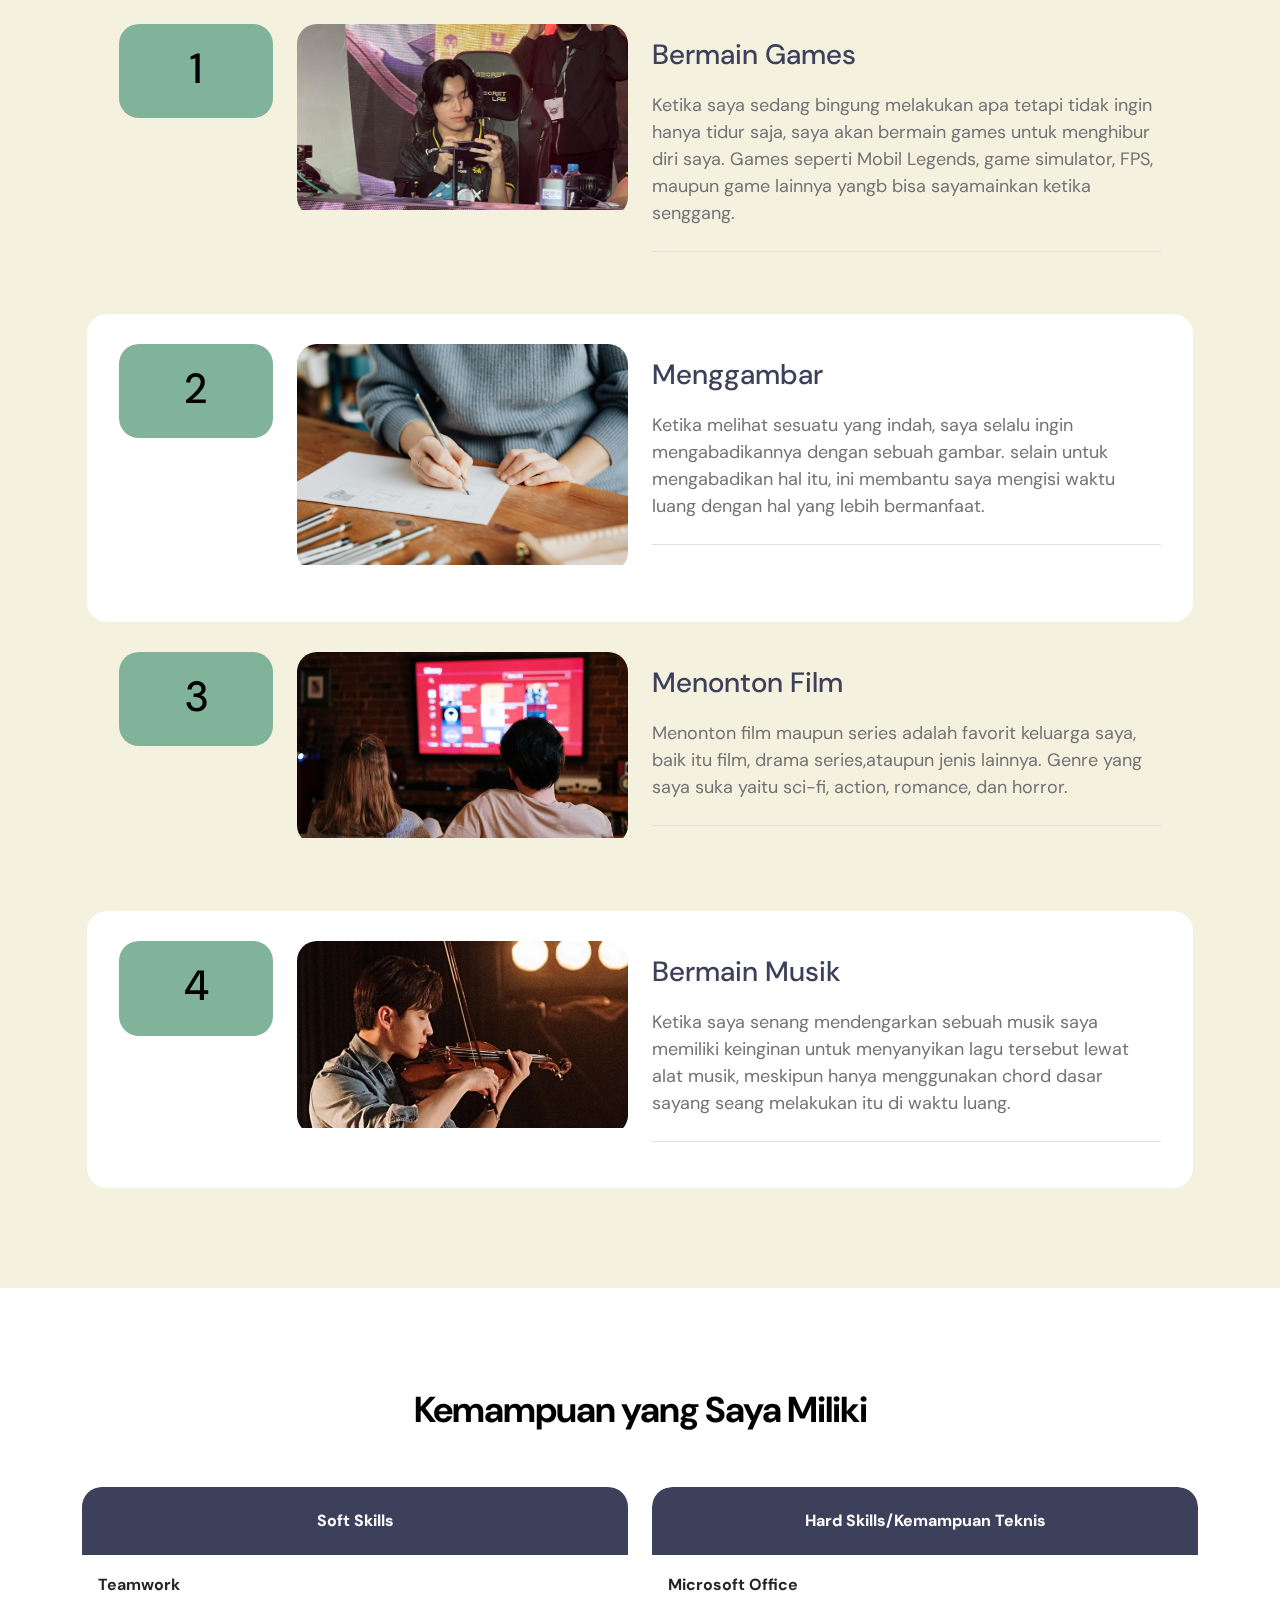
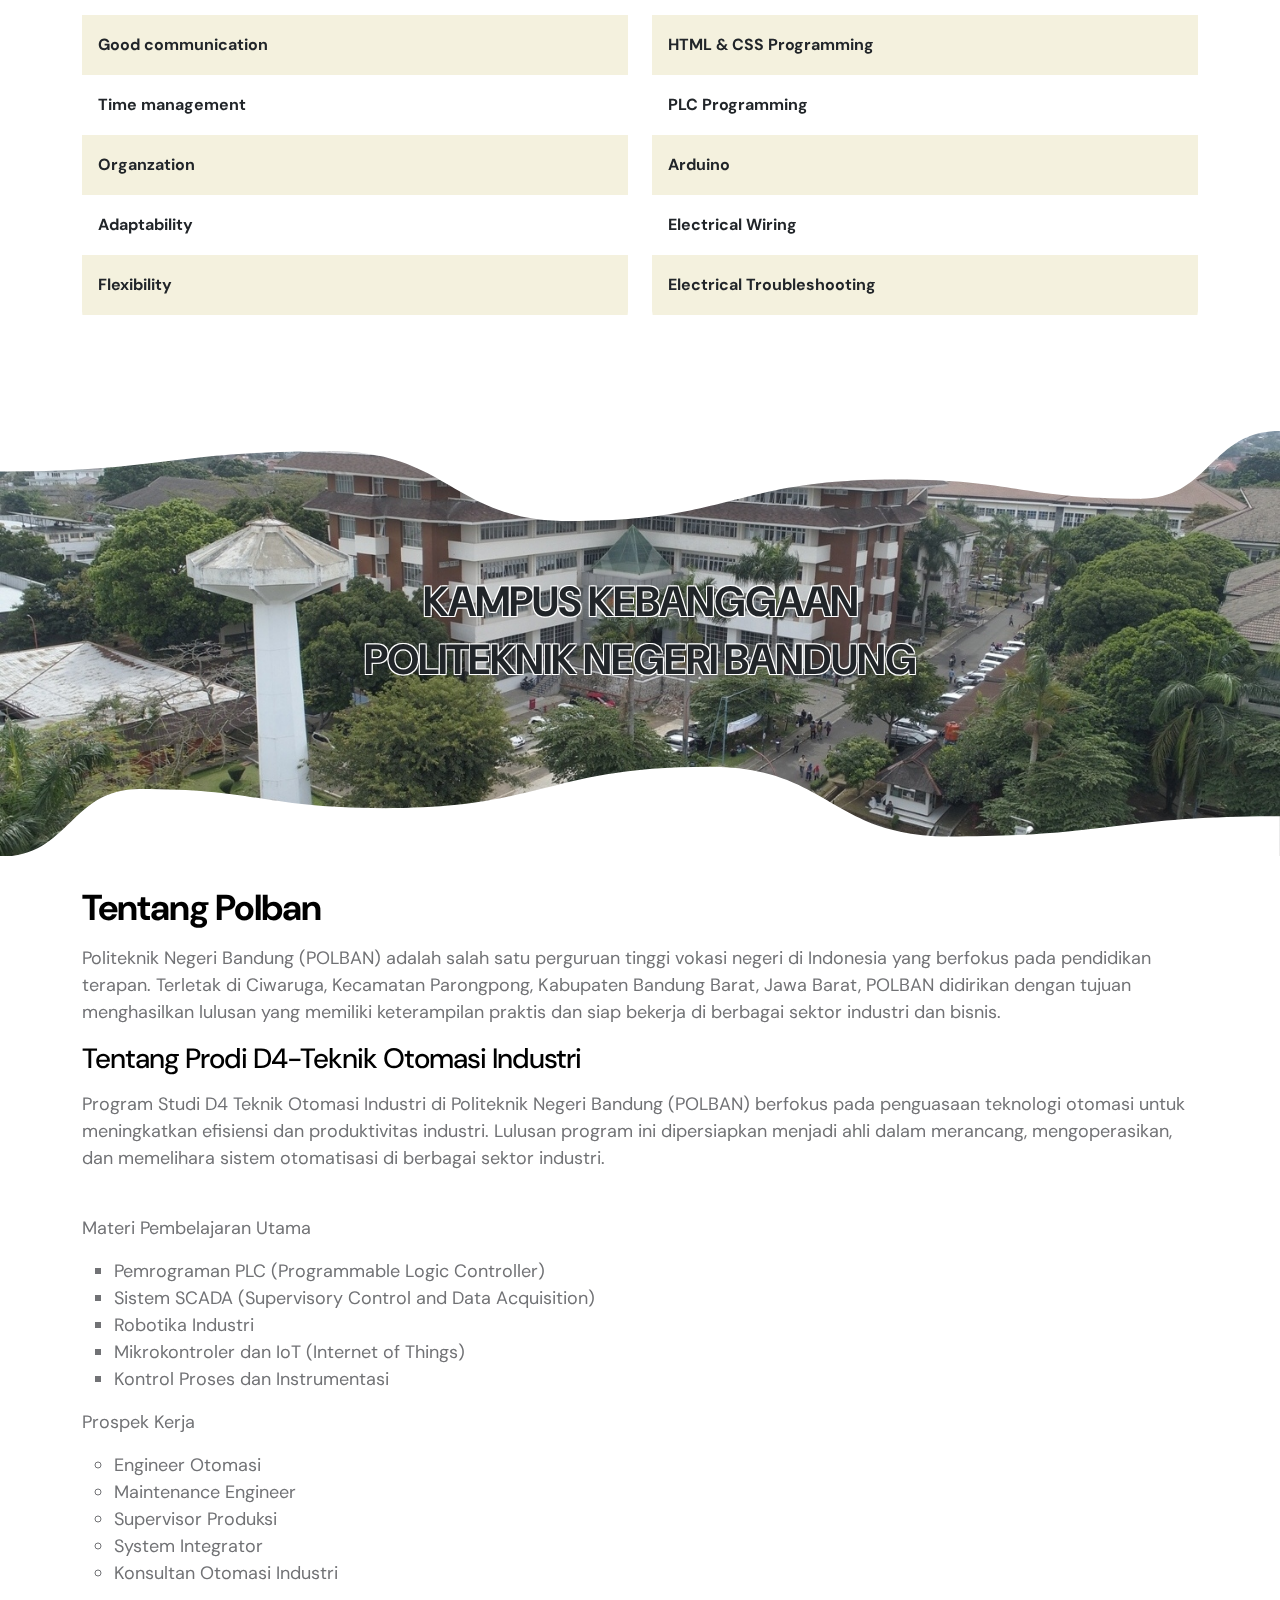
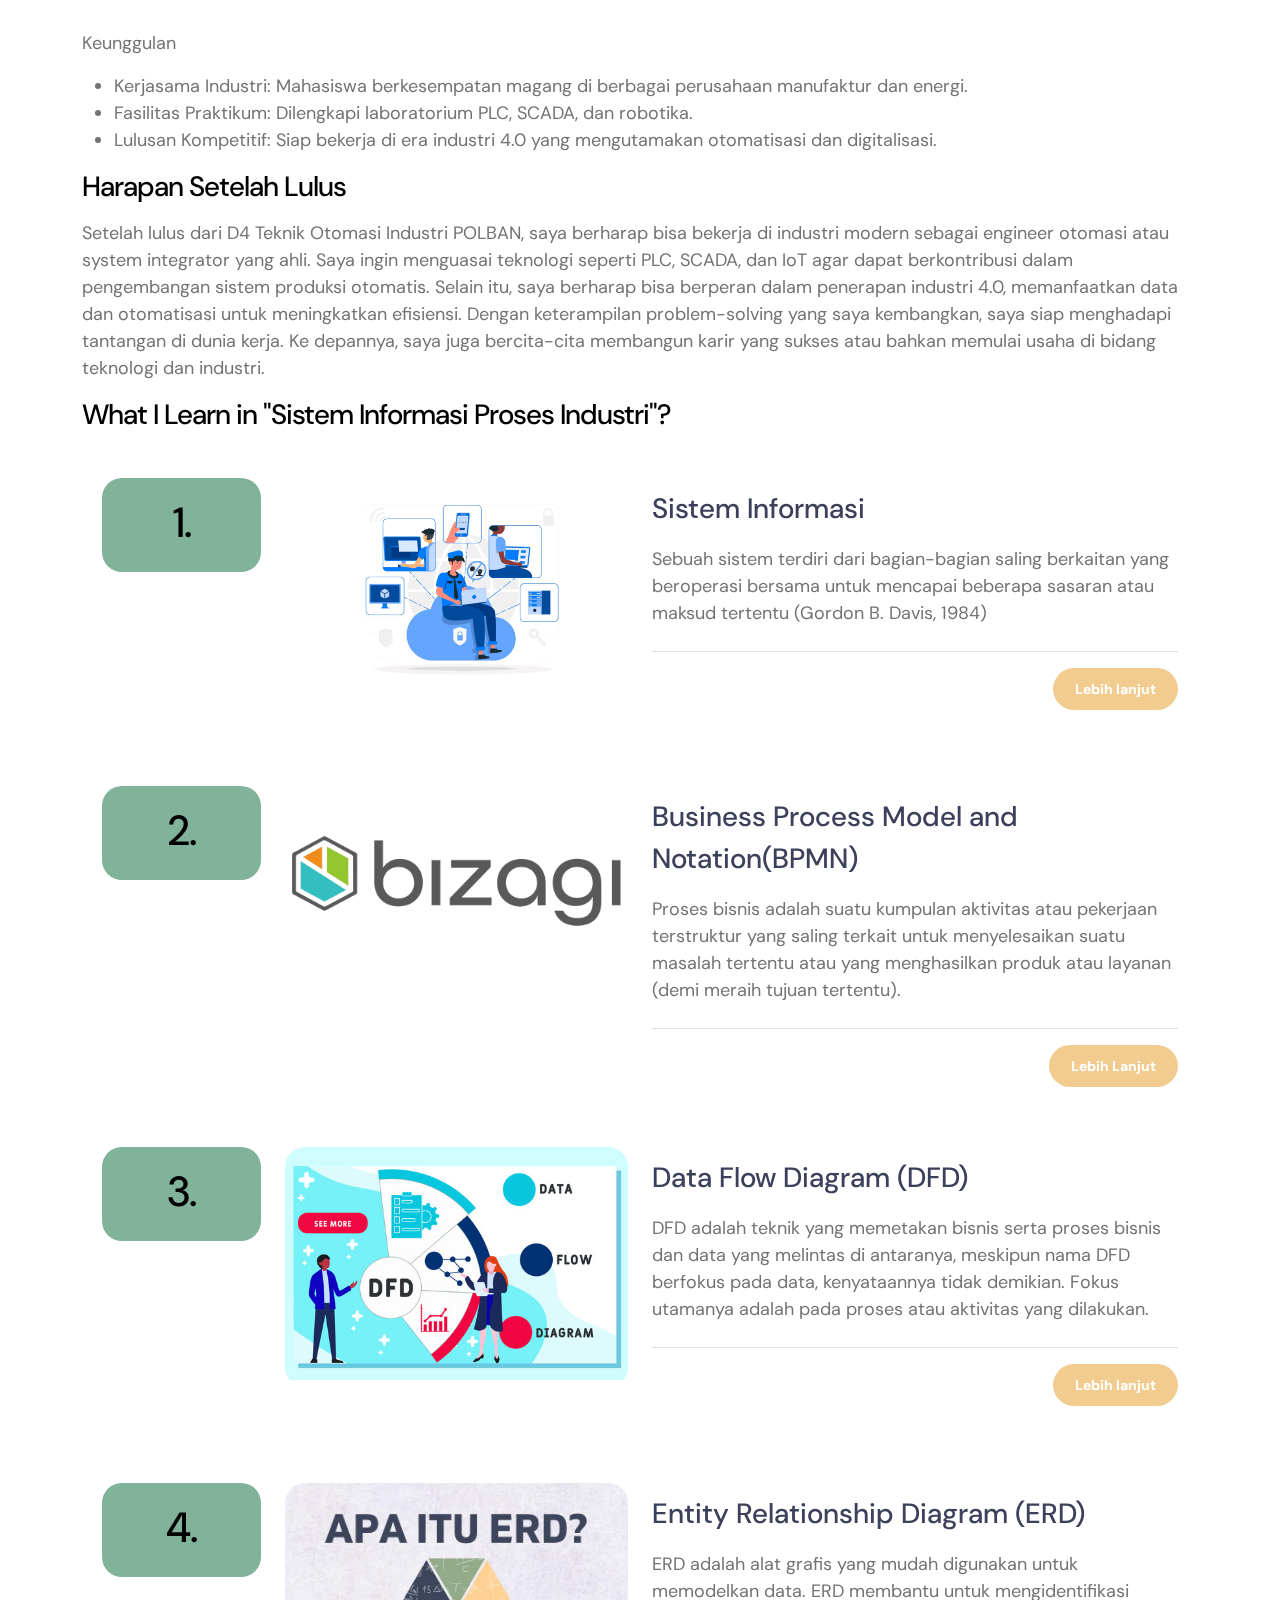
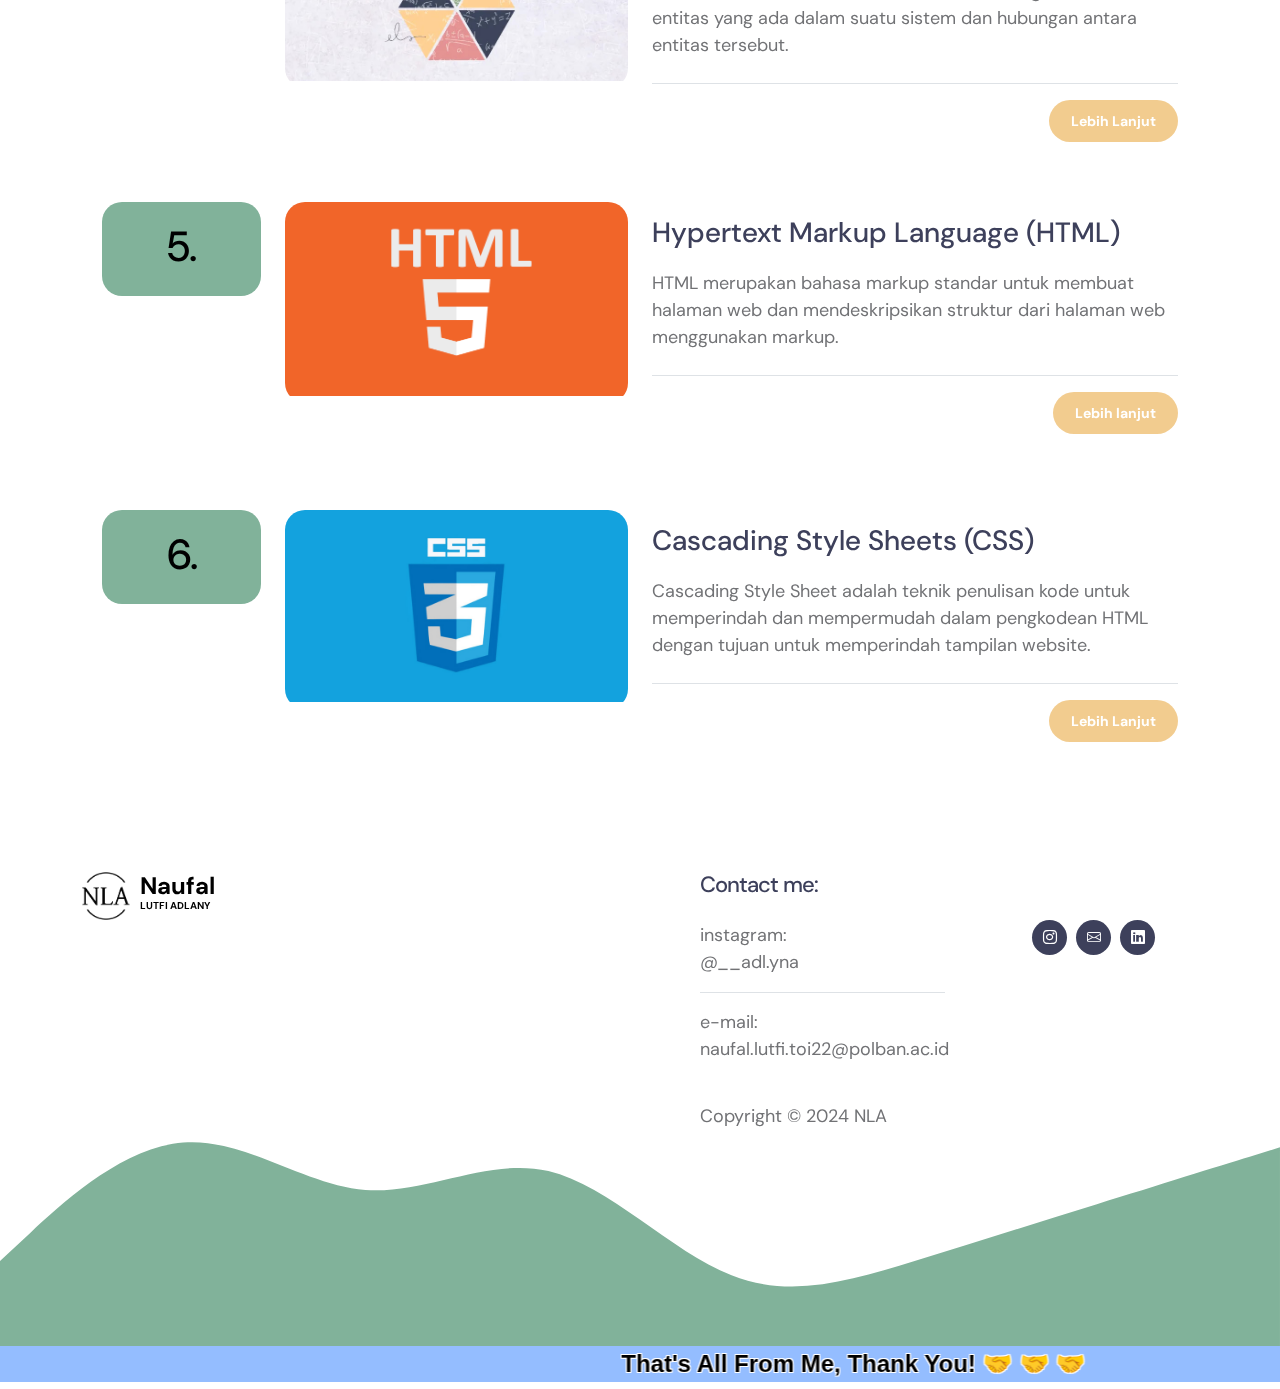
==== commit 6189957e: "Update index.html" ====
--- a/index.html
+++ b/index.html
@@ -306,7 +306,7 @@
 
                             <div class="col-lg-6 col-12 order-3 order-lg-0">
                                 <div class="custom-block-info mt-2 mt-lg-0">
-                                    <a href="event-detail.html" class="events-title mb-3">Bermain Games</a>
+                                    <a class="events-title mb-3">Bermain Games</a>
 
                                     <p class="mb-0">Ketika saya sedang bingung melakukan apa tetapi tidak ingin hanya tidur saja, saya akan bermain games untuk menghibur diri saya. Games seperti Mobil Legends, game simulator, FPS, maupun game lainnya yangb bisa sayamainkan ketika senggang.</p>
 
@@ -333,7 +333,7 @@
 
                             <div class="col-lg-6 col-12 order-3 order-lg-0">
                                 <div class="custom-block-info mt-2 mt-lg-0">
-                                    <a href="event-detail.html" class="events-title mb-3">Menggambar</a>
+                                    <a class="events-title mb-3">Menggambar</a>
 
                                     <p class="mb-0">Ketika melihat sesuatu yang indah, saya selalu ingin mengabadikannya dengan sebuah gambar. selain untuk mengabadikan hal itu, ini membantu saya mengisi waktu luang dengan hal yang lebih bermanfaat.</p>
 
@@ -363,7 +363,7 @@
 
                             <div class="col-lg-6 col-12 order-3 order-lg-0">
                                 <div class="custom-block-info mt-2 mt-lg-0">
-                                    <a href="event-detail.html" class="events-title mb-3">Menonton Film</a>
+                                    <a class="events-title mb-3">Menonton Film</a>
 
                                     <p class="mb-0">Menonton film maupun series adalah favorit keluarga saya, baik itu film, drama series,ataupun jenis lainnya. Genre yang saya suka yaitu sci-fi, action, romance, dan horror.</p>
 
@@ -390,7 +390,7 @@
 
                             <div class="col-lg-6 col-12 order-3 order-lg-0">
                                 <div class="custom-block-info mt-2 mt-lg-0">
-                                    <a href="event-detail.html" class="events-title mb-3">Bermain Musik</a>
+                                    <a class="events-title mb-3">Bermain Musik</a>
 
                                     <p class="mb-0">Ketika saya senang mendengarkan sebuah musik saya memiliki keinginan untuk menyanyikan lagu tersebut lewat alat musik, meskipun hanya menggunakan chord dasar sayang seang melakukan itu di waktu luang. </p>
 
